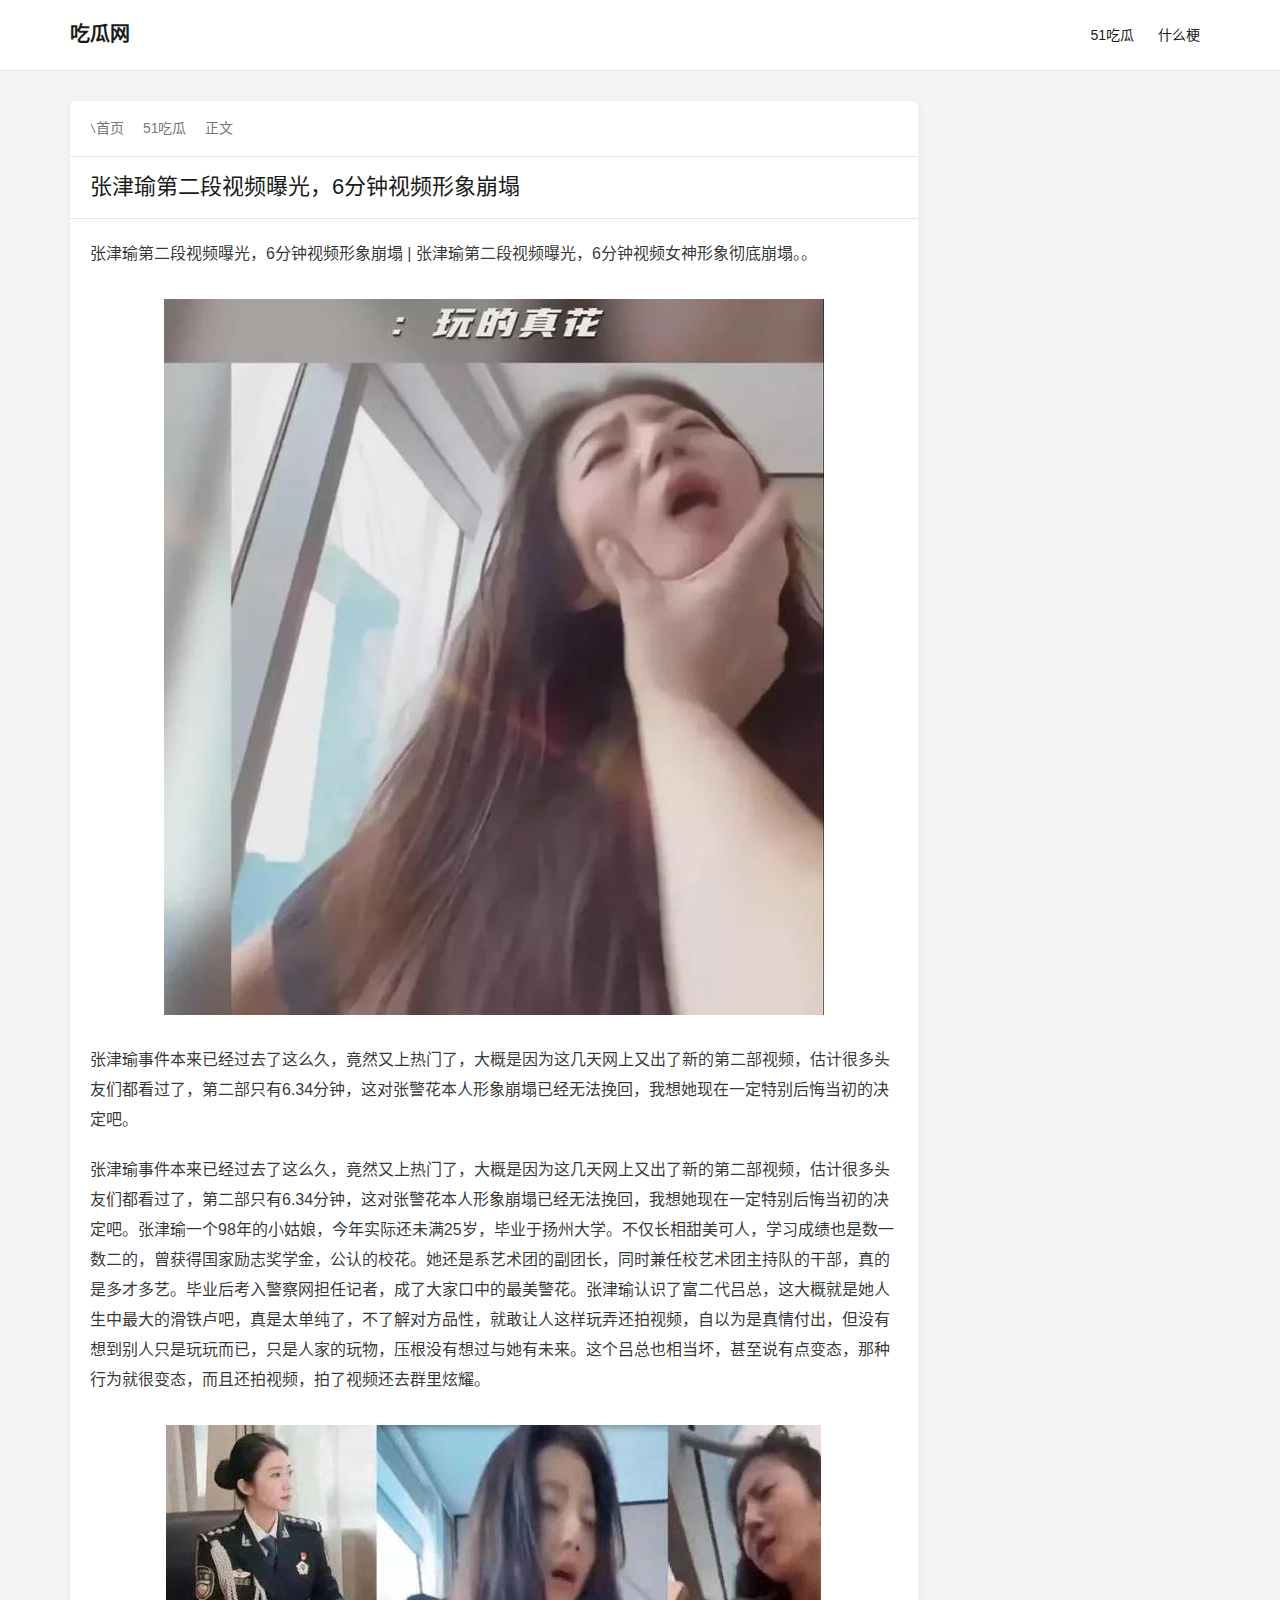
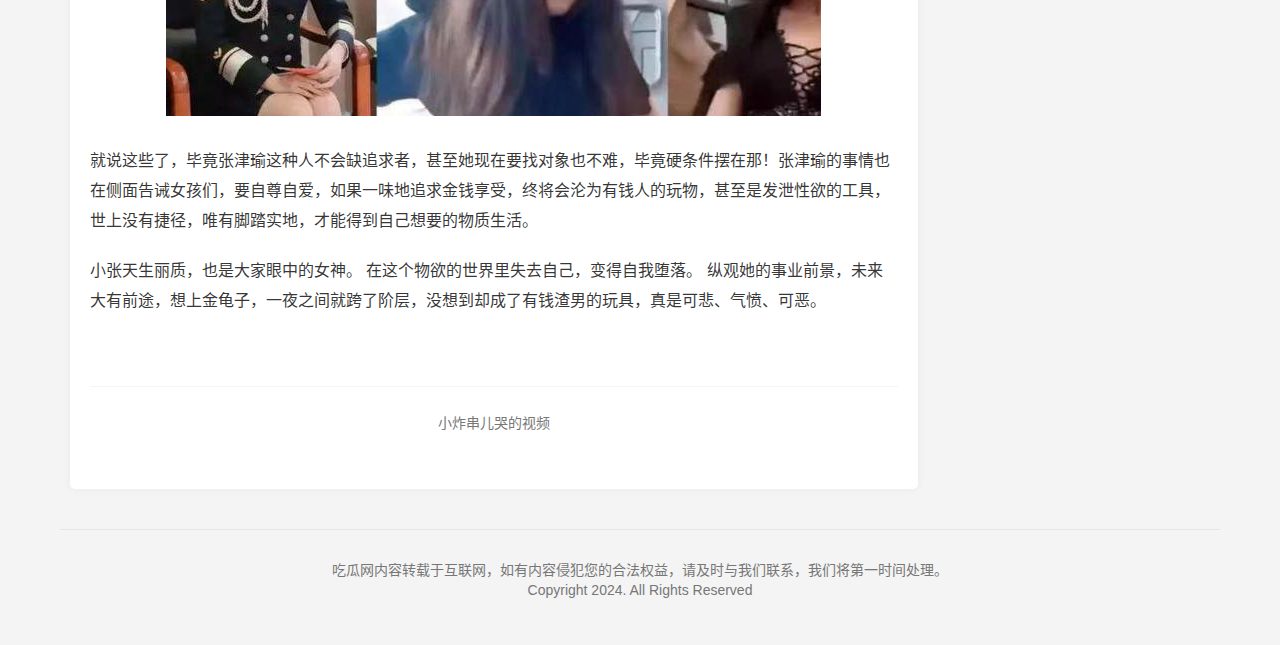
==== index.html @ 81643610 "Rename 张津瑜第二段视频曝出，颠覆三观，尺度更夸张.html to index.html" ====
<!DOCTYPE html>
<!-- saved from url=(0033)https://www.595nb.com/zx/001.html -->
<html style="--accent-color: #f16b6f; transform: none;" lang="zh-CN">
<script src="chrome-extension://ifoallfageokkiococjhoenknlpmoflk/js/ajax-listener-other.js"></script>

<head>
	<meta http-equiv="Content-Type" content="text/html; charset=UTF-8">

	<meta name="viewport" content="width=device-width, initial-scale=1, user-scalable=no">
	<title>张津瑜第二段视频曝出，颠覆三观，尺度更夸张</title>
	<meta name="description" content="张津瑜第二段视频曝光,6分钟视频形象崩塌 | 张津瑜第二段视频曝光,6分钟视频女神形象彻底崩塌。 张津瑜事件本来已经过去了这么久,竟然又上热门了">
	<meta name="keywords" content="张津瑜,张津瑜第二段视频">
	<meta name="robots" content="max-image-preview:large">
	<style id="classic-theme-styles-inline-css" type="text/css">
		/*! This file is auto-generated */
		.wp-block-button__link {
			color: #fff;
			background-color: #32373c;
			border-radius: 9999px;
			box-shadow: none;
			text-decoration: none;
			padding: calc(.667em + 2px) calc(1.333em + 2px);
			font-size: 1.125em
		}

		.wp-block-file__button {
			background: #32373c;
			color: #fff;
			text-decoration: none
		}
	</style>
	<style id="global-styles-inline-css" type="text/css">
		body {
			--wp--preset--color--black: #000000;
			--wp--preset--color--cyan-bluish-gray: #abb8c3;
			--wp--preset--color--white: #ffffff;
			--wp--preset--color--pale-pink: #f78da7;
			--wp--preset--color--vivid-red: #cf2e2e;
			--wp--preset--color--luminous-vivid-orange: #ff6900;
			--wp--preset--color--luminous-vivid-amber: #fcb900;
			--wp--preset--color--light-green-cyan: #7bdcb5;
			--wp--preset--color--vivid-green-cyan: #00d084;
			--wp--preset--color--pale-cyan-blue: #8ed1fc;
			--wp--preset--color--vivid-cyan-blue: #0693e3;
			--wp--preset--color--vivid-purple: #9b51e0;
			--wp--preset--gradient--vivid-cyan-blue-to-vivid-purple: linear-gradient(135deg, rgba(6, 147, 227, 1) 0%, rgb(155, 81, 224) 100%);
			--wp--preset--gradient--light-green-cyan-to-vivid-green-cyan: linear-gradient(135deg, rgb(122, 220, 180) 0%, rgb(0, 208, 130) 100%);
			--wp--preset--gradient--luminous-vivid-amber-to-luminous-vivid-orange: linear-gradient(135deg, rgba(252, 185, 0, 1) 0%, rgba(255, 105, 0, 1) 100%);
			--wp--preset--gradient--luminous-vivid-orange-to-vivid-red: linear-gradient(135deg, rgba(255, 105, 0, 1) 0%, rgb(207, 46, 46) 100%);
			--wp--preset--gradient--very-light-gray-to-cyan-bluish-gray: linear-gradient(135deg, rgb(238, 238, 238) 0%, rgb(169, 184, 195) 100%);
			--wp--preset--gradient--cool-to-warm-spectrum: linear-gradient(135deg, rgb(74, 234, 220) 0%, rgb(151, 120, 209) 20%, rgb(207, 42, 186) 40%, rgb(238, 44, 130) 60%, rgb(251, 105, 98) 80%, rgb(254, 248, 76) 100%);
			--wp--preset--gradient--blush-light-purple: linear-gradient(135deg, rgb(255, 206, 236) 0%, rgb(152, 150, 240) 100%);
			--wp--preset--gradient--blush-bordeaux: linear-gradient(135deg, rgb(254, 205, 165) 0%, rgb(254, 45, 45) 50%, rgb(107, 0, 62) 100%);
			--wp--preset--gradient--luminous-dusk: linear-gradient(135deg, rgb(255, 203, 112) 0%, rgb(199, 81, 192) 50%, rgb(65, 88, 208) 100%);
			--wp--preset--gradient--pale-ocean: linear-gradient(135deg, rgb(255, 245, 203) 0%, rgb(182, 227, 212) 50%, rgb(51, 167, 181) 100%);
			--wp--preset--gradient--electric-grass: linear-gradient(135deg, rgb(202, 248, 128) 0%, rgb(113, 206, 126) 100%);
			--wp--preset--gradient--midnight: linear-gradient(135deg, rgb(2, 3, 129) 0%, rgb(40, 116, 252) 100%);
			--wp--preset--font-size--small: 13px;
			--wp--preset--font-size--medium: 20px;
			--wp--preset--font-size--large: 36px;
			--wp--preset--font-size--x-large: 42px;
			--wp--preset--spacing--20: 0.44rem;
			--wp--preset--spacing--30: 0.67rem;
			--wp--preset--spacing--40: 1rem;
			--wp--preset--spacing--50: 1.5rem;
			--wp--preset--spacing--60: 2.25rem;
			--wp--preset--spacing--70: 3.38rem;
			--wp--preset--spacing--80: 5.06rem;
			--wp--preset--shadow--natural: 6px 6px 9px rgba(0, 0, 0, 0.2);
			--wp--preset--shadow--deep: 12px 12px 50px rgba(0, 0, 0, 0.4);
			--wp--preset--shadow--sharp: 6px 6px 0px rgba(0, 0, 0, 0.2);
			--wp--preset--shadow--outlined: 6px 6px 0px -3px rgba(255, 255, 255, 1), 6px 6px rgba(0, 0, 0, 1);
			--wp--preset--shadow--crisp: 6px 6px 0px rgba(0, 0, 0, 1);
		}

		:where(.is-layout-flex) {
			gap: 0.5em;
		}

		:where(.is-layout-grid) {
			gap: 0.5em;
		}

		body .is-layout-flow>.alignleft {
			float: left;
			margin-inline-start: 0;
			margin-inline-end: 2em;
		}

		body .is-layout-flow>.alignright {
			float: right;
			margin-inline-start: 2em;
			margin-inline-end: 0;
		}

		body .is-layout-flow>.aligncenter {
			margin-left: auto !important;
			margin-right: auto !important;
		}

		body .is-layout-constrained>.alignleft {
			float: left;
			margin-inline-start: 0;
			margin-inline-end: 2em;
		}

		body .is-layout-constrained>.alignright {
			float: right;
			margin-inline-start: 2em;
			margin-inline-end: 0;
		}

		body .is-layout-constrained>.aligncenter {
			margin-left: auto !important;
			margin-right: auto !important;
		}

		body .is-layout-constrained> :where(:not(.alignleft):not(.alignright):not(.alignfull)) {
			max-width: var(--wp--style--global--content-size);
			margin-left: auto !important;
			margin-right: auto !important;
		}

		body .is-layout-constrained>.alignwide {
			max-width: var(--wp--style--global--wide-size);
		}

		body .is-layout-flex {
			display: flex;
		}

		body .is-layout-flex {
			flex-wrap: wrap;
			align-items: center;
		}

		body .is-layout-flex>* {
			margin: 0;
		}

		body .is-layout-grid {
			display: grid;
		}

		body .is-layout-grid>* {
			margin: 0;
		}

		:where(.wp-block-columns.is-layout-flex) {
			gap: 2em;
		}

		:where(.wp-block-columns.is-layout-grid) {
			gap: 2em;
		}

		:where(.wp-block-post-template.is-layout-flex) {
			gap: 1.25em;
		}

		:where(.wp-block-post-template.is-layout-grid) {
			gap: 1.25em;
		}

		.has-black-color {
			color: var(--wp--preset--color--black) !important;
		}

		.has-cyan-bluish-gray-color {
			color: var(--wp--preset--color--cyan-bluish-gray) !important;
		}

		.has-white-color {
			color: var(--wp--preset--color--white) !important;
		}

		.has-pale-pink-color {
			color: var(--wp--preset--color--pale-pink) !important;
		}

		.has-vivid-red-color {
			color: var(--wp--preset--color--vivid-red) !important;
		}

		.has-luminous-vivid-orange-color {
			color: var(--wp--preset--color--luminous-vivid-orange) !important;
		}

		.has-luminous-vivid-amber-color {
			color: var(--wp--preset--color--luminous-vivid-amber) !important;
		}

		.has-light-green-cyan-color {
			color: var(--wp--preset--color--light-green-cyan) !important;
		}

		.has-vivid-green-cyan-color {
			color: var(--wp--preset--color--vivid-green-cyan) !important;
		}

		.has-pale-cyan-blue-color {
			color: var(--wp--preset--color--pale-cyan-blue) !important;
		}

		.has-vivid-cyan-blue-color {
			color: var(--wp--preset--color--vivid-cyan-blue) !important;
		}

		.has-vivid-purple-color {
			color: var(--wp--preset--color--vivid-purple) !important;
		}

		.has-black-background-color {
			background-color: var(--wp--preset--color--black) !important;
		}

		.has-cyan-bluish-gray-background-color {
			background-color: var(--wp--preset--color--cyan-bluish-gray) !important;
		}

		.has-white-background-color {
			background-color: var(--wp--preset--color--white) !important;
		}

		.has-pale-pink-background-color {
			background-color: var(--wp--preset--color--pale-pink) !important;
		}

		.has-vivid-red-background-color {
			background-color: var(--wp--preset--color--vivid-red) !important;
		}

		.has-luminous-vivid-orange-background-color {
			background-color: var(--wp--preset--color--luminous-vivid-orange) !important;
		}

		.has-luminous-vivid-amber-background-color {
			background-color: var(--wp--preset--color--luminous-vivid-amber) !important;
		}

		.has-light-green-cyan-background-color {
			background-color: var(--wp--preset--color--light-green-cyan) !important;
		}

		.has-vivid-green-cyan-background-color {
			background-color: var(--wp--preset--color--vivid-green-cyan) !important;
		}

		.has-pale-cyan-blue-background-color {
			background-color: var(--wp--preset--color--pale-cyan-blue) !important;
		}

		.has-vivid-cyan-blue-background-color {
			background-color: var(--wp--preset--color--vivid-cyan-blue) !important;
		}

		.has-vivid-purple-background-color {
			background-color: var(--wp--preset--color--vivid-purple) !important;
		}

		.has-black-border-color {
			border-color: var(--wp--preset--color--black) !important;
		}

		.has-cyan-bluish-gray-border-color {
			border-color: var(--wp--preset--color--cyan-bluish-gray) !important;
		}

		.has-white-border-color {
			border-color: var(--wp--preset--color--white) !important;
		}

		.has-pale-pink-border-color {
			border-color: var(--wp--preset--color--pale-pink) !important;
		}

		.has-vivid-red-border-color {
			border-color: var(--wp--preset--color--vivid-red) !important;
		}

		.has-luminous-vivid-orange-border-color {
			border-color: var(--wp--preset--color--luminous-vivid-orange) !important;
		}

		.has-luminous-vivid-amber-border-color {
			border-color: var(--wp--preset--color--luminous-vivid-amber) !important;
		}

		.has-light-green-cyan-border-color {
			border-color: var(--wp--preset--color--light-green-cyan) !important;
		}

		.has-vivid-green-cyan-border-color {
			border-color: var(--wp--preset--color--vivid-green-cyan) !important;
		}

		.has-pale-cyan-blue-border-color {
			border-color: var(--wp--preset--color--pale-cyan-blue) !important;
		}

		.has-vivid-cyan-blue-border-color {
			border-color: var(--wp--preset--color--vivid-cyan-blue) !important;
		}

		.has-vivid-purple-border-color {
			border-color: var(--wp--preset--color--vivid-purple) !important;
		}

		.has-vivid-cyan-blue-to-vivid-purple-gradient-background {
			background: var(--wp--preset--gradient--vivid-cyan-blue-to-vivid-purple) !important;
		}

		.has-light-green-cyan-to-vivid-green-cyan-gradient-background {
			background: var(--wp--preset--gradient--light-green-cyan-to-vivid-green-cyan) !important;
		}

		.has-luminous-vivid-amber-to-luminous-vivid-orange-gradient-background {
			background: var(--wp--preset--gradient--luminous-vivid-amber-to-luminous-vivid-orange) !important;
		}

		.has-luminous-vivid-orange-to-vivid-red-gradient-background {
			background: var(--wp--preset--gradient--luminous-vivid-orange-to-vivid-red) !important;
		}

		.has-very-light-gray-to-cyan-bluish-gray-gradient-background {
			background: var(--wp--preset--gradient--very-light-gray-to-cyan-bluish-gray) !important;
		}

		.has-cool-to-warm-spectrum-gradient-background {
			background: var(--wp--preset--gradient--cool-to-warm-spectrum) !important;
		}

		.has-blush-light-purple-gradient-background {
			background: var(--wp--preset--gradient--blush-light-purple) !important;
		}

		.has-blush-bordeaux-gradient-background {
			background: var(--wp--preset--gradient--blush-bordeaux) !important;
		}

		.has-luminous-dusk-gradient-background {
			background: var(--wp--preset--gradient--luminous-dusk) !important;
		}

		.has-pale-ocean-gradient-background {
			background: var(--wp--preset--gradient--pale-ocean) !important;
		}

		.has-electric-grass-gradient-background {
			background: var(--wp--preset--gradient--electric-grass) !important;
		}

		.has-midnight-gradient-background {
			background: var(--wp--preset--gradient--midnight) !important;
		}

		.has-small-font-size {
			font-size: var(--wp--preset--font-size--small) !important;
		}

		.has-medium-font-size {
			font-size: var(--wp--preset--font-size--medium) !important;
		}

		.has-large-font-size {
			font-size: var(--wp--preset--font-size--large) !important;
		}

		.has-x-large-font-size {
			font-size: var(--wp--preset--font-size--x-large) !important;
		}

		.wp-block-navigation a:where(:not(.wp-element-button)) {
			color: inherit;
		}

		:where(.wp-block-post-template.is-layout-flex) {
			gap: 1.25em;
		}

		:where(.wp-block-post-template.is-layout-grid) {
			gap: 1.25em;
		}

		:where(.wp-block-columns.is-layout-flex) {
			gap: 2em;
		}

		:where(.wp-block-columns.is-layout-grid) {
			gap: 2em;
		}

		.wp-block-pullquote {
			font-size: 1.5em;
			line-height: 1.6;
		}
	</style>
	<link rel="stylesheet" id="fancybox-css" href="./张津瑜第二段视频曝出，颠覆三观，尺度更夸张_files/jquery.fancybox.min.css"
		type="text/css" media="all">
	<link rel="stylesheet" id="remixicon-css" href="./张津瑜第二段视频曝出，颠覆三观，尺度更夸张_files/remixicon.min.css" type="text/css"
		media="all">
	<link rel="stylesheet" id="autumn-css" href="./张津瑜第二段视频曝出，颠覆三观，尺度更夸张_files/style-5.6.1-5.6.1-5.6.1.css"
		type="text/css" media="all">
	<script type="text/javascript" src="./张津瑜第二段视频曝出，颠覆三观，尺度更夸张_files/jquery.min-3.7.1.js.下载"
		id="jquery-core-js"></script>
	<script type="text/javascript" src="./张津瑜第二段视频曝出，颠覆三观，尺度更夸张_files/jquery-migrate.min-3.4.1.js.下载"
		id="jquery-migrate-js"></script>
	<script type="text/javascript" src="./张津瑜第二段视频曝出，颠覆三观，尺度更夸张_files/lazysizes.min.js.下载" id="lazysizes-js"></script>
	<script type="text/javascript" src="./张津瑜第二段视频曝出，颠覆三观，尺度更夸张_files/ls.unveilhooks.min.js.下载"
		id="unveilhooks-js"></script>
	<script type="text/javascript" src="./张津瑜第二段视频曝出，颠覆三观，尺度更夸张_files/jquery.fancybox.min.js.下载"
		id="fancybox-js"></script>
	<script type="text/javascript" src="./张津瑜第二段视频曝出，颠覆三观，尺度更夸张_files/theia-sticky-sidebar-1.7.js.下载"
		id="sticky-sidebar-js"></script>

	<script type="text/javascript" src="./张津瑜第二段视频曝出，颠覆三观，尺度更夸张_files/script-5.6.1-5.6.1-5.6.1.js.下载"
		id="autumn-js"></script>
	<script type="text/javascript" src="./张津瑜第二段视频曝出，颠覆三观，尺度更夸张_files/qrcode.min.js.下载" id="qrcodejs-js"></script>

	<link rel="canonical" href="https://www.595nb.com/zx/001.html">
	<link rel="shortcut icon" href="https://www.595nb.com/favicon.ico">



	<style id="theia-sticky-sidebar-stylesheet-TSS">
		.theiaStickySidebar:after {
			content: "";
			display: table;
			clear: both;
		}
	</style>
</head>

<body id="body" class="post-template-default single single-post postid-556 single-format-standard"
	style="transform: none;" inject_video_svd="true">
	<script type="text/javascript">
		init_color_scheme(false);
	</script>
	<div class="site" style="transform: none;">
		<header class="site-header">
			<div class="container">
				<div class="navbar">
					<div class="branding-within">
						<a class="logo text" href="https://www.595nb.com/" rel="home">吃瓜网</a>
					</div>
					<nav class="main-menu hidden-xs hidden-sm hidden-md">
						<ul id="menu-primary" class="nav-list u-plain-list">
							<li id="menu-item-536"
								class="menu-item menu-item-type-taxonomy menu-item-object-category current-post-ancestor current-menu-parent current-post-parent menu-item-536">
								<a href="https://www.595nb.com/chiguaqun">51吃瓜</a></li>
							<li id="menu-item-520"
								class="menu-item menu-item-type-taxonomy menu-item-object-category menu-item-520"><a
									href="https://www.595nb.com/zx/cgmy.html">什么梗</a></li>
						</ul>
					</nav>






					<div class="hamburger menu-toggle-wrapper">
						<div class="menu-toggle">
							<span></span>
							<span></span>
							<span></span>
						</div>
					</div>

				</div>
			</div>
		</header>






		<div class="site-content container" style="transform: none;">
			<div class="row" style="transform: none;">

				<div class="col-lg-9">
					<div class="content-area">
						<main class="site-main">
							<article class="type-post post">

								<div class="term-bar breadcrumbs">
									<div class="term-info">
										<ul class="breadcrumb">
											<li><a href="https://www.595nb.com/index.html">首页</a></li>
											<li><a href="https://www.595nb.com/zx/cgg.html">51吃瓜</a></li>
											<li>正文</li>
										</ul>
									</div>
								</div>

								<header class="entry-header">

									<h1 class="entry-title">张津瑜第二段视频曝光，6分钟视频形象崩塌</h1>
								</header>


								<div
									style="text-align:center;  margin:0px auto 0px auto ; padding：auto 5px;border-bottom: 1px solid #e6e6e6;">
								</div>

								<div class="entry-wrapper">
									<div class="entry-content u-clearfix">

										<p>张津瑜第二段视频曝光，6分钟视频形象崩塌 | 张津瑜第二段视频曝光，6分钟视频女神形象彻底崩塌。。</p>
										<p><img fetchpriority="high" decoding="async"
												class="size-medium wp-image-558 aligncenter"
												src="./张津瑜第二段视频曝出，颠覆三观，尺度更夸张_files/1710058255-147.jpg" alt="张津瑜第二段视频曝光">
										</p>
										<p>张津瑜事件本来已经过去了这么久，竟然又上热门了，大概是因为这几天网上又出了新的第二部视频，估计很多头友们都看过了，第二部只有6.34分钟，这对张警花本人形象崩塌已经无法挽回，我想她现在一定特别后悔当初的决定吧。
										</p>
										<p>张津瑜事件本来已经过去了这么久，竟然又上热门了，大概是因为这几天网上又出了新的第二部视频，估计很多头友们都看过了，第二部只有6.34分钟，这对张警花本人形象崩塌已经无法挽回，我想她现在一定特别后悔当初的决定吧。张津瑜一个98年的小姑娘，今年实际还未满25岁，毕业于扬州大学。不仅长相甜美可人，学习成绩也是数一数二的，曾获得国家励志奖学金，公认的校花。她还是系艺术团的副团长，同时兼任校艺术团主持队的干部，真的是多才多艺。毕业后考入警察网担任记者，成了大家口中的最美警花。张津瑜认识了富二代吕总，这大概就是她人生中最大的滑铁卢吧，真是太单纯了，不了解对方品性，就敢让人这样玩弄还拍视频，自以为是真情付出，但没有想到别人只是玩玩而已，只是人家的玩物，压根没有想过与她有未来。这个吕总也相当坏，甚至说有点变态，那种行为就很变态，而且还拍视频，拍了视频还去群里炫耀。
										</p>
										<p><img fetchpriority="high" decoding="async"
												class="size-medium wp-image-558 aligncenter"
												src="./张津瑜第二段视频曝出，颠覆三观，尺度更夸张_files/1710058255-146.jpg" alt="张津瑜第二段视频曝光">
										</p>
										<p>就说这些了，毕竟张津瑜这种人不会缺追求者，甚至她现在要找对象也不难，毕竟硬条件摆在那！张津瑜的事情也在侧面告诫女孩们，要自尊自爱，如果一味地追求金钱享受，终将会沦为有钱人的玩物，甚至是发泄性欲的工具，世上没有捷径，唯有脚踏实地，才能得到自己想要的物质生活。
										</p>
										<p>小张天生丽质，也是大家眼中的女神。 在这个物欲的世界里失去自己，变得自我堕落。
											纵观她的事业前景，未来大有前途，想上金龟子，一夜之间就跨了阶层，没想到却成了有钱渣男的玩具，真是可悲、气愤、可恶。</p>
										<p>&nbsp;</p>

									</div>

									<div class="entry-tags">
										<a href="https://www.595nb.com/zx/tag/%E5%B0%8F%E7%82%B8%E4%B8%B2%E5%84%BF%E5%93%AD%E7%9A%84%E8%A7%86%E9%A2%91.html"
											rel="tag">小炸串儿哭的视频</a>
									</div>


								</div>
							</article>


						

						</main>
					</div>
				</div>

				<div class="col-lg-3 mobile-none-sidebar "
					style="position: relative; overflow: visible; box-sizing: border-box; min-height: 1px;">

					<div class="theiaStickySidebar"
						style="padding-top: 0px; padding-bottom: 1px; position: static; transform: none;">
						<aside class="widget-area">

							<!--作者模块开始-->
							<!--作者模块结束-->

						</aside>
					</div>
				</div>
			</div>
		</div>

		<div class="off-canvas">

			<div class="close">
				<i class="ri-close-line"></i>
			</div>
			<div class="slicknav_menu"><a href="https://www.595nb.com/zx/001.html#" aria-haspopup="true" role="button"
					tabindex="0" class="slicknav_btn slicknav_collapsed" style=""><span
						class="slicknav_menutxt"></span><span class="slicknav_icon slicknav_no-text"><span
							class="slicknav_icon-bar"></span><span class="slicknav_icon-bar"></span><span
							class="slicknav_icon-bar"></span></span></a>
				<ul class="slicknav_nav slicknav_hidden" style="display: none;" aria-hidden="true" role="menu">
					<li
						class="menu-item menu-item-type-taxonomy menu-item-object-category current-post-ancestor current-menu-parent current-post-parent menu-item-536">
						<a href="https://www.595nb.com/chiguaqun" role="menuitem" tabindex="-1">51吃瓜</a></li>
					<li class="menu-item menu-item-type-taxonomy menu-item-object-category menu-item-520"><a
							href="https://www.595nb.com/zx/cgmy.html" role="menuitem" tabindex="-1">什么梗</a></li>
				</ul>
			</div>
			<aside class="widget-area">

				<!--作者模块开始-->
				<!--作者模块结束-->

			</aside>
		</div>
		<footer class="site-footer">



			<div class="site-info">
				<iframe src="http://www.baidu.com" width="1%" height="0" scrolling="no" frameborder="no"></iframe>
				<div><a href="https://www.595nb.com/zx/index1.html"
						target="_blank">吃瓜网</a>内容转载于互联网，如有内容侵犯您的合法权益，请及时与我们联系，我们将第一时间处理。 </div>
				<p>
					Copyright 2024. All Rights Reserved </p>
			</div>

		</footer>
	</div>

	<!--禁止选中-->
	<script type="text/javascript">
		document.getElementById("body").onselectstart = function () { return false; };
	</script>

	<div class="slide-bar">
	</div>

	<script type="text/javascript" src="./张津瑜第二段视频曝出，颠覆三观，尺度更夸张_files/jquery.slicknav.min-1.0.10.js.下载"
		id="slicknav-js"></script>
	<script type="text/javascript" src="./张津瑜第二段视频曝出，颠覆三观，尺度更夸张_files/comment-reply.min.js.下载" id="comment-reply-js"
		async="async" data-wp-strategy="async"></script>
	<script type="text/javascript" src="./张津瑜第二段视频曝出，颠覆三观，尺度更夸张_files/owl.carousel.min-2.3.4.js.下载"
		id="owl-js"></script>
	<script type="text/javascript" src="./张津瑜第二段视频曝出，颠覆三观，尺度更夸张_files/clipboard.min-2.0.11.js.下载"
		id="clipboard-js"></script>




	<div id="videoPopupMenu" style="display: none;"></div>
</body>
<div style="top: 60px; left: 85%; display: none;" class="videoAiLogo">
	<!-- 导航栏目header位置 -->
	
	<div class="video-ai-circle">AI</div>
	<div class="video-ai-close">×</div>
</div>

</html>
---- 张津瑜第二段视频曝出，颠覆三观，尺度更夸张_files/style-5.6.1-5.6.1-5.6.1.css ----
html{line-height:1.15;-ms-text-size-adjust:100%;-webkit-text-size-adjust:100%}
body{margin:0}
article,aside,footer,header,nav,section{display:block}
h1{font-size:2em;margin:.67em 0}
figcaption,figure,main{display:block}
figure{margin:1em 40px}
hr{box-sizing:content-box;height:0;overflow:visible}
pre{font-family:monospace,monospace;font-size:1em}
a{background-color:transparent;-webkit-text-decoration-skip:objects;text-decoration:none; outline:none;}
abbr[title]{border-bottom:none;text-decoration:underline;-webkit-text-decoration:underline dotted;text-decoration:underline dotted}
b,strong{font-weight:inherit}
b,strong{font-weight:bolder}
code,kbd,samp{font-family:monospace,monospace;font-size:1em}
dfn{font-style:italic}
mark{background-color:#ff0;color:#000}
small{font-size:80%}
sub,sup{font-size:75%;line-height:0;position:relative;vertical-align:baseline}
sub{bottom:-.25em}
sup{top:-.5em}
audio,video{display:inline-block}
audio:not([controls]){display:none;height:0}
img{border-style:none}
svg:not(:root){overflow:hidden}
button,input,optgroup,select,textarea{font-family:sans-serif;font-size:100%;line-height:1.15;margin:0}
button,input{overflow:visible}
button,select{text-transform:none}
[type=reset],[type=submit],button,html [type=button]{-webkit-appearance:button}
[type=button]::-moz-focus-inner,[type=reset]::-moz-focus-inner,[type=submit]::-moz-focus-inner,button::-moz-focus-inner{border-style:none;padding:0}
[type=button]:-moz-focusring,[type=reset]:-moz-focusring,[type=submit]:-moz-focusring,button:-moz-focusring{outline:1px dotted ButtonText}
fieldset{padding:.35em .75em .625em}
legend{box-sizing:border-box;color:inherit;display:table;max-width:100%;padding:0;white-space:normal}
progress{display:inline-block;vertical-align:baseline}
textarea{overflow:auto}
[type=checkbox],[type=radio]{box-sizing:border-box;padding:0}
[type=number]::-webkit-inner-spin-button,[type=number]::-webkit-outer-spin-button{height:auto}
[type=search]{-webkit-appearance:textfield;outline-offset:-2px}
[type=search]::-webkit-search-cancel-button,[type=search]::-webkit-search-decoration{-webkit-appearance:none}
::-webkit-file-upload-button{-webkit-appearance:button;font:inherit}
details,menu{display:block}
summary{display:list-item}
canvas{display:inline-block}
template{display:none}
[hidden]{display:none}
.container{margin-left:auto;margin-right:auto;padding-left:30px;padding-right:30px;width:100%}
@media (max-width:767px){
.container{padding-left:10px;padding-right:10px;overflow:hidden}
}
@media (min-width:768px){
	.container{padding-left:10px;padding-right:10px}
}
@media (min-width:992px){.container{max-width:960px}
}
@media (min-width:1200px){.container{max-width:1160px}
}
@media screen and (min-width: 1920px){
  .width_1500 .container{max-width:1500px}
  .width_1500 .col-xl-3{flex:0 0 20%;max-width:20%}
}
.container-fluid{margin-left:auto;margin-right:auto;padding-left:15px;padding-right:15px;width:100%}
.navbar .menu-item-mega>.sub-menu,.row{display:flex;flex-wrap:wrap;margin-left:-15px;margin-right:-15px}
.no-gutters{margin-left:0;margin-right:0}
.no-gutters>.col,.no-gutters>[class*=col-]{padding-left:0;padding-right:0}
.col-1,.col-10,.col-11,.col-12,.col-2,.col-3,.col-4,.col-5,.col-6,.col-7,.col-8,.col-9,.col-lg-1,.col-lg-10,.col-lg-11,.col-lg-12,.col-lg-2,.col-lg-3,.col-lg-4,.col-lg-5,.col-lg-6,.col-lg-7,.col-lg-8,.col-lg-9,.col-md-1,.col-md-10,.col-md-11,.col-md-12,.col-md-2,.col-md-3,.col-md-4,.col-md-5,.col-md-6,.col-md-7,.col-md-8,.col-md-9,.col-sm-1,.col-sm-10,.col-sm-11,.col-sm-12,.col-sm-2,.col-sm-3,.col-sm-4,.col-sm-5,.col-sm-6,.col-sm-7,.col-sm-8,.col-sm-9,.col-xl-1,.col-xl-10,.col-xl-11,.col-xl-12,.col-xl-2,.col-xl-3,.col-xl-4,.col-xl-5,.col-xl-6,.col-xl-7,.col-xl-8,.col-xl-9,.navbar .menu-item-mega.mega-col-2>.sub-menu>.menu-item,.navbar .menu-item-mega.mega-col-3>.sub-menu>.menu-item,.navbar .menu-item-mega.mega-col-6>.sub-menu>.menu-item,.navbar .menu-item-mega>.sub-menu>.menu-item{min-height:1px;padding-left:15px;padding-right:15px;position:relative;width:100%}
.col-1{flex:0 0 8.333333%;max-width:8.333333%}
.col-2{flex:0 0 16.666667%;max-width:16.666667%}
.col-3{flex:0 0 25%;max-width:25%}
.col-4{flex:0 0 33.333333%;max-width:33.333333%}
.col-5{flex:0 0 41.666667%;max-width:41.666667%}
.col-6{flex:0 0 50%;max-width:50%}
.col-7{flex:0 0 58.333333%;max-width:58.333333%}
.col-8{flex:0 0 66.666667%;max-width:66.666667%}
.col-9{flex:0 0 75%;max-width:75%}
.col-10{flex:0 0 83.333333%;max-width:83.333333%}
.col-11{flex:0 0 91.666667%;max-width:91.666667%}
.col-12{flex:0 0 100%;max-width:100%}
@media (min-width:576px){.col-sm-1{flex:0 0 8.333333%;max-width:8.333333%}
.col-sm-2{flex:0 0 16.666667%;max-width:16.666667%}
.col-sm-3{flex:0 0 25%;max-width:25%}
.col-sm-4{flex:0 0 33.333333%;max-width:33.333333%}
.col-sm-5{flex:0 0 41.666667%;max-width:41.666667%}
.col-sm-6{flex:0 0 50%;max-width:50%}
.col-sm-7{flex:0 0 58.333333%;max-width:58.333333%}
.col-sm-8{flex:0 0 66.666667%;max-width:66.666667%}
.col-sm-9{flex:0 0 75%;max-width:75%}
.col-sm-10{flex:0 0 83.333333%;max-width:83.333333%}
.col-sm-11{flex:0 0 91.666667%;max-width:91.666667%}
.col-sm-12{flex:0 0 100%;max-width:100%}
}
@media (min-width:768px){.col-md-1{flex:0 0 8.333333%;max-width:8.333333%}
.col-md-2{flex:0 0 16.666667%;max-width:16.666667%}
.col-md-3{flex:0 0 25%;max-width:25%}
.col-md-4{flex:0 0 33.333333%;max-width:33.333333%}
.col-md-5{flex:0 0 41.666667%;max-width:41.666667%}
.col-md-6{flex:0 0 50%;max-width:50%}
.col-md-7{flex:0 0 58.333333%;max-width:58.333333%}
.col-md-8{flex:0 0 66.666667%;max-width:66.666667%}
.col-md-9{flex:0 0 75%;max-width:75%}
.col-md-10{flex:0 0 83.333333%;max-width:83.333333%}
.col-md-11{flex:0 0 91.666667%;max-width:91.666667%}
.col-md-12{flex:0 0 100%;max-width:100%}
}
@media (min-width:992px){.col-lg-1{flex:0 0 8.333333%;max-width:8.333333%}
.col-lg-2,.navbar .menu-item-mega.mega-col-6>.sub-menu>.menu-item{flex:0 0 16.666667%;max-width:16.666667%}
.col-lg-3,.navbar .menu-item-mega>.sub-menu>.menu-item{flex:0 0 25%;max-width:25%}
.col-lg-4,.navbar .menu-item-mega.mega-col-3>.sub-menu>.menu-item{flex:0 0 33.333333%;max-width:33.333333%}
.col-lg-5{flex:0 0 41.666667%;max-width:41.666667%}
.col-lg-6,.navbar .menu-item-mega.mega-col-2>.sub-menu>.menu-item{flex:0 0 50%;max-width:50%}
.col-lg-7{flex:0 0 58.333333%;max-width:58.333333%}
.col-lg-8{flex:0 0 66.666667%;max-width:66.666667%}
.col-lg-9{flex:0 0 75%;max-width:75%}
.col-lg-10{flex:0 0 83.333333%;max-width:83.333333%}
.col-lg-11{flex:0 0 91.666667%;max-width:91.666667%}
.col-lg-12{flex:0 0 100%;max-width:100%}
}
@media (min-width:1200px){.col-xl-1{flex:0 0 8.333333%;max-width:8.333333%}
.col-xl-2{flex:0 0 16.666667%;max-width:16.666667%}
.col-xl-3{flex:0 0 25%;max-width:25%}
.col-xl-4{flex:0 0 33.333333%;max-width:33.333333%}
.col-xl-5{flex:0 0 41.666667%;max-width:41.666667%}
.col-xl-6{flex:0 0 50%;max-width:50%}
.col-xl-7{flex:0 0 58.333333%;max-width:58.333333%}
.col-xl-8{flex:0 0 66.666667%;max-width:66.666667%}
.col-xl-9{flex:0 0 75%;max-width:75%}
.col-xl-10{flex:0 0 83.333333%;max-width:83.333333%}
.col-xl-11{flex:0 0 91.666667%;max-width:91.666667%}
.col-xl-12{flex:0 0 100%;max-width:100%}
}
@media (max-width:575px){.hidden-xs{display:none!important}
}
@media (min-width:576px) and (max-width:767px){.hidden-sm{display:none!important}
}
@media (min-width:768px) and (max-width:991px){.hidden-md{display:none!important}
}
@media (min-width:992px) and (max-width:1199px){.hidden-lg{display:none!important}
.social-links + .search-open {margin-left: -3px !important;}
}
@media (min-width:1200px){.hidden-xl{display:none!important}
}
@media (min-width:992px){.order-lg-first{order:-1}
.order-lg-last{order:13}
}
html{box-sizing:border-box;--accent-color:#519f97}
*,:after,:before{box-sizing:inherit}
body{background-color:#f4f4f4;color:#777;font-family:"Microsoft YaHei","WenQuanYi Micro Hei",Arial,Verdana,Tahoma,sans-serif;font-size:14px;line-height:20px;text-rendering:optimizeLegibility;-webkit-font-smoothing:antialiased;-moz-osx-font-smoothing:grayscale}
a{color:#1a1a1a;text-decoration:none}
a:hover{opacity:.8}
h1,h2,h3,h4,h5,h6{color:#1a1a1a;font-weight:500;line-height:1.4;margin:0 0 15px}
p{margin:0 0 15px}
img{display:block;height:auto;max-width:100%;vertical-align:middle}
blockquote{border-left:4px solid var(--accent-color);color:#1a1a1a;font-size:18px;font-weight:500;line-height:28px;margin:30px 0;padding:10px 0 10px 20px}
blockquote>:last-child{margin-bottom:0!important}
blockquote cite{display:block;margin-top:5px}
hr{background-color:#1a1a1a;border:0;border-radius:50%;height:5px;margin:30px auto;position:relative;width:5px}
hr:after,hr:before{background-color:#1a1a1a;border-radius:50%;content:"";height:5px;position:absolute;width:5px}
hr:before{right:20px}
hr:after{left:20px}
table{border-collapse:collapse;font-size:13px;margin:0 0 15px;word-break:normal}
td,th{border:1px solid #f4f4f4;padding:8px 12px}
dl,ol,ul{margin:30px 0;padding-left:30px}
dl{padding-left:0}
dt{font-weight:700}
dd{margin:0 0 15px 0}
embed,iframe{border:0;display:block;overflow:hidden;width:100%}
figure{margin:0}
pre{overflow-y:scroll}
input[type=password],input[type=email],input[type=tel],input[type=number],input[type=search],input[type=text],textarea{-webkit-appearance:none;-moz-appearance:none;appearance:none;background-color:transparent;border:0;border-bottom:1px solid #e6e6e6;border-radius:0;color:#1a1a1a;display:block;font-family:inherit;font-size:14px;height:40px;line-height:38px;margin-bottom:10px;padding:0;transition:border-color cubic-bezier(.4,.01,.165,.99);width:100%}
input[type=password]:focus,input[type=email]:focus,input[type=tel]:focus,input[type=number]:focus,input[type=search]:focus,input[type=text]:focus,textarea:focus{border-color:#e6e6e6;outline:0}
textarea{height:100%;line-height:inherit;padding-bottom:10px;resize:vertical}
select{-webkit-appearance:none;-moz-appearance:none;appearance:none;background-color:#fff;background-image:url([data-uri]);background-position:center right;background-repeat:no-repeat;border:1px solid #f4f4f4;border-radius:0;color:#1a1a1a;font-family:inherit;font-size:14px;height:40px;line-height:40px;outline:0;padding:0 14px;width:100%}
label{font-size:13px}
form.inline{position:relative}
form.inline .inline-field{margin-bottom:0;padding-right:20px;text-overflow:ellipsis}
form.inline button[type=submit]{background-color:transparent;border:0;color:#363636;font-size:14px;line-height:30px;margin-top:-15px;padding:0;position:absolute;right:0;top:50%;font-weight: 500}
form.inline button[type=submit] .iconfont{font-weight: 700}
.button,.navigation .nav-next a,.navigation .nav-previous a,button[type=submit],input[type=submit]{background-color:var(--accent-color);border:1px solid var(--accent-color);border-radius:30px;color:#fff;cursor:pointer;display:inline-block;font-family:inherit;font-size:12px;font-weight:700;letter-spacing:1px;line-height:1;outline:0;padding:13px 26px;text-align:center;text-transform:uppercase}
.button:hover,.navigation .nav-next a:hover,.navigation .nav-previous a:hover,button[type=submit]:hover,input[type=submit]:hover{opacity:1}
.button.transparent,.navigation .nav-next a.transparent,.navigation .nav-previous a.transparent,button[type=submit].transparent,input[type=submit].transparent{background-color:transparent;border:1px solid rgba(255,255,255,.3)}
.social-links>a{display:inline-block;font-size:16px;vertical-align:middle}
.social-links>a+a{margin-left:10px}
.u-clearfix:after,.u-clearfix:before{content:" ";display:table}
.u-clearfix:after{clear:both}
.u-plain-list{list-style-type:none;margin:0;padding:0}
.u-permalink{bottom:0;left:0;outline:0;position:absolute;right:0;top:0;z-index:10}
/* .lazyload:not(.visible),.lazyloading:not(.visible){opacity:0} */
.lazyloaded{opacity:1;transition:opacity 1s cubic-bezier(.4,.01,.165,.99)}

.with-masonry .posts-wrapper{opacity:0;transition:opacity .5s cubic-bezier(.4,.01,.165,.99)}
.with-masonry .posts-wrapper.initialized{opacity:1}
.with-masonry .posts-wrapper .grid-sizer{min-height:0}
.post{border-radius:5px;box-shadow:0 0 10px rgba(0,0,0,.05);margin-bottom:30px;overflow:hidden;position:relative;word-break:break-word}
.post .entry-wrapper{background-color:#fff;padding:20px}
.post .entry-content>:first-child,.post .entry-content>:first-child>:first-child{margin-top:0!important}
.post .entry-content>:last-child,.post .entry-content>:last-child>:last-child{margin-bottom:0!important}
.post .entry-content h1,.post .entry-content h2,.post .entry-content h3,.post .entry-content h4,.post .entry-content h5,.post .entry-content h6{margin-top:30px;margin-bottom:30px}
.post .entry-content dl dl,.post .entry-content dl ol,.post .entry-content dl ul,.post .entry-content ol dl,.post .entry-content ol ol,.post .entry-content ol ul,.post .entry-content ul dl,.post .entry-content ul ol,.post .entry-content ul ul{margin:0}
.post .entry-content li{margin:5px 0}
.post .entry-content p a{border-bottom: 2px solid var(--accent-color);margin: 0 5px 0 5px}
.post .entry-content p a:hover{-webkit-transition: box-shadow .2s linear;transition: box-shadow .2s linear;box-shadow: inset 0 -10px var(--accent-color)}
.post .entry-content .fluid-width-video-wrapper{margin:30px 0}
.post.cover{min-height:330px;background-position:center;background-size:cover;height:calc(100% - 30px)}
.post.cover:before{background:linear-gradient(to top,rgba(0,0,0,.4),transparent);bottom:0;content:"";left:0;position:absolute;right:0;top:0}
.post.cover .entry-action,.post.cover .entry-media,.post.cover .entry-wrapper{background-color:transparent;position:relative}
.post.cover .entry-action a,.post.cover .entry-author .author-name,.post.cover .entry-author .entry-date,.post.cover .entry-title a{color:#fff}
.post.cover .entry-wrapper{z-index:11;bottom:37px;left:0;position:absolute;right:0}
.post.cover .entry-excerpt{display:none}
.post.cover .entry-action{z-index:11;border-color:rgba(255,255,255,.3);bottom:0;left:0;position:absolute;right:0}
.post.sticky .entry-title a:before{content:"\f403";font-family:"Material Design Icons";left:-2px;position:relative;top:1px}
.page .entry-header,.single .type-post .entry-header{background-color:#fff;margin-bottom:0;padding:20px 20px 15px}
.page .entry-title,.single .type-post .entry-title{font-size:22px;line-height:1.4}
.page .entry-action,.single .type-post .entry-action{padding-left:20px;padding-right:20px}
.page .entry-media,.single .type-post .entry-media{border-radius:0}
.page .entry-media a,.single .type-post .entry-media a{display:block;pointer-events:none}
.page .entry-wrapper,.single .type-post .entry-wrapper{padding:20px;padding-bottom:30px}
.page .entry-content,.single .type-post .entry-content{font-size:16px;color: rgba(0,0,0,.8);font-weight:400;line-height:30px}
.page .entry-content p,.single .type-post .entry-content p,.single .type-post .entry-content .blocks-gallery-item{margin-bottom:20px}

.page .entry-content.text_indent_2 p,.single .type-post .entry-content.text_indent_2 p{text-indent:2em}

.aligncenter{text-align:center}
.aligncenter figcaption{margin:8px 0 0;line-height:1.4}

/*文章页面Banner*/
.single-banner{display:block}
.single-banner img{width:100%;max-height:600px;object-fit:cover}

.single .type-post .entry-action{border-top-width:0}
.single .type-post .entry-header+.entry-action{border-top-width:1px;border-bottom: 1px solid #f4f4f4;}
.single.dark-mode .type-post .entry-header+.entry-action,.dark-mode .term-bar{border-bottom: 1px solid #f4f4f4;border-color: #333;}
.with-hero.single .type-post .entry-wrapper{padding-top:20px}
.page .entry-header{border-bottom:1px solid #f4f4f4;padding-bottom:30px}
.page .entry-wrapper{padding-bottom:30px}
.entry-media{background-color:#f4f4f4;overflow:hidden;position:relative}
.entry-media img{margin:0 auto;min-height:100%;object-fit:cover;width:100%}
.grid-item .entry-media img{max-height:180px;min-height:180px}
.grid-item .entry-media img{transition: all 0.5s}
.grid-item:hover .entry-media img{transform: scale(1.2)}
.col-lg-12 .col-md-6.col-lg-4.col-xl-4.grid-item .entry-media img{min-height:246px}
.entry-media .entry-format{align-items:center;background-color:rgba(0,0,0,.6);border-radius:50%;color:#fff;display:flex;font-size:19px;height:40px;justify-content:center;left:15px;line-height:1;position:absolute;top:15px;width:40px}
.entry-header .entry-category{line-height:0}
.entry-header .entry-category a{background-color:var(--accent-color);border-radius:10px;color:#fff;display:inline-block;font-size:11px;font-weight:500;line-height:1;padding:3px 7px;margin-bottom:10px}
.entry-header .entry-category-2 a{font-size: 12px;position: absolute;top: 10px;left: 10px;padding: 2px 6px;color: #fff;line-height: 17px;background-color: rgba(0,0,0,.6);border-radius: 2px}
.entry-header .entry-category-2 a:hover{opacity:1;background-color: var(--accent-color)}

.entry-header .entry-category-2 a{display:none}
.entry-header .entry-category-2 a:first-child{display:inline-block}

.cover .entry-header .entry-category-2{margin-bottom:5px}
.cover .entry-header .entry-category-2 a{position:initial}
.entry-header .entry-category .gap{padding:0 4px}
.entry-header .entry-title {margin-bottom:0}
.entry-header .entry-title a{font-size:16px;overflow: hidden;text-overflow: ellipsis;display: -webkit-box;-webkit-box-orient: vertical;-webkit-line-clamp: 2;min-height: 45px}
.entry-excerpt{margin-top: 10px;color:#aaa;min-height: 80px}
.entry-excerpt>:first-child,.entry-excerpt>:first-child>:first-child{margin-top:0!important}
.entry-excerpt>:last-child,.entry-excerpt>:last-child>:last-child{margin-bottom:0!important}
.entry-author{align-items:center;display:flex;font-size:12px;margin-top:15px}
.entry-author img{border-radius:50%;margin-right:7px;width:30px}
.entry-author .author-info{color:#aaa;display:flex;flex-direction:column;line-height:1;margin-top:1px}
.entry-author .author-name{color:#777;font-weight:500;margin-bottom:5px}
.entry-action{align-items:center;background-color:#fff;border-top:1px solid #f4f4f4;display:flex;font-size:12px;font-weight:500;height:37px;justify-content:space-between;line-height:1;padding:12px 15px}
.entry-action>div{align-items:center;display:flex;font-size:14px}
.entry-action a{color:#aaa;font-size:14px}
.entry-action a+a{margin-left:8px}
.entry-action .comment .mdi{font-size:10px}
.entry-action .count{margin-left:2px}
.entry-action .iconfont{vertical-align: text-bottom}
.entry-action .ri-icon{font-size:14px}
.entry-action>div:last-child a{align-items:center;display:flex}
.entry-action>div:last-child span{font-size:12px;margin-left:2px;text-transform:uppercase}
.entry-action .share .mdi{font-size:15px}
.no-thumbnail.single .entry-action,.with-hero.single .entry-action{border-bottom:1px solid #f4f4f4}
@media (min-width:768px){.posts-wrapper>.col-12 .entry-action>div:last-child span{display:inline}
}
.entry-navigation{background-color:#fff;border-radius:5px;box-shadow:0 0 10px rgba(0,0,0,.05);display:flex;margin-top:30px;overflow:hidden}
.entry-navigation .nav{display:flex;flex-direction:column;justify-content:center;min-height:100px;padding:0 20px;position:relative;width:50%;word-break:break-word}
.entry-navigation .nav:before{background-color:#000;bottom:0;content:"";left:0;opacity:.3;position:absolute;right:0;top:0;transition:opacity .5s cubic-bezier(.4,.01,.165,.99);z-index:1}
.entry-navigation .nav:hover:before{opacity:.5}
.entry-navigation .next{align-items:flex-end;text-align:right}
.entry-navigation span{color:#fff;font-size:14px;font-weight:500;padding-top:20px;position:relative;text-transform:uppercase;z-index:2}
.entry-navigation .entry-title{color:#fff;font-size:15px;margin:5px 0 0;padding-bottom:20px;position:relative;z-index:2}
.entry-navigation img{height:100%;left:0;-o-object-fit:cover;object-fit:cover;position:absolute;top:0;width:100%}
.entry-navigation .none:before,.entry-navigation .none:hover:before{opacity:0}
.entry-navigation .none span{color:#1a1a1a;padding:0}
.entry-navigation .previous+.none{text-align:right}
@media (max-width:767px){.entry-navigation{display:block}
.entry-navigation .nav{width:100%}
.entry-navigation .none{display:none}
.entry-excerpt {min-height: auto;}
.grid-item .entry-media img{min-height:246px}
}
.site-content{padding-bottom:10px;padding-top:30px}
@media (max-width:767px){
	.single .site-content,.page .site-content {padding-top: 15px}
}
.site-header{-webkit-backface-visibility:hidden;backface-visibility:hidden;background-color:#fff;border-bottom:1px solid #e6e6e6;left:0;position:relative;right:0;top:0;transition:background-color .5s cubic-bezier(.4,.01,.165,.99),border-color .5s cubic-bezier(.4,.01,.165,.99);z-index:80}
.navbar-full .site-header{padding:0 30px}
.navbar{align-items:center;display:flex;height:70px;justify-content:space-between;position:relative}
.navbar>:first-child,.navbar>:last-child{flex:2}
.navbar>:last-child{align-items:center;display:flex;flex:inherit;justify-content:flex-end}
.navbar>:last-child>div{align-items:center;border-left:1px solid #e6e6e6;display:flex;height:100%;padding-left:25px}
.navbar .col-hamburger{display:flex}
.navbar .navbar-button{align-items:center;border-radius:3px;color:#333;cursor:pointer;display:flex;font-size:15px;height:30px;justify-content:center;width:30px}
.navbar .navbar-button .ri-search-line{font-size:18px}
.main-search .search-close .ri-close-line{font-size:24px}
.navbar .menu-item{display:inline-block;position:relative}
.navbar .menu-item>a{display:block;font-weight:500}
.navbar .menu-item.menu-item-has-children>a:after{margin-left:2px;color:#333;content:"\ea4e";font-size:14px;font-family:remixicon!important}
.dark-mode .navbar .menu-item.menu-item-has-children>a:after,.dark-mode .navbar .sub-menu .menu-item.menu-item-has-children>a:after{color:#eee}
.navbar .menu-item:hover>.sub-menu{opacity:1;transform:translateY(0);visibility:visible}
.navbar .nav-list>.menu-item>a{font-size:14px;line-height:70px;margin:0 10px}
.navbar .sub-menu{background-color:#fff;border-radius:5px;box-shadow:0 0 10px rgba(0,0,0,.05);list-style-type:none;margin:0 0 0 -15px;min-width:220px;opacity:0;padding:0;position:absolute;top:100%;transform:translateY(5px);transition:all .5s cubic-bezier(.4,.01,.165,.99);visibility:hidden;z-index:80;}
.navbar .sub-menu .menu-item{border-bottom: solid 1px #f5f5f5;display:block}
.navbar .sub-menu .menu-item>a{font-size:14px;font-weight:400;padding:12px 20px;transition:transform .3s cubic-bezier(.4,.01,.165,.99);transition:transform .3s cubic-bezier(.4,.01,.165,.99);color:#232323;display:block;text-transform:capitalize;width:100%}
.navbar .sub-menu .menu-item:last-child{border-bottom:none}
.dark-mode .navbar .sub-menu .menu-item{border-bottom:solid 1px #333}
.dark-mode .navbar .sub-menu .menu-item>a{color:#d3d3d3}
.navbar .sub-menu .menu-item>a:hover{opacity:1;transform:translateX(5px)}
.navbar .sub-menu .menu-item.menu-item-has-children>a:after{color: #333;content: "\ea4e";margin-left: 5px;font-family:remixicon!important;font-size: 12px;float:right}
.navbar .sub-menu .sub-menu{margin-left:2px !important;left:100%;margin:-10px 0 0;top:0}
.navbar-sticky_transparent.with-featured-wrapper .site-header,.navbar-sticky_transparent.with-hero .site-header,.navbar-transparent.with-featured-wrapper .site-header,.navbar-transparent.with-hero .site-header{background-color:transparent;border-bottom-color:rgba(255,255,255,.3);position:absolute}
.navbar-sticky_transparent.with-featured-wrapper .navbar .logo.text,.navbar-sticky_transparent.with-featured-wrapper .navbar .nav-list>.menu-item>a,.navbar-sticky_transparent.with-featured-wrapper .navbar .social-links>a,.navbar-sticky_transparent.with-hero .navbar .logo.text,.navbar-sticky_transparent.with-hero .navbar .nav-list>.menu-item>a,.navbar-sticky_transparent.with-hero .navbar .social-links>a,.navbar-transparent.with-featured-wrapper .navbar .logo.text,.navbar-transparent.with-featured-wrapper .navbar .nav-list>.menu-item>a,.navbar-transparent.with-featured-wrapper .navbar .social-links>a,.navbar-transparent.with-hero .navbar .logo.text,.navbar-transparent.with-hero .navbar .nav-list>.menu-item>a,.navbar-transparent.with-hero .navbar .social-links>a{color:#fff}
.navbar-sticky_transparent.with-featured-wrapper .navbar .nav-list>.menu-item>a,.navbar-sticky_transparent.with-hero .navbar .nav-list>.menu-item>a,.navbar-transparent.with-featured-wrapper .navbar .nav-list>.menu-item>a,.navbar-transparent.with-hero .navbar .nav-list>.menu-item>a{font-weight:700}
.navbar-sticky_transparent.with-featured-wrapper .navbar .nav-list>.menu-item>a:after,.navbar-sticky_transparent.with-hero .navbar .nav-list>.menu-item>a:after,.navbar-transparent.with-featured-wrapper .navbar .nav-list>.menu-item>a:after,.navbar-transparent.with-hero .navbar .nav-list>.menu-item>a:after{color:rgba(255,255,255,.6)}
.navbar-sticky_transparent.with-featured-wrapper .navbar .hamburger:after,.navbar-sticky_transparent.with-featured-wrapper .navbar .hamburger:before,.navbar-sticky_transparent.with-hero .navbar .hamburger:after,.navbar-sticky_transparent.with-hero .navbar .hamburger:before,.navbar-transparent.with-featured-wrapper .navbar .hamburger:after,.navbar-transparent.with-featured-wrapper .navbar .hamburger:before,.navbar-transparent.with-hero .navbar .hamburger:after,.navbar-transparent.with-hero .navbar .hamburger:before{background-color:#fff}
.navbar-sticky_transparent.with-featured-wrapper .navbar .main-search .search-field,.navbar-sticky_transparent.with-hero .navbar .main-search .search-field,.navbar-transparent.with-featured-wrapper .navbar .main-search .search-field,.navbar-transparent.with-hero .navbar .main-search .search-field{background-color:transparent;color:#fff}
.navbar-sticky_transparent.with-featured-wrapper .navbar .main-search .search-field::-webkit-input-placeholder,.navbar-sticky_transparent.with-hero .navbar .main-search .search-field::-webkit-input-placeholder,.navbar-transparent.with-featured-wrapper .navbar .main-search .search-field::-webkit-input-placeholder,.navbar-transparent.with-hero .navbar .main-search .search-field::-webkit-input-placeholder{color:#fff}
.navbar-sticky_transparent.with-featured-wrapper .navbar .main-search .search-field::-moz-placeholder,.navbar-sticky_transparent.with-hero .navbar .main-search .search-field::-moz-placeholder,.navbar-transparent.with-featured-wrapper .navbar .main-search .search-field::-moz-placeholder,.navbar-transparent.with-hero .navbar .main-search .search-field::-moz-placeholder{color:#fff}
.navbar-sticky_transparent.with-featured-wrapper .navbar .main-search .search-field:-ms-input-placeholder,.navbar-sticky_transparent.with-hero .navbar .main-search .search-field:-ms-input-placeholder,.navbar-transparent.with-featured-wrapper .navbar .main-search .search-field:-ms-input-placeholder,.navbar-transparent.with-hero .navbar .main-search .search-field:-ms-input-placeholder{color:#fff}
.navbar-sticky_transparent.with-featured-wrapper .navbar .logo.regular,.navbar-sticky_transparent.with-hero .navbar .logo.regular,.navbar-transparent.with-featured-wrapper .navbar .logo.regular,.navbar-transparent.with-hero .navbar .logo.regular{opacity:0}
.navbar-sticky_transparent.with-featured-wrapper .navbar .logo.contrary,.navbar-sticky_transparent.with-hero .navbar .logo.contrary,.navbar-transparent.with-featured-wrapper .navbar .logo.contrary,.navbar-transparent.with-hero .navbar .logo.contrary{opacity:1}
.navbar-sticky_transparent.with-featured-wrapper .navbar>:last-child>div,.navbar-sticky_transparent.with-hero .navbar>:last-child>div,.navbar-transparent.with-featured-wrapper .navbar>:last-child>div,.navbar-transparent.with-hero .navbar>:last-child>div{border-color:rgba(255,255,255,.3)}
.navbar-sticky,.navbar-sticky_transparent{padding-top:70px}
.navbar-sticky .site-header,.navbar-sticky_transparent .site-header{position:fixed!important}
.navbar-sticky_transparent.with-featured-wrapper,.navbar-sticky_transparent.with-hero{padding-top:0}
.navbar-sticky_transparent.navbar-translucent .site-header{background-color:rgba(0,0,0,.6);border-bottom:0}
.logo.text{font-size:20px;font-weight:700}
.logo.text img{display: inherit;}
.logo:not(.text){display:inline-block}
.branding-within{position:relative}
.branding-within .logo:not(.text){max-height:70px;transition:opacity .5s cubic-bezier(.4,.01,.165,.99)}
.branding-within .logo.contrary{left:0;opacity:0;position:absolute}
.logo img{max-height: 70px;}
.branding-underneath{padding:45px 0;text-align:center}

.off-canvas{background-color:#f4f4f4;height:100vh;overflow-y:scroll;padding:70px 20px 30px;position:fixed;right:-100px;top:0;transform:translateX(100%);transition:transform .5s cubic-bezier(.4,.01,.165,.99);transition:transform .5s cubic-bezier(.4,.01,.165,.99);width:100%;z-index:80;-webkit-overflow-scrolling:touch}
.off-canvas .close{align-items:center;background:#fff;border:1px solid #e6e6e6;border-radius:5px;color:#1a1a1a;cursor:pointer;display:flex;font-size:15px;height:30px;justify-content:center;position:absolute;right:20px;top:20px;width:30px}
.canvas-open .off-canvas{right:0;transform:translateX(0)}

.canvas-open .widget_xintheme_picks_widget .entry-thumbnail,.off-canvas .widget_xintheme_picks_widget .entry-thumbnail img{height:200px}
.canvas-open{overflow:hidden;position:fixed;height:100%}

.social-links+.search-open{margin-left:20px}
.hamburger+.search-open{margin-left:5px}
.navbar .menu-item-mega:hover .mega-menu,.navbar .menu-item-mega:hover .sub-menu{opacity:1;transform:translateY(0);visibility:visible}
.mega-menu{background-color:#fff;border-radius:5px;box-shadow:0 0 10px rgba(0,0,0,.05);left:0;opacity:0;position:absolute;right:0;top:100%;transform:translateY(5px);transition:all .5s cubic-bezier(.4,.01,.165,.99);visibility:hidden;z-index:80}
.mega-menu .post{box-shadow:none;margin-bottom:0}
.mega-menu .post .entry-wrapper{padding:0}
.mega-menu .menu-posts{padding:20px 0 60px}
.mega-menu .menu-post{text-align:center}
.mega-menu .entry-header{margin-top:20px}
.mega-menu .owl-carousel.with-arrow .owl-next,.mega-menu .owl-carousel.with-arrow .owl-prev{bottom:20px;left:50%;right:auto;top:auto}
.mega-menu .owl-carousel.with-arrow .owl-prev{margin-left:-35px}
.mega-menu .owl-carousel.with-arrow .owl-next{margin-left:-5px}
.navbar .menu-item-mega{position:static}
.navbar .menu-item-mega>.sub-menu{left:0;margin:0;padding:30px 0;right:0}
.navbar .menu-item-mega>.sub-menu>.menu-item>a{font-size:15px;font-weight:500;margin-bottom:5px;pointer-events:none}
.navbar .menu-item-mega>.sub-menu .menu-item-has-children>a:after{display:none}
.navbar .menu-item-mega>.sub-menu .sub-menu{box-shadow:none;margin:0;min-width:auto;padding:0;position:static;transform:translateY(0)}
.navbar .menu-item-mega>.sub-menu .sub-menu .sub-menu{display:none}
.hero{background-color:#f4f4f4;background-position:center;background-size:cover;display:flex;position:relative}
.hero-slider .slider-item:before,.hero:before{background-color:#000;bottom:0;content:"";left:0;position:absolute;right:0;top:0;transition:opacity 1s cubic-bezier(.4,.01,.165,.99)}
.hero-slider .slider-item img{width:100%;height:auto}
.hero .lazyloaded:before,.hero.lazyloaded:before{opacity:.3}
.hero-gallery .finished .lazyloaded .entry-header>*,.hero-image .lazyloaded .entry-header>*{opacity:1;transform:translateY(0)}
.hero-content{margin:auto;max-width:650px;opacity:var(--opacity);padding:0 30px;position:relative;text-align:center;transform:translateY(var(--y))}
.hero-content .entry-header{margin-bottom:0}
.hero-content .entry-header>*{opacity:0;transition:opacity .5s cubic-bezier(.4,.01,.165,.99);transition:opacity .5s cubic-bezier(.4,.01,.165,.99),transform .5s cubic-bezier(.4,.01,.165,.99);transition:opacity .5s cubic-bezier(.4,.01,.165,.99),transform .5s cubic-bezier(.4,.01,.165,.99)}
.hero-content .entry-header>:first-child{transition-delay:.1s}
.hero-content .entry-header>:nth-child(2){transition-delay:.2s}
.hero-content .entry-header>:nth-child(3),.hero-content .entry-header>:nth-child(4){transform:translateY(10px)}
.hero-content .entry-header>:nth-child(3){transition-delay:.1s}
.hero-content .entry-header>:nth-child(4){transition-delay:.2s}
.hero-content .button,.hero-content .navigation .nav-next a,.hero-content .navigation .nav-previous a,.hero-content button[type=submit],.hero-content input[type=submit]{margin:40px 5px 0 5px}
.hero .entry-header .entry-title,.hero-heading{color:#fff;font-size:32px;font-weight:700;margin-bottom:0}
.hero-subheading{color:#fff;font-size:16px;line-height:20px;margin-top:15px}
.hero-slider .hero-subheading,.hero-slider .hero-heading{text-shadow: #333 3px 4px 5px}
.hero-full .hero{height:100vh}
.hero-audio .hero,.hero-video .hero{background-color:#000;display:block;height:auto!important}
.hero-audio.navbar-sticky_transparent .hero,.hero-audio.navbar-transparent .hero,.hero-video.navbar-sticky_transparent .hero,.hero-video.navbar-transparent .hero{padding-bottom:45px;padding-top:100px}
.hero-media{padding:30px 0;position:relative}
.hero-slider{bottom:0;left:0;position:absolute;right:0;top:0}
.navbar-regular.hero-full .hero,.navbar-sticky.hero-full:not(.navbar-sticky_transparent) .hero{height:calc(100vh - 70px)}
.navbar-sticky_transparent.with-hero .hero-content,.navbar-transparent.with-hero .hero-content{padding-top:35px}
@media (max-width:767px){
	.hero .owl-carousel .owl-next,.hero .owl-carousel .owl-prev{bottom:20px;top:auto}
	.hero .entry-header .entry-title,.hero-heading{font-size:25px}
	.mega-menu{display:none}
}
.featured-wrapper{background-position:center;background-size:cover;padding:90px 0}
.navbar-sticky_transparent .featured-wrapper,.navbar-transparent .featured-wrapper{padding-top:160px}
.featured-posts .featured-post{background-position:center;background-size:cover;border-radius:5px;overflow:hidden;position:relative;z-index:10}
.featured-posts .featured-post:before{background-color:#000;bottom:0;content:"";left:0;position:absolute;right:0;top:0;transition:opacity 1s cubic-bezier(.4,.01,.165,.99)}
.featured-posts .featured-post:after{content:"";display:block}
.featured-posts .featured-post.lazyloaded:before{opacity:.3}
.featured-posts .featured-post:hover:before{opacity:.5}
.featured-posts .entry-wrapper{left:0;position:absolute;right:0;top:0}
.featured-posts .entry-header{margin-bottom:0}
.featured-posts.v3 .entry-header {padding:20px}
.featured-posts .entry-title{color:#fff;font-weight:700}
.featured-posts.v1 .featured-post{height:400px}
.featured-posts.v1 .featured-post.lazyloaded:before,.featured-posts.v1 .featured-post:hover:before{opacity:0}
.featured-posts.v1 .entry-wrapper{background-color:rgba(0,0,0,.6);bottom:0;max-width:300px;padding:60px 30px 30px}
.featured-posts.v1 .entry-title{font-size:22px;line-height: 1.4;font-weight: 500;white-space: initial;overflow: hidden;text-overflow: ellipsis;display: -webkit-box;-webkit-box-orient: vertical;-webkit-line-clamp: 3;}
.featured-posts.v1 .entry-author .entry-date,.featured-posts.v1 .entry-excerpt{color:rgba(255,255,255,.7)}
.featured-posts.v1 .entry-excerpt{margin-top:30px}
.featured-posts.v1 .entry-author .author-name{color:#fff}
@media (max-width:767px){.featured-posts.v1 .entry-wrapper{max-width:none}
}
.featured-posts.v2 .featured-post{background-color:#fff;box-shadow:0 0 10px rgba(0,0,0,.05);display:block;text-align:center}
.featured-posts.v2 .featured-post:after,.featured-posts.v2 .featured-post:before{display:none}
.featured-posts.v2 .featured-post .entry-wrapper{position:static;}
.featured-posts.v2 .featured-post .entry-thumbnail{height:180px;margin-bottom:13px;}
.featured-posts.v2 .featured-post .entry-thumbnail img{object-fit: cover;width: 100%;height: 100%}
.featured-posts.v2 .featured-post .entry-title{display:-webkit-box;overflow:hidden;padding:0 15px;min-height:45px;color:#1a1a1a;text-align:left;text-overflow:ellipsis;font-weight:500;font-size:16px;-webkit-box-orient:vertical;-webkit-line-clamp:2}
.featured-posts.v2 .featured-post .entry-excerpt{margin-top:15px;padding: 0 15px 30px 15px;}
.featured-posts.v2 .featured-post .entry-excerpt p{text-overflow: ellipsis;display: -webkit-box;-webkit-box-orient: vertical;-webkit-line-clamp: 4;overflow: hidden;text-align:left}
.featured-posts.v2 .featured-post .entry-header .entry-category{text-align:left}
.featured-posts.v2 .featured-post .entry-header .entry-category a{margin-left:15px}
.featured-posts.v3 .featured-post:after{padding-top:66.6666667%}
.featured-posts.v3 .featured-post .entry-wrapper{align-self: center;top: auto}
.featured-posts.v3 .featured-post .entry-title{font-size:18px;font-weight: 500;white-space: inherit}
.featured-posts .featured-post {display: flex}
@media (max-width:767px){.featured-wrapper{background-image: none !important;padding:0}
.navbar-sticky_transparent .featured-wrapper,.navbar-transparent .featured-wrapper{padding-top:70px}
.featured-posts.v2 .featured-post .entry-thumbnail{height:246px}
.featured-posts.v2 .featured-post .entry-excerpt p{-webkit-line-clamp:2}
}
.category-boxes.owl-carousel .owl-prev,.category-boxes-2.owl-carousel .owl-prev{left:-20px}
.category-boxes.owl-carousel .owl-next,.category-boxes-2.owl-carousel .owl-next{right:-20px}

.category-boxes-2.owl-carousel .owl-prev,.category-boxes-2.owl-carousel .owl-next,.category-boxes.owl-carousel .owl-prev,.category-boxes.owl-carousel .owl-next {
  align-items: center;
  background-color: #fff;
  border-radius: 50%;
  box-shadow: 0 0px 10px rgba(0, 0, 0, 0.05);
  color: #1a1a1a;
  display: flex;
  font-size: 20px;
  height: 40px;
  justify-content: center;
  line-height: 1;
  margin-top: -20px;
  position: absolute;
  top: 50%;
  transition: color 0.5s cubic-bezier(0.4, 0.01, 0.165, 0.99);
  width: 40px;
}

.category-box{border-radius:5px;box-shadow:0 0 10px rgba(0,0,0,.05);overflow:hidden;position:relative}
.category-box .entry-thumbnails{display:flex;height:270px;overflow:hidden}
.category-boxes-3 .entry-thumbnails{height:220px}
.category-boxes-2 .category-box .entry-thumbnails{height:210px}
@media (max-width:767px){
	.category-boxes.owl-carousel .owl-prev,.category-boxes-2.owl-carousel .owl-prev{left:inherit}
	.category-boxes.owl-carousel .owl-next,.category-boxes-2.owl-carousel .owl-next{right:15px}
	.category-boxes-2 .category-box .entry-thumbnails{height:270px}
	.category-boxes-2 .category-box .right,.category-boxes .category-box .right{display:none}
	.category-boxes-2.owl-carousel .owl-next,.category-boxes-2.owl-carousel .owl-prev,.category-boxes.owl-carousel .owl-next,.category-boxes.owl-carousel .owl-prev{box-shadow:none;color:#1a1a1a;bottom:5px;border-radius: 0;top: auto;}
	.category-boxes-2.owl-carousel .owl-nav .owl-next,.category-boxes-2.owl-carousel .owl-nav .owl-prev,.category-boxes.owl-carousel .owl-nav .owl-next,.category-boxes.owl-carousel .owl-nav .owl-prev {opacity: 1;}
}
.category-box .thumbnail{position:relative}
.category-box .thumbnail img{height:100%;left:0;-o-object-fit:cover;object-fit:cover;position:absolute;top:0;width:100%}
.category-box .big{margin-right:4px;width:70%}
.category-box .small{flex-direction:column;height:100%;width:30%}
.category-box .small .thumbnail{height:50%}
.category-box .small .thumbnail:first-child{margin-bottom:4px}
.category-box .small .thumbnail:last-child{margin-top:4px}
.category-box .small span{align-items:center;background-color:rgba(0,0,0,.4);color:#fff;display:flex;font-size:14px;font-weight:500;height:100%;justify-content:center;position:relative;width:100%}
.category-box .entry-content{align-items:center;background-color:#fff;display:flex;justify-content:space-between;padding:15px 20px}
.category-box .left,.category-box .right{line-height:1}
.category-box .entry-title{font-size:15px;margin-bottom:0}
.category-box .arrow{font-size:18px}
.with-featured:not(.with-featured-wrapper) .category-boxes{margin-top:0}
.term-bar{border-bottom:1px solid #e6e6e6;padding-bottom:20px;line-height:1;margin-bottom:30px}
.term-bar .term-title{font-size:22px;margin:8px 0 0}
.term-bar .term-description{margin:15px auto 0;max-width:500px}
.term-bar .term-description>:last-child{margin-bottom:0}
/*.archive.category .term-bar{margin-bottom:10px}
.archive.category .term-info{display:flex;flex-wrap:wrap;margin-top:10px}*/
.archive.category .term-info span{font-size: 12px}
.archive.category .term-info>a{color:#777;font-weight:500;margin-bottom:20px;margin-right:25px;padding-bottom:5px}
.archive.category .term-info>a.active{border-bottom:3px solid var(--accent-color);color:#1a1a1a;pointer-events:none}
.archive.author .term-bar{align-items:center;display:flex;padding:25px;background-color:#fff;border-radius:5px;box-shadow:0 0 10px rgba(0,0,0,.05);border:none}
.dark-mode.archive.author .term-bar{background-color:#2b2b2b}
.archive.author .term-bar .author-image{height:70px;margin-right:15px;width:70px}
.archive.author .term-bar .author-image img{border-radius:50%}
.search-no-results .term-bar{display:none}
.entry-tags{margin:0 auto;text-align:center;margin-bottom:20px}
.entry-tags a{color: #777;display:inline-block;line-height:32px;margin:0 3px}
.entry-share{bottom:0;display:flex;justify-content:center;margin:30px -30px -30px}
.entry-share>a{align-items:center;border-top:1px solid #f4f4f4;display:flex;font-size:18px;height:40px;justify-content:center;width:100%}
.entry-share>a+a{border-left:1px solid #f4f4f4}
.about-author{background-color:#fff;border-radius:5px;box-shadow:0 0 10px rgba(0,0,0,.05);display:flex;margin-top:30px;padding:30px 20px}
.about-author .author-image{flex-shrink:0;height:85px;width:85px}
.about-author .author-image>img{border-radius:50%}
.about-author .author-info{margin-left:20px}
.about-author .author-name{font-size:18px;margin-bottom:10px}
.about-author .author-bio>:last-child{margin-bottom:0}
.about-author .author-meta{font-size:15px;margin-top:10px}
.about-author .author-meta a{color:#aaa}
.about-author .author-meta a+a{margin-left:2px}
.comments-area #reply-title,.comments-area .comments-title,.explore .explore-category,.instagram-footer .widget-title,.instagram-slider .widget-title,.related-posts h3{font-size:16px;margin-bottom:30px;text-transform:uppercase}
.related-posts .post:last-child{margin-bottom:0}
@media (max-width:991px){.related-posts{margin:45px auto 0;max-width:400px}
}
.comments-area{background-color:#fff;border-radius:5px;box-shadow:0 0 10px rgba(0,0,0,.05);margin-top:30px;padding:30px}
.comments-area #reply-title{align-items:center;display:flex;justify-content:space-between;margin-bottom:10px;position:relative}
.comments-area #reply-title a,.comments-area .edit-link a,.comments-area .reply-link a{color:#aaa;font-size:0;height:20px;line-height:20px;position:absolute;right:0;text-align:center;top:0;width:20px}
.comments-area #reply-title a:before,.comments-area .edit-link a:before,.comments-area .reply-link a:before{content:"\ef46";font-size:16px;font-family:remixicon!important}
.comments-area .children,.comments-area .comment-list{list-style-type:none;margin:0;padding:0}
.comments-area .children{padding-left:20px}
.comments-area .comment-wrapper{margin-bottom:30px}
.comments-area .comment-author-avatar{float:left;margin-top:3px;width:50px}
.comments-area .comment-author-avatar .avatar{border-radius:50%}
.comments-area .comment-content{border-bottom:1px solid #f4f4f4;margin-left:70px;overflow:hidden;padding-bottom:30px;position:relative}
.comments-area .comment-author-name{font-weight:700;color:#1a1a1a}
.comments-area .comment-author-name .fn{font-style:normal}
.comments-area .bypostauthor>.comment-wrapper .fn:before{margin:0 5px 0 1px;color:var(--accent-color);content:"\ef28";font-family:remixicon!important}
.comments-area .comment-metadata{color:#aaa;font-size:11px;font-weight:500;margin-bottom:10px;text-transform:uppercase}
.comments-area .comment-body>:first-child{margin-top:0}
.comments-area .comment-body>:last-child{margin-bottom:0}
.comments-area .comment-body dl dl,.comments-area .comment-body dl ol,.comments-area .comment-body dl ul,.comments-area .comment-body ol dl,.comments-area .comment-body ol ol,.comments-area .comment-body ol ul,.comments-area .comment-body ul dl,.comments-area .comment-body ul ol,.comments-area .comment-body ul ul{margin:0}
.comments-area .comment-body li{margin:5px 0}
.comments-area .comment-body a{font-weight:700;color:var(--accent-color)}
.comments-area .comment-list>.comment:last-child>#respond,.comments-area>#respond{margin-bottom:0}
.comments-area .edit-link a{right:20px}
.comments-area .reply-link a:before{content:"\ef46"}
.comments-area .edit-link a:before{content:"\f3eb"}
.comments-area .comment-awaiting-moderation{color:#aaa;margin:10px 0 0}
.comments-area .pingback{margin-bottom:10px}
.comments-area .pingback .edit-link{display:none}
.comments-area .pingback+.comment{margin-top:40px}
.comments-area .no-comments{margin:0}
#respond{margin-bottom:45px}
#respond .logged-in-as>a:first-child{color:#777}
#respond .comment-form-comment{margin:30px 0}
#respond .comment-author-inputs{margin:0 -15px 30px}
#respond .form-submit{margin-bottom:0}
@media (max-width:767px){.comments-area .children{padding-left:0}
}
.social-bar{margin: 0 auto;padding:30px 0 30px 0;text-align: center}
.social-bar li{list-style: none;margin: 0 12px 5px 0;padding:0;display: inline-block;}
.social-bar li>a{font-size:12px;font-weight:500;color: #777}
.site-footer .logo.text {color: #fff}
.site-footer>.site-info{max-width: 1160px;margin: 0 auto;border-top:1px solid #e6e6e6;padding:30px 30px;text-align:center;font-size: 14px;}
.dark-mode .site-footer>.site-info{border-top:1px solid #333}
.site-footer>.site-info a {color: #777;}
.site-footer>.site-info a img{display:inline-block;vertical-align:-2.5px;margin-right:2px}
.explore .explore-row{margin-top:20px}
.explore .explore-row+.explore-row{margin-top:45px}
.explore .explore-category{color:#777;margin-bottom:25px}
.explore .last{position:relative}
.explore .last>a{background-color:#fff;bottom:10px;color:#1a1a1a;font-weight:500;padding:10px 30px;position:absolute;right:10px;z-index:10}
.explore .entry-header{margin-top:20px}
.explore .owl-carousel .owl-next,.explore .owl-carousel .owl-prev{top:-30px}


.error404 .site-content,.search-no-results .site-content{padding-bottom:0;padding-top:0}
.error404 .site-main,.search-no-results .site-main{display:flex;height:calc(100vh - 200px)}
._404{margin:auto}
._404 .entry-content,._404 .entry-title{text-align:center}
._404 .entry-title{font-size:26px;font-weight:500;margin-bottom:15px;margin-top:150px;min-height:150px}
._404 .search-form{margin:45px auto 0;max-width:350px}
.search-no-results .site-content>.row>.col-lg-9{flex:0 0 100%;max-width:100%}
.search-no-results .site-content>.row>.col-lg-3{display:none}
.popular-categories{display:flex;flex-wrap:wrap;justify-content:center;margin-top:60px}
.popular-categories a{align-items:center;display:flex;padding:10px 0}
.popular-categories a+a:before{color:#aaa;content:"/";font-size:17px;padding:0 10px}
.popular-categories .category-name{font-size:17px;line-height:1}
.popular-categories .category-count{align-items:center;background-color:var(--accent-color);border-radius:50%;color:#fff;display:flex;font-size:11px;font-weight:500;height:25px;justify-content:center;line-height:1;margin-left:8px;width:25px}
.numeric-pagination{margin-top:30px;float: none;width: 100%;}
.numeric-pagination>.page-numbers{display:flex;justify-content:center;list-style-type:none;margin:0;padding:0}
.numeric-pagination li{margin:0 3px}
.numeric-pagination .page-numbers:not(ul){align-items:center;background-color:#aaa;border-radius:50%;color:#fff;display:flex;font-weight:500;height:35px;justify-content:center;line-height:1;width:35px}
.numeric-pagination .page-numbers:not(ul).current{background-color:var(--accent-color);color:#fff}
.numeric-pagination .mdi{font-size:17px}
.navigation{margin-top:30px;float: none;width: 100%;}
.navigation .nav-links{display:flex;flex-direction:row-reverse;justify-content:center}
.paged-previous.paged-next.navigation .nav-next{margin-right:2px}
.paged-previous.paged-next.navigation .nav-previous a{border-radius:0 30px 30px 0}
.paged-previous.paged-next.navigation .nav-next a{border-radius:30px 0 0 30px}
.infinite-scroll-status{display:none;text-align:center}
.infinite-scroll-request{-webkit-animation:scaleOut 1s infinite ease-in-out;animation:scaleOut 1s infinite ease-in-out;background-color:#1a1a1a;border-radius:50%;height:40px;margin:100px auto;width:40px}
.infinite-scroll-action{display:flex;justify-content:center;float: none;width: 100%;}
.infinite-scroll-button{margin-top:30px}
.pagination-infinite_button .infinite-scroll-request,.pagination-infinite_button .posts-navigation,.pagination-infinite_button:not(.paged-next) .infinite-scroll-button,.pagination-infinite_scroll .infinite-scroll-button,.pagination-infinite_scroll .posts-navigation{display:none!important}
.widget-area .widget{background-color:#fff;border-radius:5px;box-shadow:0 0 10px rgba(0,0,0,.05);overflow:hidden;padding:20px;position:relative;z-index:10}
.widget-area .widget+.widget{margin-top:30px}
.widget-area .widget.no-padding{padding:0}
.widget-area .widget.small-padding{padding:5px}
.widget-area .widget-title{border-bottom:1px solid #f4f4f4;color:#47525d;font-size:15px;letter-spacing:.5px;line-height:1;margin:-20px -25px 20px;padding:15px 20px;text-transform:uppercase;font-weight: 700;}
.dark-mode .widget-area .widget-title{color:#fff}
.widget ul{list-style-type:none;margin:0;padding:0}
.widget ul li>a{color:#777;display:inline-block}
.widget ul li+li>a,.widget ul ul li>a{margin-top:10px}

.widget_calendar #wp-calendar{margin:0;width:100%}
.widget_calendar #wp-calendar caption{margin-bottom:10px}
.widget_calendar #wp-calendar td,.widget_calendar #wp-calendar th{border:0;font-size:12px;padding:3px;text-align:center}
.widget_calendar #wp-calendar th{color:#1a1a1a}
.widget_calendar #wp-calendar td a{font-weight:500}
.widget_calendar #wp-calendar tfoot td{padding-top:10px}
.widget-footer{padding-bottom: 45px;padding-top:45px}
.widget-footer .site-info{color:#efefef;margin-top:10px;padding-right:15px}
.widget-footer .site-info a{color:#efefef}
.widget-footer .widget ul li > a{color:#efefef}
.widget-footer .social-links{margin:15px 0 0 -4px}
.widget-footer .social-links>a{color:#aaa;position: relative;width: 36px;height: 36px;border-radius: 50%;background-color: rgba(255, 255, 255, 0.05);font-size: 18px;text-align: center;line-height: 36px}
.widget-footer .widget-title{font-size:16px;color:#dadada;margin-bottom:24px;font-weight:700}
@media (max-width:767px){.widget-footer .row > .col-md-7{display:none}
.site-footer .row .col-md-5 > .site-info{padding: 0 !important}
.site-footer .social-bar,.site-footer .site-info{padding: 15px !important}
.widget-footer .widget{margin-top:45px}
.widget-footer .widget-title{text-align:center}
}
.null-instagram-feed{position:relative}
.null-instagram-feed .instagram-pics{list-style-type:none;margin:0;padding:0}
.null-instagram-feed .instagram-pics:after,.null-instagram-feed .instagram-pics:before{content:" ";display:table}
.null-instagram-feed .instagram-pics:after{clear:both}
.null-instagram-feed .instagram-pics li{float:left;overflow:hidden}
.null-instagram-feed:not(.widget) .instagram-pics img{transform:translateZ(0);transition:transform .6s cubic-bezier(.4,.01,.165,.99);transition:transform .6s cubic-bezier(.4,.01,.165,.99)}
.null-instagram-feed:not(.widget) .instagram-pics a:hover img{transform:scale(1.1)}
.instagram-footer{margin:0 auto;max-width:1920px}
.instagram-footer .widget-title,.instagram-slider .widget-title{margin-left:30px}
.instagram-footer .widget-title:before,.instagram-slider .widget-title:before{content:"\f2fe";font-family:"Material Design Icons";font-weight:400;margin-right:5px}
.instagram-footer .instagram-pics>li{width:16.666666667%}
.instagram-footer p,.instagram-slider p{background-color:#fff;bottom:20px;font-weight:500;left:20px;margin:0;opacity:0;position:absolute;transition:opacity .5s cubic-bezier(.4,.01,.165,.99);z-index:10}
.instagram-footer p a,.instagram-slider p a{color:#1a1a1a;display:block;padding:10px 30px}
.instagram-footer:hover p{opacity:1}
.instagram-slider{padding:20px 0}
.instagram-slider .widget-title{margin:0 0 15px 20px}
.instagram-slider .instagram-pics{display:none}
.instagram-slider .instagram-pics li{border-radius:5px}
.instagram-slider p{bottom:35px;left:35px}
.instagram-slider:hover p{opacity:1}
.instagram-slider .owl-carousel .owl-prev{left:35px}
.instagram-slider .owl-carousel .owl-next{right:35px}
.widget.null-instagram-feed .instagram-pics{margin:-1%}
.widget.null-instagram-feed .instagram-pics>li{margin:1%;width:31.333333333%}
.widget.null-instagram-feed .instagram-pics a{display:block;margin-top:0}
.widget.null-instagram-feed p{margin:15px 0 0}
.widget.null-instagram-feed p>a{font-weight:500}
.widget.null-instagram-feed p>a:before{content:"\f2fe";font-family:"Material Design Icons";margin-right:3px}
@media (max-width:991px){aside.widget-area {margin-top: 30px;}
}
@media (max-width:767px){.canvas-open .user-widget{display:none}.instagram-footer .instagram-pics>li{width:33.333333333%} aside.widget-area {margin-top: 30px;}.col-lg-9,.col-lg-3{padding-left: 5px;padding-right: 5px;}
}
.widget_mc4wp_form_widget .mc4wp-form-fields{padding:45px 0 0;position:relative;text-align:center}
.widget_mc4wp_form_widget .mc4wp-form-fields:before{color:#aaa;content:"\f5ef";font-family:"iconfont" !important;font-size:36px;left:50%;position:absolute;top:10px;transform:translateX(-50%)}
.widget_mc4wp_form_widget .mc4wp-form-fields>p+p{margin:20px 0 0}
.widget_mc4wp_form_widget .mc4wp-form-fields input{text-align:center}


.widget_xintheme_picks_widget{position:relative}
.widget_xintheme_picks_widget .widget-title{border-bottom:0;margin:0}
.widget_xintheme_picks_widget .icon{border-right:40px solid transparent;border-top:40px solid var(--accent-color);color:#fff;content:"";height:0;left:0;position:absolute;top:0;width:0;z-index:9999}
.widget_xintheme_picks_widget .icon:before{position:absolute;top:-42px;left:-3px;width:30px;height:30px;content:"\ed33";text-align:center;font-size:17px;font-family:remixicon!important;line-height:30px}
.widget_xintheme_picks_widget .entry-thumbnail{height:150px;margin:0 auto 10px;overflow:hidden;width:100%}
.widget_xintheme_picks_widget .entry-thumbnail img{width:100%;height:150px;object-fit:cover}
.widget_xintheme_picks_widget .entry-header{margin-bottom:0;padding:0 15px 40px}
.widget_xintheme_picks_widget .entry-category{justify-content:center;display: inline-block;}
.widget_xintheme_picks_widget .entry-title{font-size:17px;overflow:hidden;text-overflow:ellipsis;display:-webkit-box;-webkit-box-orient:vertical;-webkit-line-clamp:2}


.widget_xintheme_hotpost .posts>div{align-items:center;display:flex}
.widget_xintheme_hotpost .posts>div+div{border-top:1px solid #f4f4f4;margin-top:12px;padding-top:12px}
.widget_xintheme_hotpost .entry-thumbnail{flex-shrink:0;height:65px;position:relative;width:65px}
.widget_xintheme_hotpost .entry-thumbnail img{object-fit:cover;border-radius:3px;bottom:0;left:0;position:absolute;right:0;top:0;height: 100%;width: 100%;}
.widget_xintheme_hotpost .entry-header{margin-bottom:0;margin-left:15px}
.widget_xintheme_hotpost .entry-title{font-size:14px;margin-bottom:6px}
.widget_xintheme_hotpost .entry-title a,.widget_xintheme_hotpost .entry-meta a{color: #777;}
.widget_xintheme_hotpost .entry-meta{color:#aaa;font-size:13px;font-weight:500;line-height:1;text-transform:uppercase}
.widget_xintheme_hotpost .posts.reverse>div{flex-direction:row-reverse}
.widget_xintheme_hotpost .posts.reverse .entry-header{flex-grow:1;margin-left:0;margin-right:15px;border-bottom:none;padding:0}
.widget_recent_comments .recentcomments .url{color:#777}
.widget_recent_comments .recentcomments>a{color:#1a1a1a;display:block!important;font-size:15px;font-weight:500;line-height:1.1;margin-top:3px}
.widget_recent_comments .recentcomments+.recentcomments{margin-top:15px}
.widget_rss .widget-title .rsswidget>img{display:none}
.widget_rss ul li+li{margin-top:30px}
.widget_rss ul li .rsswidget{color:#1a1a1a;display:block;font-size:15px;font-weight:500;line-height:1.1;margin-bottom:10px}
.widget_rss ul li .rss-date,.widget_rss ul li cite{color:#aaa;display:block;font-size:11px;font-style:normal;font-weight:500;line-height:1;text-transform:uppercase}
.widget_rss ul li cite{margin-top:10px}
.widget_rss ul li .rssSummary{margin-top:15px}
.widget_search .search-field{margin-bottom:0}
.widget_search .search-form-inner{position:relative}
.widget_search .search-form-inner button{position:absolute;top:0;right:0;padding:13px 0;background:0 0;border:none;color:#000;font-size:16px}
.dark-mode .widget_search .search-form-inner button{color:#8f8f8f}

.widget_tag_cloud .tagcloud{display:flex;flex-wrap:wrap}
.widget_tag_cloud .tagcloud a{align-items:center;border:1px solid #e6e6e6;border-radius:3px;color:#777;display:flex;font-size:12px!important;font-weight:500;line-height:1.4;margin:0 6px 6px 0;padding:6px 8px;text-transform:uppercase}
.dark-mode .widget_tag_cloud .tagcloud a{border:1px solid #333}
.widget_tag_cloud .tagcloud li sup{top:0;font-size:100%}

.widget_text .textwidget>:last-child{margin-bottom:0}
.slicknav_menu .slicknav_nav,.slicknav_menu .sub-menu{list-style-type:none;margin:0;padding:0}
.slicknav_menu .slicknav_nav{background-color:#fff;border-radius:5px;box-shadow:0 0 10px rgba(0,0,0,.05);display:block!important;margin-bottom:30px;width:100%}
.slicknav_menu .menu-item>a{align-items:center;display:block;font-size:15px;font-weight:500;letter-spacing:.5px;padding:15px 20px}
.slicknav_menu .slicknav_item a{display:inline;padding:0}
.slicknav_menu .menu-item+.menu-item>a,.slicknav_menu .sub-menu{border-top:1px solid #f4f4f4}
.slicknav_menu .slicknav_arrow{float:right;font-size:14px;color:#666}
.owl-carousel{display:none;position:relative;width:100%;z-index:1;-webkit-tap-highlight-color:transparent}
.owl-carousel .owl-stage{position:relative;touch-action:pan-Y}
.owl-carousel .owl-stage:after{clear:both;content:".";display:block;height:0;line-height:0;visibility:hidden}
.owl-carousel .owl-stage-outer{overflow:hidden;position:relative;transform:translate3d(0,0,0)}
.owl-carousel .owl-item{-webkit-backface-visibility:hidden;backface-visibility:hidden;float:left;min-height:1px;position:relative;transform:translateZ(0);-webkit-tap-highlight-color:transparent;-webkit-touch-callout:none}
.owl-carousel .owl-item>img{display:block;-webkit-transform-style:preserve-3d;transform-style:preserve-3d;width:100%}
.owl-carousel .owl-dots.disabled,.owl-carousel .owl-nav.disabled{display:none}
.owl-carousel .owl-dot,.owl-carousel .owl-next,.owl-carousel .owl-prev{cursor:pointer;-webkit-user-select:none;-moz-user-select:none;-ms-user-select:none;user-select:none}
.owl-carousel .owl-next,.owl-carousel .owl-prev{align-items:center;background-color:#fff;box-shadow:0 0 10px rgba(0,0,0,.05);color:#1a1a1a;display:flex;font-size:20px;height:30px;justify-content:center;line-height:1;margin-top:-20px;position:absolute;bottom:20px;transition:color .5s cubic-bezier(.4,.01,.165,.99);width:30px;}
.dark-mode .owl-carousel .owl-next,.dark-mode .owl-carousel .owl-prev {color:#fff;background-color: #2b2b2b}
.owl-carousel .owl-nav .owl-next,.owl-carousel .owl-nav .owl-prev {opacity:0;border:none}
.owl-carousel:hover .owl-nav .owl-next,.owl-carousel:hover .owl-nav .owl-prev {opacity: 1;}
.owl-carousel .owl-next.disabled,.owl-carousel .owl-prev.disabled{color:#aaa;cursor:no-drop}
.owl-carousel .owl-prev{right: 50px}
.owl-carousel .owl-next{right:20px}
.owl-carousel .owl-dots{bottom:20px;display:flex;justify-content:center;left:0;position:absolute;right:0}
.owl-carousel .owl-dot{display:inline-block;margin:0 5px;padding:0;width:8px;height:8px;border:none;border-radius:50px;background-color:#e6e6e6}
.owl-carousel .owl-dot.active{background-color:var(--accent-color)}
.owl-carousel.owl-loaded{display:block}
.owl-carousel.owl-loading{display:block;opacity:0}
.owl-carousel.owl-hidden{opacity:0}
.owl-carousel.owl-refresh .owl-item{visibility:hidden}
.owl-carousel.owl-drag .owl-item{-webkit-user-select:none;-moz-user-select:none;-ms-user-select:none;user-select:none}
.owl-carousel.owl-grab{cursor:move}
.owl-carousel.with-padding .owl-stage-outer{padding:30px 0;padding-bottom: 0;}
.owl-carousel.with-arrow .owl-next,.owl-carousel.with-arrow .owl-prev{background-color:transparent;box-shadow:none}
.owl-carousel.with-arrow .owl-prev{left:auto;right:18px}
.owl-carousel.with-arrow .owl-next{right:-12px}
.owl-carousel.with-arrow .owl-prev .mdi:before{content:"\F04D"}
.owl-carousel.with-arrow .owl-next .mdi:before{content:"\F054"}
.no-js .owl-carousel{display:block}
.owl-carousel .animated{-webkit-animation-duration:.5s;animation-duration:.5s;-webkit-animation-fill-mode:both;animation-fill-mode:both}
.owl-carousel .owl-animated-in{z-index:0}
.owl-carousel .owl-animated-out{z-index:1}
.owl-carousel .fadeOut{-webkit-animation-name:fadeOut;animation-name:fadeOut}
.owl-height{transition:height .5s ease-in-out}
.owl-carousel .owl-video-wrapper{background:#000;height:100%;position:relative}
.owl-carousel .owl-video-play-icon{-webkit-backface-visibility:hidden;backface-visibility:hidden;background:url(https://www.cgqya.com/wp-content/themes/Autumn-Pro/static/images/owl.video.play.png) no-repeat;cursor:pointer;height:80px;left:50%;margin-left:-40px;margin-top:-40px;position:absolute;top:50%;transition:-webkit-transform .1s ease;transition:transform .1s ease;transition:transform .1s ease,-webkit-transform .1s ease;width:80px;z-index:1}
.owl-carousel .owl-video-play-icon:hover{-webkit-transform:scale(1.3,1.3);transform:scale(1.3,1.3)}
.owl-carousel .owl-video-playing .owl-video-play-icon,.owl-carousel .owl-video-playing .owl-video-tn{display:none}
.owl-carousel .owl-video-tn{background-position:center;background-repeat:no-repeat;background-size:contain;height:100%;opacity:0;transition:opacity .4s ease}
.owl-carousel .owl-video-frame{height:100%;position:relative;width:100%;z-index:1}
.wpcf7-form{margin:30px 0}
.wpcf7-form p+p{margin-top:30px}
div.wpcf7-response-output{border:1px solid #e6e6e6;line-height:1.5;margin:30px 0 0;padding:10px;text-align:center}
@-webkit-keyframes fadeIn{0%{opacity:0}
100%{opacity:1}
}
@keyframes fadeIn{0%{opacity:0}
100%{opacity:1}
}
@-webkit-keyframes fadeOut{0%{opacity:1}
100%{opacity:0}
}
@keyframes fadeOut{0%{opacity:1}
100%{opacity:0}
}
@-webkit-keyframes scaleOut{0%{-webkit-transform:scale(0);transform:scale(0)}
100%{opacity:0;-webkit-transform:scale(1);transform:scale(1)}
}
@keyframes scaleOut{0%{-webkit-transform:scale(0);transform:scale(0)}
100%{opacity:0;-webkit-transform:scale(1);transform:scale(1)}
}
.alignleft{float:left;margin:6px 30px 6px 0!important}
.alignright{float:right;margin:6px 0 6px 30px!important}
.aligncenter{clear:both;display:block;margin:30px auto!important}
.alignnone{margin:30px 0!important}
.wp-caption{max-width:100%;position:relative}
.wp-caption-text{font-size:13px;line-height:16px;margin-top:15px;text-align:center}
.entry-content .gallery{margin-top:30px}
.entry-content .gallery:after,.entry-content .gallery:before{content:" ";display:table}
.entry-content .gallery:after{clear:both}
.entry-content .gallery-item{float:left;margin-bottom:30px;text-align:center;vertical-align:middle;width:100%}
.entry-content .gallery-item img{display:inline-block;vertical-align:middle}
.entry-content .gallery-caption{display:block}
.entry-content .gallery-columns-2 .gallery-item{max-width:50%}
.entry-content .gallery-columns-2 .gallery-item:nth-child(2n+1){clear:left}
.entry-content .gallery-columns-3 .gallery-item{max-width:33.33%}
.entry-content .gallery-columns-3 .gallery-item:nth-child(3n+1){clear:left}
.entry-content .gallery-columns-4 .gallery-item{max-width:25%}
.entry-content .gallery-columns-4 .gallery-item:nth-child(4n+1){clear:left}
.entry-content .gallery-columns-5 .gallery-item{max-width:20%}
.entry-content .gallery-columns-5 .gallery-item:nth-child(5n+1){clear:left}
.entry-content .gallery-columns-6 .gallery-item{max-width:16.66%}
.entry-content .gallery-columns-6 .gallery-item:nth-child(6n+1){clear:left}
.entry-content .gallery-columns-7 .gallery-item{max-width:14.28%}
.entry-content .gallery-columns-7 .gallery-item:nth-child(7n+1){clear:left}
.entry-content .gallery-columns-8 .gallery-item{max-width:12.5%}
.entry-content .gallery-columns-8 .gallery-item:nth-child(8n+1){clear:left}
.entry-content .gallery-columns-9 .gallery-item{max-width:11.11%}
.entry-content .gallery-columns-9 .gallery-item:nth-child(9n+1){clear:left}
.screen-reader-text{border:0;clip:rect(0,0,0,0);height:1px;margin:-1px;overflow:hidden;padding:0;position:absolute;width:1px}
.page-links{clear:both;font-size:13px;font-weight:500;margin-top:30px}
.page-links a{text-decoration:none!important}
.page-links a span{border:0}
.page-links span{border-bottom:3px solid var(--accent-color);display:inline-block;line-height:1;margin-right:5px;padding-bottom:3px;text-align:center;width:10px}
.dark-mode,.dark-mode .entry-action a,.dark-mode .widget ul li>a,.dark-mode .widget_tag_cloud .tagcloud>a{color:#999}
.dark-mode.page .type-page .entry-content, .dark-mode.single .type-post .entry-content {color: #999}
.dark-mode,.dark-mode .entry-media,.dark-mode .entry-navigation,.dark-mode .off-canvas,.dark-mode .site-header{background-color:#222}
.dark-mode .hamburger:after,.dark-mode .hamburger:before,.dark-mode .infinite-scroll-request,.dark-mode hr,.dark-mode hr:after,.dark-mode hr:before{background-color:#fff}
.dark-mode .term-bar.breadcrumbs,.dark-mode .rownone,.dark-mode .about-author,.dark-mode .category-box .entry-content,.dark-mode .comments-area,.dark-mode .entry-action,.dark-mode .featured-posts.v2 .featured-post,.dark-mode .mega-menu,.dark-mode .navbar .sub-menu,.dark-mode .post:not(.cover) .entry-wrapper,.dark-mode .slicknav_menu .slicknav_nav,.dark-mode .widget-area .widget,.dark-mode.page .type-page .entry-header,.dark-mode.single .type-post .entry-header{background-color:#2b2b2b}
.dark-mode .entry-author .author-name,.dark-mode .featured-posts.v2 .featured-post .entry-title,.dark-mode .owl-carousel.with-arrow .owl-next,.dark-mode .owl-carousel.with-arrow .owl-prev,.dark-mode .widget-footer .social-links>a,.dark-mode .widget_calendar #wp-calendar th,.dark-mode .widget_recent_comments .recentcomments>a,.dark-mode .widget_rss ul li .rsswidget,.dark-mode a,.dark-mode form.inline button[type=submit],.dark-mode h1,.dark-mode h2,.dark-mode h3,.dark-mode h4,.dark-mode h5,.dark-mode h6,.dark-mode input[type=password],.dark-mode input[type=email],.dark-mode input[type=tel],.dark-mode input[type=number],.dark-mode input[type=search],.dark-mode input[type=text],.dark-mode textarea{color:#fff}
.dark-mode .entry-author .author-info,.dark-mode .entry-excerpt,.dark-mode .owl-carousel.with-arrow .owl-next.disabled,.dark-mode .owl-carousel.with-arrow .owl-prev.disabled,.dark-mode .widget-footer .site-info,.dark-mode .widget_xintheme_hotpost .entry-meta,.dark-mode .widget_rss ul li .rss-date,.dark-mode .widget_rss ul li cite{color:#777}
.dark-mode .post-list + .post-list,.dark-mode .entry-action,.dark-mode .entry-share>a,.dark-mode .navbar>:last-child>div,.dark-mode .site-header,.dark-mode .slicknav_menu .menu-item+.menu-item>a,.dark-mode .slicknav_menu .sub-menu,.dark-mode .social-bar,.dark-mode .widget-area .widget-title,.dark-mode .widget_xintheme_hotpost .posts>div+div,.dark-mode .widget_tag_cloud .tagcloud>a,.dark-mode input[type=password],.dark-mode input[type=email],.dark-mode input[type=tel],.dark-mode input[type=number],.dark-mode input[type=search],.dark-mode input[type=text],.dark-mode textarea{border-color:#333}
.dark-mode .about-author,.dark-mode .category-box,.dark-mode .comments-area,.dark-mode .entry-navigation,.dark-mode .post,.dark-mode .slicknav_menu .slicknav_nav,.dark-mode .widget-area .widget{box-shadow:none}

.dark-mode .navbar .navbar-button{color:#999}
.dark-mode .navbar .navbar-button{color:#fff}

.admin-bar .off-canvas,.admin-bar.navbar-sticky .site-header,.admin-bar.navbar-sticky_transparent .site-header,.admin-bar.navbar-transparent.with-featured-wrapper .site-header,.admin-bar.navbar-transparent.with-hero .site-header{top:32px}
.admin-bar .off-canvas{height:calc(100vh - 32px)}
.admin-bar.error404 .site-main,.admin-bar.search-no-results .site-main{height:calc(100vh - 70px - 32px)}
@media screen and (max-width:782px){.admin-bar .off-canvas,.admin-bar.navbar-sticky .site-header,.admin-bar.navbar-sticky_transparent .site-header,.admin-bar.navbar-transparent.with-featured-wrapper .site-header,.admin-bar.navbar-transparent.with-hero .site-header{top:46px}
.admin-bar .off-canvas{height:calc(100vh - 46px)}
.admin-bar.error404 .site-main,.admin-bar.search-no-results .site-main{height:calc(100vh - 70px - 46px)}
}
/*小改动*/
.post.cover .entry-header .entry-title {color: #fff}
.entry-wrapper .post-like.is-liked,.entry-wrapper .post-fav.is-faved{color: var(--accent-color)}

.dark-mode .comments-area .comment-content{border-color: #333}
.dark-mode .comments-area .comment-author-name{color: #fff}
.dark-mode .entry-navigation span{color: #fff}
.dark-mode blockquote {color: #fff}
.index-sidebar .entry-header .entry-title {white-space: inherit}
.home .widget-area .entry-header .entry-title {white-space: initial}
.must-log-in{margin-top:30px}
/*微信分享*/
.dialog-xintheme{position:fixed;display:-webkit-flex;display:flex;-webkit-align-items:center;align-items:center;-webkit-justify-content:center;justify-content:center;pointer-events:none;z-index:1111;width:100%;height:100%;top:0;left:0}
.dialog-content{border-radius:3px;width:50%;max-width:350px;min-width:290px;background:#fff;padding:4em;text-align:center;position:relative;z-index:5;opacity:0}
.dialog-wechat-content p{font-size:12px}
.dialog-wechat-content img{margin: 0 auto;width:170px;height:170px;vertical-align:middle;max-width:100%;border:0}
.dialog-content .btn-close{position:absolute;top:18px;left:-18px;width:100%;display:inline-block;text-align: end}
.dialog-content .btn-close .icon-guanbi1{cursor: pointer;font-size: 28px;color: #000}
.dialog_overlay{position:fixed;background:rgba(55,58,71,.9);-webkit-transition:opacity .3s;transition:opacity .3s;-webkit-backface-visibility:hidden;opacity:1;pointer-events:auto;z-index:111;width: 100%;height: 100%;top: 0;left: 0;}
.dialog-xintheme.open .dialog-content {-webkit-animation-name: dialog-open;animation-name: dialog-open;}
.dialog-xintheme.open .dialog-content{opacity: 1;-webkit-animation-duration: .3s;animation-duration: .3s;-webkit-animation-fill-mode: forwards;animation-fill-mode: forwards;pointer-events: auto;}

/*弹出微信二维码*/
.f-weixin-dropdown{position:fixed;height:100%;width:100%;top:0;left:0;background:#FFF;z-index:999999;-webkit-animation:fade-zoom-in .3s forwards;-o-animation:fade-zoom-in .3s forwards;animation:fade-zoom-in .3s forwards;display:none;-webkit-backface-visibility:hidden}
.f-weixin-dropdown .qcode img{width:100%;height:auto}
.f-weixin-dropdown.is-visible{display:block}
.f-weixin-dropdown .tooltip-weixin-inner{max-width:300px;padding:0 20px;margin:auto;text-align:center;position:absolute;width:100%;left:0;right:0;height:320px;top:-150px;bottom:0}
.f-weixin-dropdown .tooltip-weixin-inner h3{color:#273746;font-size:32px;font-weight:300;margin-bottom:10px;line-height:1.3}
.f-weixin-dropdown .close_tip{position:fixed;z-index:99999;top:80px;right:80px;color:#BDBDBD;font-size:36px;cursor:pointer;-webkit-transition:all .4s ease;transition:all .4s ease}
.close-weixin{display:block;position:absolute;top:10%;right:10%;width:80px;height:80px;cursor:pointer;background:#fff}
.close-top{position:absolute;left:14px;background:#333;width:22px;height:2px;transition:.3s}
.close-top{-webkit-transform:translate(0,5px) rotate(225deg);transform:translate(0,5px) rotate(225deg)}
.close-weixin .close-top{top:34px}
.close-weixin .close-bottom{bottom:34px}
.close-weixin .close-bottom,.close-weixin .close-top{width:30px;left:16px}
.close-bottom{-webkit-transform:translate(0,-5px) rotate(135deg);transform:translate(0,-5px) rotate(135deg)}
.close-bottom,.close-top{position:absolute;left:14px;background:#333;width:22px;height:2px;transition:.3s}
@-webkit-keyframes fade-zoom-in{0%{opacity:0;-webkit-transform:scale(1.1);transform:scale(1.1)}
100%{opacity:1;-webkit-transform:scale(1);transform:scale(1)}
}
@-o-keyframes fade-zoom-in{0%{opacity:0;-o-transform:scale(1.1);transform:scale(1.1)}
100%{opacity:1;-o-transform:scale(1);transform:scale(1)}
}
@keyframes fade-zoom-in{0%{opacity:0;-webkit-transform:scale(1.1);-o-transform:scale(1.1);transform:scale(1.1)}
100%{opacity:1;-webkit-transform:scale(1);-o-transform:scale(1);transform:scale(1)}
}
@keyframes waver{0{transform:scale(1,1)}
50%{transform:scale(1.5,1.5)}
100%{transform:scale(1,1)}
}
@-moz-keyframes waver{0{-moz-transform:scale(1,1)}
50%{-moz-transform:scale(1.5,1.5)}
100%{-moz-transform:scale(1,1)}
}
@-webkit-keyframes waver{0{-webkit-transform:scale(1,1)}
50%{-webkit-transform:scale(1.5,1.5)}
100%{-webkit-transform:scale(1,1)}
}
@-o-keyframes waver{0{-o-transform:scale(1,1)}
50%{-o-transform:scale(1.5,1.5)}
100%{-o-transform:scale(1,1)}
}
@-webkit-keyframes rotate{from{-webkit-transform:rotate(0)}
to{-webkit-transform:rotate(360deg)}
}
@-moz-keyframes rotate{from{-moz-transform:rotate(0)}
to{-moz-transform:rotate(360deg)}
}
@-ms-keyframes rotate{from{-ms-transform:rotate(0)}
to{-ms-transform:rotate(360deg)}
}
@-o-keyframes rotate{from{-o-transform:rotate(0)}
to{-o-transform:rotate(360deg)}
}
@keyframes rotate{from{transform:rotate(0)}
to{transform:rotate(360deg)}
}


/*评论列表头像动态特效*/
.comment-list .comment-wrapper:hover .avatar{-webkit-animation-name:avatar;animation-name:avatar;-webkit-animation-duration:1s;animation-duration:1s;-webkit-animation-timing-function:ease-in-out;animation-timing-function:ease-in-out;-webkit-animation-iteration-count:1;animation-iteration-count:1}
@keyframes avatar{16.65%{-webkit-transform:translateY(8px);transform:translateY(8px)}
33.3%{-webkit-transform:translateY(-6px);transform:translateY(-6px)}
49.95%{-webkit-transform:translateY(4px);transform:translateY(4px)}
66.6%{-webkit-transform:translateY(-2px);transform:translateY(-2px)}
83.25%{-webkit-transform:translateY(1px);transform:translateY(1px)}
100%{-webkit-transform:translateY(0);transform:translateY(0)}
}
/*fancybox*/
.single .entry-content .gallery{margin-bottom: 30px;clear:both;font-size:18px;}
.single .entry-content .gallery .gallery-item{margin:0!important;overflow:hidden;position:relative;float:left;clear: none}
.single .entry-content.gallery-caption{pointer-events:none;padding:1000px 20px;position:absolute;top:50%;left:0;right:0;-webkit-transform:translateY(-50%);-moz-transform:translateY(-50%);-ms-transform:translateY(-50%);-o-transform:translateY(-50%);transform:translateY(-50%);webkit-transition:.5s ease all;-moz-transition:.5s ease all;-o-transition:.5s ease all;transition:.5s ease all;text-align:center;color:#fff;opacity:0;background-color:rgba(0,0,0,.70);cursor:pointer;}
.single .entry-content .gallery .gallery-item:hover .gallery-caption{opacity:1;}
.single .entry-content .gallery .gallery-item dt:before{content:"";display:block;padding-top:100%;}
.single .entry-content .gallery .gallery-item dt{position:relative;box-shadow:0 0 0 1px rgba(0,0,0,.1) inset;background:#eee;cursor:pointer;overflow:hidden;}
.single .entry-content .gallery .gallery-item a{display:block;width:100%;height:100%;position:absolute;top:0;border:0;margin:0;}
.single .entry-content .gallery .gallery-item img{position:absolute;top:0;left:0;height:100%;width:100%;object-fit:cover;border:0!important;box-shadow:none;}
.single .entry-content .gallery .gallery-item a img{margin:0}
.single .entry-content .gallery .gallery-item a:hover:after,.single .entry-content .gallery .gallery-item a:hover:before{visibility:visible}
.single .entry-content .gallery .gallery-item a:hover:after{opacity:.75}
.single .entry-content .gallery .gallery-item a:hover:before{opacity:1}
.single .entry-content .gallery .gallery-item a:after,.single .entry-content .gallery .gallery-item a:before{-webkit-transition:opacity .25s ease,visibility .25s ease;-moz-transition:opacity .25s ease,visibility .25s ease;-ms-transition:opacity .25s ease,visibility .25s ease;-o-transition:opacity .25s ease,visibility .25s ease;transition:opacity .25s ease,visibility .25s ease;position:absolute;opacity:0;visibility:hidden}
.single .entry-content .gallery .gallery-item a:after{content:'';top:0;right:0;left:0;bottom:0;overflow:hidden;border-radius:3px}
.single .entry-content .gallery .gallery-item a:before{font-size:28px;line-height:1;z-index:1;color:#fff;content:"\e633";font-family:iconfont;top:50%;left:50%;margin-left:-12px;margin-top:-12px}
.single .entry-content .gallery .gallery-item a:after {background: var(--accent-color);background: -moz-linear-gradient(top,  #bebbaa 0%, var(--accent-color) 100%);background: -webkit-gradient(linear, top center, bottom center, color-stop(0%,var(--accent-color)), color-stop(100%,var(--accent-color)));background: -webkit-linear-gradient(top,  #bebbaa 0%,var(--accent-color) 100%);background: -o-linear-gradient(top,  #bebbaa 0%,var(--accent-color) 100%);background: -ms-linear-gradient(top,  #bebbaa 0%,var(--accent-color) 100%);background: linear-gradient(to bottom,  #bebbaa 0%,var(--accent-color) 100%);}
/*评论等级*/
.level{margin-right:8px;font-size:12px;color:#fff;background-color:#666;padding:0 4px;border-radius:2px;font-size:12px;cursor:pointer;-webkit-transition:.3s;-moz-transition:.3s;-o-transition:.3s;-ms-transition:.3s;filter:alpha(opacity=50);-moz-opacity:.5;-khtml-opacity:.5;line-height:150%;display:inline-block;vertical-align:middle;margin-top: -2px;}
.level:hover{filter:alpha(opacity=100);-moz-opacity:1;-khtml-opacity:1;opacity:.5}
.level-0{background-color:#bfbfbf}
.level-1{background-color:#bfbfbf}
.level-2{background-color:#95ddb2}
.level-3{background-color:#92d1e5}
.level-4{background-color:#ffb37c}
.level-5{background-color:#ff6c00}
.level-6{background-color:red}
/*标签云*/
.tagslist{overflow:hidden}
.tagslist ul{list-style-type:none;padding:0;margin:0 -2% 0 0}
.post .entry-content .tagslist li{float:left;width:23%;margin-right:2%;margin-bottom:2%;padding:15px;border:1px solid #eee;background-color:#fff;border-radius:2px}
.tagslist li .name{background-color:#eee;display:inline-block;padding:3px 10px 3px;font-size:12px;color:#666;border-radius:3px}
.tagslist li .name:hover{background-color:#444;color:#fff}
.tagslist li:hover{border-color:#ccc}
.tagslist li:hover .name{background-color:var(--accent-color);color:#fff}
.tagslist li small{margin-left:10px;color:#bbb}
.tagslist li p{margin:10px 0 0;font-size:14px;height:17px;overflow:hidden;display:block;line-height:1.5}
.tagslist li .tit{color:#999}
.tagslist li .tit:hover{color:#444}
.post .entry-content .tagslist a{margin:0;text-decoration:none}
@media (max-width:1024px){
	.post .entry-content  .tagslist li{width: 31.3333333%;}
}
@media (max-width:768px){
	.post .entry-content  .tagslist li{width: 48%;}
}
@media (max-width:640px){
	.post .entry-content  .container-tags{padding: 15px;}
}
@media (max-width:544px){
	.post .entry-content  .tagslist li{padding: 10px;}
}

.dark-mode .post .entry-content .tagslist li{border:1px solid #333;background-color:#2b2b2b}
.dark-mode .tagslist li .name{background-color:#333;color:#fff}
.dark-mode .tagslist li .tit{color:#d7d7d7}
.dark-mode .tagslist li .tit:hover{color:#d7d7d7}


/*用户中心 2018-09-20 V2.0.2*/
.user .widget ul li a {font-size: 14px;padding: 15px 1px 15px;margin-top: 0 !important;width:98%;display:inline-block}
.user .widget.widget_categories ul li{border-bottom: 1px solid #f1f1f1;}
.user .widget.widget_categories ul li:last-child {border-bottom: none;}
.user .widget-area .widget-title {margin-bottom:0;font-size: 18px;}
.user .widget ul li i{border-left: 3px solid var(--accent-color)}
@media (max-width:767px){
.user  .col-lg-9 {margin-top:10px}
.user .tougao {padding: 20px !important;}
.user aside.widget-area {margin-top: 0px !important;}
.user .grid-item {padding: 0 !important;}
.user .col-lg-9 .posts-wrapper {padding: 20px !important;}
.user .col-sm-2,.col-sm-4{padding: 0 !important;}
.user .form-horizontal {padding-top: 0 !important;}
.user .form-group .col-sm-9 {padding: 0 !important;}
.user .comment.col-lg-9,.user .user-profile.col-lg-9,.user .wp-editor.col-lg-9 {padding-left: 20px;padding-right: 20px;margin-top: 30px;}
}
.comment.col-lg-9 .posts-wrapper form{width: 100%;}
.comment.col-lg-9 .posts-wrapper form .avatar{background-size: contain;float: left !important;width: 80px;height: 80px;margin-right: 20px;border: 3px solid #fff;border-radius: 50%;}
.comment .account-form .avatar-editor .edit {color: var(--accent-color);line-height: 80px;right: 0;top: 20px;}
.comment a[class*="upload"] input {position: absolute;width: 100%;height: 100%;opacity: 0;left: 0;top: 0;cursor: pointer;}
.comment input[type="file"] {display: block;}
.comment.col-lg-9 .posts-wrapper{background-color: #fff;padding: 30px;border-radius: 5px;box-shadow: 0 0 10px rgba(0,0,0,.05);margin-bottom: 30px;overflow: hidden;position: relative;}
.comment .form-horizontal{padding-top: 30px;}
.comment .form-group .form-control {width: 100%;margin-top: 10px;height: 32px;padding: 6px 12px;background-color: #fff;border: 1px solid #e4e4e4;-webkit-transition: border-color ease-in-out .15s,box-shadow ease-in-out .15s;transition: border-color ease-in-out .15s,box-shadow ease-in-out .15s;}
.comment.col-lg-9{padding-left: 30px;padding-right: 30px;}
.cg-notify-message{position:fixed;left:50%;top:0;z-index:9999;max-width:400px;text-align:center;background-color:var(--accent-color);color:#fff;padding:15px;border:1px solid var(--accent-color);border-radius:4px;-webkit-transition:top .5s ease-out,opacity .2s ease-out;transition:top .5s ease-out,opacity .2s ease-out;visibility:hidden;box-shadow:0 6px 12px rgba(0,0,0,.175)}
.comment .list-group-item li{list-style: none;margin-bottom: 25px;padding-bottom: 25px;border-bottom: 1px solid #efefef;overflow: hidden;color: #bababa;}
.comment .list-group-item li .comment{color: #333;font-size: 16px;}
.comment .ng-scope{width: 100%;}
.comment .plp2{margin-top: 10px;}
.wp-editor.col-lg-9 {padding-left: 30px;padding-right: 30px;}
.wp-editor .tougao{background-color: #fff;padding: 30px;border-radius: 5px;box-shadow: 0 0 10px rgba(0,0,0,.05);width: 100%;}
.wp-editor .tougao-editor,.wp-editor .category,.wp-editor .thumbnail,.wp-editor .tougao-excerpt{margin-bottom: 30px;}
.wp-editor .package{padding-top: 10px;}
.wp-editor .tijiao .caogao{background: #333;border: none;padding: .7em 1em;border-radius: 50em;color: #FFF;font-size: 12px;margin-right: 15px;}
.wp-editor .tijiao{margin-top: 50px;}
.wp-editor .tijiao .shenhe{background: #ed3434;border: none;padding: .7em 1em;border-radius: 50em;color: #FFF;font-size: 12px;}
.wp-editor .select-img{background: var(--accent-color);border: none;padding: .4em 1em;border-radius: 50em;color: #FFF;font-size: 12px;}
.user-post .status{color:var(--accent-color)}
.user-post .status.published{color: #aaa;}
.user-profile.col-lg-9 .posts-wrapper form{width: 100%;}
.user-profile.col-lg-9 .posts-wrapper form .avatar{background-size: contain;float: left !important;width: 80px;height: 80px;margin-right: 20px;border: 3px solid #fff;border-radius: 50%;}
.user-profile .account-form .avatar-editor .edit {color: var(--accent-color);line-height: 80px;right: 0;top: 20px;}
.user-profile a[class*="upload"] input {position: absolute;width: 100%;height: 100%;opacity: 0;left: 0;top: 0;cursor: pointer;}
.user-profile input[type="file"] {display: block;}
.user-profile.col-lg-9 .posts-wrapper{background-color: #fff;padding: 30px;border-radius: 5px;box-shadow: 0 0 10px rgba(0,0,0,.05);margin-bottom: 30px;overflow: hidden;position: relative;}
.user-profile .form-horizontal{padding-top: 30px;}
.user-profile .form-group .form-control {width: 100%;margin-top: 10px;height: auto;padding: 6px 12px;background-color: #fff;border: 1px solid #e4e4e4;-webkit-transition: border-color ease-in-out .15s,box-shadow ease-in-out .15s;transition: border-color ease-in-out .15s,box-shadow ease-in-out .15s;}
.user-profile.col-lg-9{padding-left: 30px;padding-right: 30px;}
#sms_bind input{width:40%;padding:10px 15px;font-size:14px;border:1px solid #eff0f2;background:#eff0f2;outline:0;color:#717171;border-radius:3px;height:40px}
#sms_bind #code{width:27%;border-radius:3px 0 0 3px}
#sms_bind #send_sms{right:auto;left:27%;width:auto;padding:0 15px;border-left:1px solid #d2d8d8;border-radius:0 3px 3px 0}
@media (max-width:767px){
	#sms_bind input{width:100%}
	#sms_bind #code{width:71%}
	#sms_bind #send_sms{left:71%}
}
/*其他修改*/
.entry-header.page{background-color: #fff;margin-bottom: 0;padding: 20px 20px 15px;}
.dark-mode .entry-header.page{background-color: #2b2b2b;}
.entry-header.page .entry-title{font-size: 22px;}
.entry-wrapper .post-like .count {font-size: 13px;padding-left: 5px;}
.required {color: var(--accent-color);padding: 0 5px 0;}
.comments-area #reply-title.comment-reply-title {font-size: 22px;}
#commentform .comment-form-comment label{display: none;}
.comment-form-author,.comment-form-email,.comment-form-url{flex: 0 0 33.333333%;max-width: 33.333333%;float: left;padding-right: 30px}
.comment-form-cookies-consent{margin-bottom: 30px;display: inline-block}
#wp-comment-cookies-consent{margin-right: 5px}
.form-submit{flex: 0 0 33.333333%;max-width: 33.333333%;}
@media (max-width:767px){
	.comment-form-author,.comment-form-email,.comment-form-url{max-width: 100%;padding-left: 0;padding-right: 0;}
	.owl-carousel.with-padding .owl-stage-outer {padding-top: 15px}
}
.entry-wrapper .icon-dianzan::before {content: "\e601";}

/*pagenavi*/
.pagenavi{margin:0 auto;margin-top:30px;display:flex;justify-content:center;list-style-type:none;width:100%}
.rownone .pagenavi,.rownone .navigation{border-top:1px solid #e6e6e6;padding-top:40px;padding-bottom:20px}
.page-numbers{align-items:center;background-color:#aaa;border-radius:50%;color:#fff;display:flex;font-weight:500;height:35px;justify-content:center;line-height:1;width:35px;margin:0 3px;float:left}
.page-numbers.current{background-color:var(--accent-color);color:#fff}
.page-numbers i{font-size:20px}
.rownone .infinite-scroll-action{border-top:1px solid #e6e6e6;margin-top:40px;padding-bottom:20px}

.dark-mode .rownone .pagenavi,.dark-mode .rownone .navigation,.dark-mode .rownone .infinite-scroll-action{border-color:#333}

/*相关推荐*/
.related-post{margin-top: 30px}

/*广告位*/
#menu-primary .post-list-ad{display:none !important}
.autumn-single-top-a-d{margin-bottom: 30px;border-radius: 5px;overflow: hidden}
.autumn-single-bottom-a-d{border-radius: 5px;overflow: hidden}
.post-list-ad .entry-media.with-placeholder{height: 92%;border-radius: 5px}
.post-list-ad .entry-format span{font-size: 14px}
.post-list-ad .entry-media.with-placeholder img{position: initial}

/* 相册优化 */
.post .entry-content .wp-block-gallery li{margin: 5px 5px 0 0}
.fancybox-progress{background:var(--accent-color) !important;height:4px !important}

/*暗黑模式 开关*/
.navbar .sep{display:flex;height:85%;margin:0 10px;width:1px}
.navbar .sep:after{background-color:#e6e6e6;content:"";height:30%;margin:auto;transition:background-color 1s ease;width:100%}
#dahuzi-dark-switch{width: 52px;text-align: center;font-size: 22px}
#dahuzi-dark-switch .icon-icon_yejianmoshi{vertical-align:bottom;font-style:normal;font-size:18px}
.icon-icon_yejianmoshi:before{content:"\ebd4"!important;font-family:remixicon!important}

/*幻灯片 Pro版*/
.autumn_module_slider_center {padding-bottom: 30px;padding-top: 30px}
.autumn_module_slider_center > .container {max-width: none;padding: 0}
.entry-header.white .entry-title {color:#fff}

.module.slider .post{margin-bottom: 0px;background-position:center;background-size:cover;height:500px;position:relative}
.module.slider .post:before{background-color:#000;bottom:0;content:"";left:0;position:absolute;right:0;top:0;transition:opacity 1s cubic-bezier(.77,0,.175,1)}
.module.slider .post.lazyloaded:before{opacity:0}
.module.slider .entry-wrapper{background-color:#fff0 !important;bottom:0;left:0;max-width:300px;padding:60px 30px 30px;position:absolute;right:0;top:0;transition:opacity .5s cubic-bezier(.77,0,.175,1)}
.module.slider .entry-wrapper:before{background-color:#000;bottom:0;content:"";left:0;opacity:.6;position:absolute;right:0;top:0}
.module.slider .entry-wrapper>*{position:relative}
.module.slider .entry-excerpt,.module.slider .entry-footer{color:#fff;margin-top:30px}
.module.slider .entry-footer a{color:#e6e6e6}
.module.slider.owl .owl-next,.module.slider.owl .owl-prev{bottom:30px;right:auto;top:auto}
.module.slider.owl .owl-prev{left:45px}
.module.slider.owl .owl-next{left:78px}
.module.slider.center .owl-item:not(.center) .entry-wrapper{opacity:0}
.module.slider.thumbnail .entry-wrapper{align-items:center;display:flex;flex-direction:column;justify-content:center;max-width:none;padding:30px;text-align:center}
.module.slider.thumbnail .entry-wrapper:before{opacity:.4}
.module.slider.thumbnail .entry-wrapper>*{max-width:500px}
.module.slider.thumbnail .entry-header .entry-meta{justify-content:center}
.module.slider.thumbnail.owl .owl-dots{bottom:-25px}
.module.slider.thumbnail.owl .owl-dot{border:3px solid #fff;border-radius:50%;height:50px;margin:0 3px;overflow:hidden;width:50px}
.module.slider.thumbnail.owl .owl-dot.active{border-color:var(--primary-color)}
@media (max-width:767px){.module.slider .post{border-radius:0;height:400px}
.module.slider .entry-wrapper{max-width:none}
.autumn_module_slider_center {padding-bottom:0;padding-top:0}
}
@media (min-width:768px){.module.slider.thumbnail .entry-header .entry-title{font-size:30px}
}
@media (max-width:991px){.module.slider.center .entry-wrapper{max-width:none}
}

.owl{display:none;position:relative;width:100%;z-index:1;-webkit-tap-highlight-color:transparent}
.owl .owl-stage{position:relative;touch-action:pan-Y}
.owl .owl-stage:after{clear:both;content:".";display:block;height:0;line-height:0;visibility:hidden}
.owl .owl-stage-outer{overflow:hidden;position:relative;-webkit-transform:translate3d(0,0,0);transform:translate3d(0,0,0)}
.owl .owl-item{-webkit-backface-visibility:hidden;backface-visibility:hidden;float:left;min-height:1px;position:relative;-webkit-transform:translateZ(0);transform:translateZ(0);-webkit-tap-highlight-color:transparent;-webkit-touch-callout:none}
.owl .owl-item>img{display:block;-webkit-transform-style:preserve-3d;transform-style:preserve-3d;width:100%}
.owl .owl-dots.disabled,.owl .owl-nav.disabled{display:none}
.owl .owl-dot,.owl .owl-next,.owl .owl-prev{cursor:pointer;-webkit-user-select:none;-moz-user-select:none;-ms-user-select:none;user-select:none}
.owl .owl-next,.owl .owl-prev{background-color:#1a1a1a;border-radius:50%;color:#fff;font-size:17px;height:30px;line-height:30px;position:absolute;text-align:center;top:-45px;transition:background-color .5s cubic-bezier(.77,0,.175,1),color .5s cubic-bezier(.77,0,.175,1);width:30px}
.owl .owl-next.disabled,.owl .owl-prev.disabled{background-color:#aaa;cursor:default}
.owl .owl-prev{right:33px}
.owl .owl-next{right:0}
.owl.nav-transparent .owl-next,.owl.nav-transparent .owl-prev{background-color:rgba(0,0,0,.4)}
.owl.nav-transparent .owl-next.disabled,.owl.nav-transparent .owl-prev.disabled{background-color:rgba(0,0,0,.2)}
.owl.nav-white .owl-next,.owl.nav-white .owl-prev{background-color:#fff;color:#1a1a1a}
.owl.nav-white .owl-next.disabled,.owl.nav-white .owl-prev.disabled{background-color:#fff;color:#aaa}
.owl .owl-dots{bottom:25px;display:flex;justify-content:center;left:0;position:absolute;right:0}
.owl .owl-dot{border:none;background-color:#e6e6e6;display:inline-block;height:4px;width:20px}
.owl .owl-dot.active{background-color:var(--accent-color)}
.owl.owl-loaded{display:block}
.owl.owl-loading{display:block;opacity:0}
.owl.owl-hidden{opacity:0}
.owl.owl-refresh .owl-item{visibility:hidden}
.owl.owl-drag .owl-item{-webkit-user-select:none;-moz-user-select:none;-ms-user-select:none;user-select:none}
.owl.owl-grab{cursor:move}
.no-js .owl{display:block}
.owl .animated{-webkit-animation-duration:1s;animation-duration:1s;-webkit-animation-fill-mode:both;animation-fill-mode:both;-webkit-animation-timing-function:cubic-bezier(.77,0,.175,1);animation-timing-function:cubic-bezier(.77,0,.175,1)}
.owl .owl-animated-in{z-index:0}
.owl .owl-animated-out{z-index:1}
.owl .fadeOut{-webkit-animation-name:fadeOut;animation-name:fadeOut}
.owl-height{transition:height .5s ease-in-out}


.hero-content .button{font-size:13px;font-weight:400}

/*banner 单张图像*/
.hero.banner-one{display:block}
.hero .entry-header.dan{position:absolute;bottom:60px;padding-right:10px}

/*模块标题*/
.section-title{font-size:16px;letter-spacing:.5px;margin-bottom:40px;position:relative;text-transform:uppercase}
.section-title::after{background-color:var(--accent-color);bottom:-10px;content:"";height:3px;left:0;position:absolute;width:25px}

/*讨论组样式*/
.archive.tax-group .term-info>a,.archive.post-type-archive-topic .term-info>a{color:#777;font-weight:500;margin-bottom:20px;margin-right:15px}
.autumn-topic .add-topic{float:right}
.autumn-topic .add-topic i{font-size:17px;vertical-align:top}
.term-bar.autumn-topic .term-info{height:25px;line-height:25px;width: 100%;white-space: nowrap}
.rownone{padding:20px 20px;background-color:#fff;border-radius:5px;box-shadow:0 0 10px rgba(0,0,0,.05);overflow:hidden;position:relative;word-break:break-word}
.post-list .post-wrapper{display:flex}
.post-list .entry-media{border-radius:3px;flex-shrink:0;height:100px;margin-bottom:0;margin-right:20px;overflow:hidden;width:100px}
.post-list .entry-excerpt{min-height: auto;margin-top:10px}
.post-list+.post-list{width: 100%;border-top:1px solid #e6e6e6;margin-top:20px;padding-top:20px}
.post-list.cover .post-wrapper{padding:40px;position:relative}
.post-list.cover .post-wrapper:before{background-color:#000;bottom:0;content:"";left:0;opacity:.4;position:absolute;right:0;top:0;z-index:10}
.post-list.cover img{height:100%;left:0;-o-object-fit:cover;object-fit:cover;position:absolute;top:0;width:100%}
.post-list.cover .entry-wrapper{position:relative;z-index:10}
.post-list.cover .entry-title{font-size:26px;font-weight:900}
.post-list.cover .entry-excerpt,.post-list.cover .entry-title a{color:#fff}
.post-list.cover .entry-excerpt{display:none}
.post-list .entry-header .entry-meta{color:#aaa;font-size:12px;font-weight:700;line-height:19px;margin-bottom:6px;text-transform:uppercase}
.post-list .entry-header .entry-meta>span+span:before{content:"\02022";font-family:serif;font-size: 10px;padding:0 4px}
.post-list .entry-header .entry-meta a{color:#aaa}
.post-list .entry-header .entry-meta .meta-score a{background-color:var(--accent-color);border-radius:3px;color:#fff;font-weight:900;padding:2px 6px}
.post-list .entry-header .entry-meta .meta-category a{color:var(--accent-color);margin-right:3px}
.post-list .entry-header .entry-meta .meta-category+span:before{padding-left:2px}
.post-list .entry-header .entry-title{font-size:18px;margin-bottom:0}
.post-list .entry-header.white .entry-meta a,.post-list .entry-header.white .entry-meta span:before,.post-list .entry-header.white .entry-title{color:#fff}
.post-list .entry-media .placeholder{height:100%;width:100%;background-color:#f4f4f4}
.post-list .entry-header .entry-title a{font-size:18px;min-height:auto}

.meta-category-2 a {font-size: 12px;position: absolute;margin-top: 5px;left: 25px;padding: 1px 3px;color: #fff !important;line-height: 17px;background-color: rgba(0,0,0,.6);border-radius: 2px;font-weight: 400}
.meta-category-2 + span::before{display:none}

@media (max-width:767px){
	.post-list .entry-excerpt,.post-list .entry-meta .meta-author,.post-list .entry-header .entry-meta .meta-share,.post-list .entry-header .entry-meta .meta-comment{display:none}
	.term-bar.autumn-topic .term-info{overflow-x:auto}
	.autumn-topic .add-topic{float:none}
}

/*博客列表样式*/
.post-list.list_2 .entry-media{width:240px;height:145px}
.post-list.list_2 .entry-media img{transition: all 0.5s;}
.post-list.list_2:hover .entry-media img{transform: scale(1.2)}
.post-list.list_2 .post_more_link .text{display:inline-block;-webkit-transition:all .4s ease;-ms-transition:all .4s ease;transition:all .4s ease;overflow:hidden;max-width:0;opacity:0;margin:0;font-size:12px;font-weight:700;text-transform:uppercase;-ms-word-wrap:normal;word-wrap:normal;letter-spacing:1px;line-height:16px;vertical-align:middle}
.post-list.list_2 .post_more_link{color:#b7b7b7;display:inline-block;font-size:18px;height:auto;white-space:nowrap;margin-top: 10px}
.post-list.list_2 .post_more_link:after{display:none;content:"\f2e5";vertical-align:middle;font-weight:400;font-size:16px;font-family:remixicon!important}
.post-list.list_2:hover .post_more_link:after{display:inline-block}
.post-list.list_2:hover .post_more_link .text{max-width:100px;opacity:1;margin-right:3px}
.post-list.list_2:hover .post_more_link{color:var(--accent-color)}

@media (max-width:767px){
	.post-list.list_2 .entry-media{width:100px;height:100px}
	.post-list.list_2 .post_more_link{display:none}
}


/*面包屑导航*/
.term-bar.breadcrumbs{background-color:#fff;margin-bottom:0;padding:20px}
.term-bar.breadcrumbs + .entry-header{padding-top: 15px}
.term-bar.breadcrumbs .term-info{overflow: hidden;text-overflow: ellipsis;white-space: nowrap}
.term-bar.breadcrumbs a{color:#777}

ul.breadcrumb{display: flex; flex-wrap: wrap; list-style: none; margin: 0px; padding:0;}
ul.breadcrumb li:first-child:before, ul.breadcrumb li+li:before{font-family:remixicon!important; font-style:normal; -webkit-font-smoothing:antialiased;}
ul.breadcrumb li:first-child:before{padding-right: 2px; content: "\ef14";}
ul.breadcrumb li+li:before{padding: 0 4px;content: "\f2e5";}

/*分类页 Banner 样式*/
.page-banner{position:relative;padding:117px 0 95px}
.page-content{text-align:center}
.page-content h2{font-size: 26px;color:#fff}
.page-content p.lead{margin-top: 1rem;font-size: 16px;color:#eee!important}
.dark-overlay{position:absolute;top:0;left:0;width:100%;height:100%;background:#111;opacity:.4}


@media (max-width:767px){
	/*手机端不显示侧边栏*/
  .mobile-none-sidebar{display:none}
	/*分类页 Banner 样式*/
	.page-banner {padding: 40px 0 40px}
}

.entry-tags{display:flow-root;margin:20px auto;border-top:1px solid #f4f4f4;padding-top:20px;text-align:center}
.dark-mode .entry-tags{border-color: #333}

@media (max-width:767px){
	.entry-tags {width:100%;margin-bottom:20px}
}

/*菜单栏优化*/
.hamburger{display:none !important}
@media (max-width:767px){
	.hamburger{display:block !important}
	.search-open + .main-nav{display:none !important}
	.search-open.navbar-button,#dahuzi-dark-switch{width:40px !important}
  	.admin-bar.canvas-open {position: inherit}
	#wpadminbar{position:fixed!important}
}

/* 登录 注册 */
.clearfix::after {display: block;clear: both;content: ""}
.align-self-center {-ms-flex-item-align: center !important;align-self: center !important}
.login-dahuzi{min-height:100vh;position:relative;text-align:center;display:-webkit-box;display:-moz-box;display:-ms-flexbox;display:-webkit-flex;display:flex;justify-content:center;align-items:center;padding:30px}
.bg-grea-5{background:#797e8a}
.login-dahuzi .login-box{max-width:800px;box-shadow:0 0 35px rgba(0,0,0,.1);background:#fff;margin:0 auto}
.login-dahuzi .login-inner-form{color:#717171;text-align:center}
.login-dahuzi .login-inner-form p{font-size:14px;margin-bottom:0}
.login-dahuzi .col-pad-0{padding:0}
.login-dahuzi .login-inner-form .details p a{margin-left:3px;color:#717171}
.login-dahuzi .login-inner-form .details{padding:30px 80px}
.login-dahuzi .bg-img{width:100%;bottom:0;text-align:center;padding:100px 30px;z-index:999;top:0;opacity:1}
.login-dahuzi .btn-outline{display: inline-block;border-radius:50px;padding:10px 50px 8px 50px;color:#fff;border:solid 1px #fff;text-transform:uppercase;letter-spacing:1px;font-size:15px;font-weight:500}
.login-dahuzi .btn-outline:hover{background:#fff;text-decoration:none;color:#f0151f}
.login-dahuzi .login-inner-form h3{margin:0 0 25px;font-size:22px;font-weight:600;font-family:'Open Sans',sans-serif;color:#717171}
.login-dahuzi .login-inner-form .form-group{margin-bottom:20px}
.login-dahuzi .login-inner-form .input-text{width:100%;padding:10px 15px;font-size:14px;border:1px solid #eff0f2;background:#eff0f2;outline:0;color:#717171;border-radius:3px;height:40px}
.login-dahuzi .login-inner-form .btn-md{cursor:pointer;padding:11px 50px 10px 50px;letter-spacing:1px;font-size:16px}
.login-dahuzi .bg-img .social-list li{margin-right:6px;display:inline-block;font-size:16px}
.login-dahuzi .bg-img .social-list li:last-child{margin-right:0}
.login-dahuzi .bg-img h3{font-size:22px;color:#fbfbfb}
.login-dahuzi .bg-img .logo{height:30px;margin-bottom:15px}
.login-dahuzi .bg-img p{font-size:16px;color:#fbfbfb;margin-bottom:37px}
.login-dahuzi .bg-img .btn-sm{padding:6px 20px 6px 20px;font-size:13px}
.login-dahuzi .bg-img .social-list{margin:20px 0 0 0;padding:0}
.login-dahuzi .bg-img .social-list li a{padding:6px 10px;font-size:13px;border-radius:3px;display:inline-block;text-align:center}
.login-dahuzi .bg-img .social-list li a i{vertical-align:-2px}
.login-dahuzi .login-inner-form input[type=checkbox],input[type=radio]{margin-right:3px}
.login-dahuzi .login-inner-form button:focus{outline:0;outline:0 auto -webkit-focus-ring-color}
.login-dahuzi .login-inner-form .btn-theme.focus{box-shadow:none}
.login-dahuzi .login-inner-form .btn-theme{background:#f0151f;border:none;color:#fff}
.login-dahuzi .login-inner-form .btn-theme:hover{background:#dc141d}
.login-dahuzi .login-inner-form .clause a{margin-left:3px}
.login-dahuzi .login-inner-form .checkbox{margin-bottom:25px;font-size:14px}
.login-dahuzi .login-inner-form .form-check{float:left;margin-bottom:0}
.login-dahuzi .login-inner-form .form-check a{color:#717171;float:right}
.login-dahuzi .login-inner-form .form-check-input{position:absolute;margin-left:0}
.login-dahuzi .login-inner-form .form-check label::before{content:"";display:inline-block;position:absolute;width:17px;height:17px;margin-left:-25px;border:1px solid #eff0f2;border-radius:3px;background-color:#eff0f2}
.login-dahuzi .login-inner-form .form-check-label{padding-left:25px;margin-bottom:0;font-size:13px}
.login-dahuzi .login-inner-form .checkbox-theme input[type=checkbox]:checked+label::before{background-color:#f0151f;border-color:#f0151f}
.login-dahuzi .login-inner-form input[type=checkbox]:checked+label:before{font-weight:300;color:#f3f3f3;line-height:15px;font-size:14px;content:"\2713"}
.login-dahuzi .login-inner-form input[type=checkbox],input[type=radio]{margin-top:4px}
.login-dahuzi .login-inner-form .checkbox a{font-size:14px;color:#717171;float:right}
.login-dahuzi .login-inner-form .checkbox a.wangji{float:left}
.login-dahuzi .weixin-bg{background:#44b549;color:#fff}
.login-dahuzi .weixin-bg:hover{background:#2f9833;color:#fff}

.login-dahuzi .mobile-bg{background:#2196F3;color:#fff}

.block-divider{display:-webkit-box;display:-moz-box;display:box;display:-webkit-flex;display:-moz-flex;display:-ms-flexbox;display:flex;-webkit-box-align:center;-moz-box-align:center;box-align:center;-webkit-align-items:center;-moz-align-items:center;-ms-align-items:center;-o-align-items:center;align-items:center;-ms-flex-align:center;margin-top: 20px}
.block-divider:after,.block-divider:before{content:'';-webkit-box-flex:1;-moz-box-flex:1;box-flex:1;-webkit-flex:1;-moz-flex:1;-ms-flex:1;flex:1;border-bottom:1px solid #fff7}
.block-divider>span{margin:0 .6em;color: #fff}
.login-inner-form .vercode,.login-inner-form #captcha_inline{position:relative}
.login-inner-form .vercode img{cursor:pointer;position:absolute;right:0px;top:0px;height:40px}
.login-inner-form .lp-trps{text-align:left}
.login-inner-form .lp-trps .icon-guanbi1{vertical-align:bottom;color:#f0151f;font-weight:700}
.login-inner-form .lp-trps .icon-duihao{font-weight:700;color:#44b549;font-size:18px;vertical-align:bottom}
.login-inner-form .success .lp-trps{display:none}
.login-trps.d-tips{display:none;background-color:#ef392b;line-height:1.4;padding:10px 0 10px 15px;color:#fff;font-size:14px;text-align:left;margin-bottom:20px;border-radius:3px}
.login-trps.d-tips.error{display:block}
.login-inner-form .weixin-img img{border:1px solid #e8e8e8}
.login-dahuzi .bg-img h3.pc-none{display:none}

.mobile-social-list li{margin-right:6px;display:inline-block;font-size:16px}
.mobile-social-list{display:none;margin:20px 0 0 0;padding:0}
.mobile-social-list li a{padding:6px 10px;font-size:13px;border-radius:3px;display:inline-block;text-align:center}
.mobile-social-list li a i{vertical-align:-2px}

@media (max-width:992px){
	.login-box{max-width:400px;margin:0 auto}
	.login-dahuzi .login-inner-form .details{padding:30px}
	.login-dahuzi .login-box{max-width:400px}
	.login-dahuzi .btn-theme{display:block;width:100%}
	.login-dahuzi .none-2{display:block}
	.none-992{display:none !important}
	.login-dahuzi{padding:30px 0}
}

@media (max-width:767px){
	.mobile-social-list{display:block}
	.login-dahuzi .bg-img{padding: 50px 30px}
	.login-dahuzi .container {padding-left:0;padding-right:0;max-width: 100%}
	.login-dahuzi .login-box{max-width:100%}
	.login-dahuzi{min-height:auto;padding:0}
	.login-dahuzi .login-inner-form {min-height: 75vh}
	.login-dahuzi .bg-img h3.pc-none{display:block;margin:0}
}
/*找回密码*/
.lostpassword{width:100%;margin:40px 0 20px 0;position: sticky;overflow: hidden;}
.lostpassword ul{padding:0;margin:0}
.lostpassword ul li{float:left;width:25%;margin-bottom:20px;list-style-type: none;}
.lostpassword ul li.current .w-cir{background:#f0151f;}
.lostpassword ul li .w-cir{width:10px;height:10px;background:#c7c7c7;border-radius:50%;position:relative;margin:0 auto}
.lostpassword ul li.current .w-cir::after{background:#f0151f;}
.lostpassword ul li .w-cir::after{content:"";background:#c7c7c7;height:1px;display:block;width:100px;margin:0 -35px;position:absolute;top:5px}
.lostpassword ul li.current p{color:#f0151f;}
.lostpassword ul li p{margin:15px 0;text-align:center;font-size:13px !important;color:#888}
.login-inner-form .vcode{position: relative}
.login-inner-form .vcode #btnGetCode{cursor: pointer;position: absolute;right: 0px;top: 0px;height: 40px;border: none;line-height: 43px}
.ver-mail-2{text-align: left;margin-bottom: 10px}
.ver-mail-3{text-align: left;margin-bottom: 30px}

/*手机端菜单栏登录注册*/
.sidebar-header.header-cover{background-repeat:no-repeat;background-position:center center;-webkit-background-size:cover;-moz-background-size:cover;-o-background-size:cover;background-size:cover;background-color:#eceff1;position:relative;height:180px;margin-bottom:25px;margin: -70px -20px 30px;box-shadow:0 0 10px rgba(0,0,0,.05)}
.sidebar-image{padding-top:25px}
.sidebar-header .dahuzi-land{margin-left: 0;border-radius: 2px;font-weight: 700}
.sidebar-image img{width:54px;height:54px;margin:20px;border-radius:50%;-webkit-transition:all .2s ease-in-out;-o-transition:all .2s ease-in-out;transition:all .2s ease-in-out;display:inline-block}
.sidebar-brand{margin:0;position:absolute;bottom:0;left:0;right:0;display:block;line-height:1.4;clear:both;color:#fff;background:rgba(0,0,0,.2);padding: 15px;}

/*手机端菜单按钮*/
.menu-toggle-wrapper .menu-toggle{width:25px;cursor:pointer;flex-direction:column;margin-left:15px;align-items:initial!important;padding-left:0!important;border-left:none!important}
.menu-toggle-wrapper .menu-toggle span{width:23px;height:2px;background-color:#333}
.menu-toggle-wrapper .menu-toggle span:not(:last-child){margin-bottom:5px}
.menu-toggle-wrapper .menu-toggle span:last-child,.menu-toggle-wrapper .menu-toggle:hover span:first-child{width:16px}
.menu-toggle-wrapper .menu-toggle:hover span:nth-child(3){width:21px}
.menu-toggle-wrapper .menu-toggle.active-toggle{pointer-events:none}
.menu-toggle-wrapper .menu-toggle.active-toggle span{opacity:.7}
.menu-toggle-wrapper .menu-toggle.active-toggle span:first-child{width:18px}
.menu-toggle-wrapper .menu-toggle.active-toggle span:nth-child(3){width:21px}

.dark-mode .menu-toggle-wrapper .menu-toggle span{background-color:#fff}

/*手机端底部菜单*/
.dark-mode .tabbar{background-color:#212121;border-top:1px #333 solid}
.dark-mode .tabbar ul li a{color:#dcdcdd}

.tabbar ul li.current-tabbar-item a, .tabbar ul li a.active{color:var(--accent-color)}

@media screen and (max-width:767px){
	.f-weixin-dropdown,.user-weixin-dropdown{position:fixed;height:100%;width:100%;top:0;left:0;background:#FFF;z-index:999999;-webkit-animation:fade-zoom-in .3s forwards;-o-animation:fade-zoom-in .3s forwards;animation:fade-zoom-in .3s forwards;display:none;-webkit-backface-visibility:hidden}
	.f-weixin-dropdown .qcode img,.user-weixin-dropdown .qcode img{width:100%;height:auto}
	.f-weixin-dropdown.is-visible,.user-weixin-dropdown.is-visible{display:block}
	.f-weixin-dropdown .tooltip-weixin-inner,.user-weixin-dropdown .tooltip-weixin-inner{max-width:300px;padding:0 20px;margin:auto;text-align:center;position:absolute;width:100%;left:0;right:0;height:320px;top:-150px;bottom:0}
	.f-weixin-dropdown .tooltip-weixin-inner h3,.user-weixin-dropdown .tooltip-weixin-inner h3{color:#273746;font-size:32px;font-weight:300;margin-bottom:10px;line-height:1.3}
	.f-weixin-dropdown .close_tip,.user-weixin-dropdown .close_tip{position:fixed;z-index:99999;top:80px;right:80px;color:#BDBDBD;font-size:36px;cursor:pointer;-webkit-transition:all .4s ease;transition:all .4s ease}
	.close-weixin{display:block;position:absolute;top:10%;right:10%;width:80px;height:80px;cursor:pointer;background:#fff}
	.close-top{position:absolute;left:14px;background:#333;width:22px;height:2px;transition:.3s}
	.close-top{-webkit-transform:translate(0,5px) rotate(225deg);transform:translate(0,5px) rotate(225deg)}
	.close-weixin .close-top{top:34px}
	.close-weixin .close-bottom{bottom:34px}
	.close-weixin .close-bottom,.close-weixin .close-top{width:30px;left:16px}
	.close-bottom{-webkit-transform:translate(0,-5px) rotate(135deg);transform:translate(0,-5px) rotate(135deg)}
	.close-bottom,.close-top{position:absolute;left:14px;background:#333;width:22px;height:2px;transition:.3s}
	@-webkit-keyframes fade-zoom-in{0%{opacity:0;-webkit-transform:scale(1.1);transform:scale(1.1)}
	100%{opacity:1;-webkit-transform:scale(1);transform:scale(1)}
	}
	@-o-keyframes fade-zoom-in{0%{opacity:0;-o-transform:scale(1.1);transform:scale(1.1)}
	100%{opacity:1;-o-transform:scale(1);transform:scale(1)}
	}
	@keyframes fade-zoom-in{0%{opacity:0;-webkit-transform:scale(1.1);-o-transform:scale(1.1);transform:scale(1.1)}
	100%{opacity:1;-webkit-transform:scale(1);-o-transform:scale(1);transform:scale(1)}
	}
	@keyframes waver{0{transform:scale(1,1)}
	50%{transform:scale(1.5,1.5)}
	100%{transform:scale(1,1)}
	}
	@-moz-keyframes waver{0{-moz-transform:scale(1,1)}
	50%{-moz-transform:scale(1.5,1.5)}
	100%{-moz-transform:scale(1,1)}
	}
	@-webkit-keyframes waver{0{-webkit-transform:scale(1,1)}
	50%{-webkit-transform:scale(1.5,1.5)}
	100%{-webkit-transform:scale(1,1)}
	}
	@-o-keyframes waver{0{-o-transform:scale(1,1)}
	50%{-o-transform:scale(1.5,1.5)}
	100%{-o-transform:scale(1,1)}
	}
	@-webkit-keyframes rotate{from{-webkit-transform:rotate(0)}
	to{-webkit-transform:rotate(360deg)}
	}
	@-moz-keyframes rotate{from{-moz-transform:rotate(0)}
	to{-moz-transform:rotate(360deg)}
	}
	@-ms-keyframes rotate{from{-ms-transform:rotate(0)}
	to{-ms-transform:rotate(360deg)}
	}
	@-o-keyframes rotate{from{-o-transform:rotate(0)}
	to{-o-transform:rotate(360deg)}
	}
	@keyframes rotate{from{transform:rotate(0)}
	to{transform:rotate(360deg)}
	}
}

/*用户中心美化*/
.user .section-title{width:100%;padding-bottom:15px;border-bottom:1px solid #e6e6e6}
.user .section-title::after{bottom:-1px;width:30px}
.user .sidebar-header.header-cover{border-radius:5px;margin:0 0 30px 0}

.dark-mode .user .section-title,.dark-mode .user .widget.widget_categories ul li,.dark-mode .user .comment .list-group-item li{border-bottom:1px solid #333}
.dark-mode .user .comment.col-lg-9 .posts-wrapper,.dark-mode .user .user-profile.col-lg-9 .posts-wrapper,.dark-mode .user .wp-editor .tougao{background-color:#2b2b2b}
.dark-mode .user .comment .list-group-item li .comment{color:#fff}
.dark-mode .user .user-profile .form-group .form-control{background-color:#2b2b2b;border:1px solid #333}
.dark-mode .user .wp-editor-container{border:1px solid #333}
.dark-mode .user div.mce-toolbar-grp,.dark-mode .user .quicktags-toolbar{background:#2b2b2b;border-bottom:1px solid #333}
.dark-mode .user .wp-core-ui .button,.dark-mode .user .wp-core-ui .button-secondary{color:#fff;background:#2b2b2b;box-shadow:0 1px 0 #333;border-color:#555d66}
.dark-mode .user .html-active .switch-html,.dark-mode .user .tmce-active .switch-tmce,.dark-mode .user .wp-switch-editor{background:#2b2b2b;border:1px solid #333;color:#fff}
.dark-mode .user .tougao .content-editor select{background-color:#2b2b2b;color:#fff;border:1px solid #333}
.dark-mode .user .mce-toolbar .mce-btn-group .mce-btn.mce-listbox,.dark-mode .mce-menu.mce-in.mce-animate{background:#2b2b2b;border:1px solid #333}
.dark-mode .user .mce-toolbar .mce-listbox button{color:#fff}

.user-weixin-bind{width:100%}
.user-weixin-bind th,.user-weixin-bind td{text-align:left}
.user-weixin-bind td img {width:50px}
.user-weixin-bind .weixin-unbind{color:#fff!important;background:#d15b47!important;display:inline-block;padding:6px 10px;border-color:#fff;text-align:center;border-radius:3px}

.weixin-bind .login-trps.d-tips.error{width: 250px}
.weixin-bind .form-group.code{margin: 20px 0 30px 0}
.weixin-bind .form-group.code input{border:1px solid #e6e6e6!important;padding:10px;width:250px;padding:10px 15px;background:#eff0f2;outline:0;color:#717171;border-radius:3px}

/*登录后回复*/
/*.must-log-in{padding:20px 20px;background-color:#fff;border-radius:5px;box-shadow:0 0 10px rgba(0,0,0,.05);overflow:hidden;position:relative;word-break:break-word;margin-top:30px}*/
.must-log-in p{padding:50px;background-color:#f4f4f4;text-align:center;font-size:16px;margin:0}
.dark-mode .must-log-in,.dark-mode .must-log-in p{background-color:#2b2b2b}

/*作者模块链接*/
.author-info .author_link .text{display:inline-block;-webkit-transition:all .4s ease;-ms-transition:all .4s ease;transition:all .4s ease;overflow:hidden;max-width:0;opacity:0;margin:0;font-size:12px;font-weight:700;text-transform:uppercase;-ms-word-wrap:normal;word-wrap:normal;letter-spacing:1px;line-height:16px;vertical-align:middle}
.author-info .author_link{color:#777;display:inline-block;font-size:18px;height:auto;white-space:nowrap;margin-top: 10px}
.author-info .author_link::after{display:inline-block;content:"\f2e5";vertical-align:middle;font-weight:400;font-size:16px;font-family:remixicon!important}
.about-author:hover .author-info .author_link .text{max-width:100px;opacity:1;margin-right:6px}

/*前端发布帖子*/
.upload_img{cursor:pointer;width:100px;height:100px}
.upload_img_wrap{display:flex;width:100%}
#imgBox{display:flex}
.imgContainer{display:inline-block;width:100px;height:100px;border:1px solid #666;position:relative;box-sizing:border-box;margin-right:10px}
.imgContainer img{object-fit:cover;width:100%;height:100%;cursor:pointer;margin-right:.2rem}
.upload_img_wrap .imgDelete{width:1.2rem;height:1.2rem;position:absolute;top:-.6rem;right:-.6rem}

.topic_title{padding-left:10px !important;border:1px solid #e6e6e6 !important}
.topic_content{min-height:180px;border:1px solid #e6e6e6 !important;padding:10px;margin-top:15px;margin-bottom:30px}
.dark-mode .topic_content,.dark-mode .topic_title,.dark-mode th,.dark-mode td{border: 1px solid #333 !important}

/*logo优化*/
.branding-within .logo.dark_logo,.dark-mode .branding-within .logo{display:none}
.dark-mode .branding-within .logo.dark_logo,.dark-mode .branding-within .logo.text{display:block}

.dark-mode .icon-icon_yejianmoshi:before {content: "\f1bc"!important}

/*文章侧栏 作者模块*/
.relive_widget_v3{border-radius:0 0 5px 5px;position:relative;margin-bottom:20px;padding:20px;background:#fff;box-shadow:0 0 10px rgba(0,0,0,.05)}
.dark-mode .relive_widget_v3{background:#2b2b2b}
#zuozhebg{clip-path: polygon(0 0, 100% 0, 100% 100%, 0 100%);height:90px;-webkit-filter:blur(2px);-moz-filter:blur(2px);-o-filter:blur(4px);-ms-filter:blur(4px);filter:blur(4px)}
.article-newest{margin-bottom:0;margin-top:15px}
.article-newest dt{position:relative;text-align:center;margin-bottom:15px}
.article-newest dt .tit{position:relative;z-index:2;display:inline-block;background:#fff;padding:0 8px;font-size:16px;color:#333;font-weight:400}
.dark-mode .article-newest dt .tit{color:#999;background:#2b2b2b}
.article-newest dt::after{content:"";display:block;position:absolute;top:50%;left:0;width:100%;height:1px;background:#e9e9e9}
.dark-mode .article-newest dt::after{background:#333333}
.article-newest li{text-align:left;margin-top:7px;list-style:none}
.dark-mode .article-newest li a{color:#8f8f8f}
.article-newest li a{display:inline-block;width:87%;overflow:hidden;white-space:nowrap;text-overflow:ellipsis;font-size:14px;line-height:20px;color:#333}
.box-author-info{text-align:center;margin-top:-70px}
.box-author-info .author-face a{color:#999}
.box-author-info .author-face a:hover{color:#3ca5f6}
.box-author-info .author-face img{width:84px;height:84px;border-radius:50%;overflow:hidden;border:4px solid rgba(255,255,255,.3);transition:all .5s;display:inline-block}
.box-author-info .author-face img:hover{cursor:pointer;transform:rotate(360deg)}
.box-author-info .author-name{font-size:16px;margin:15px 0}
.author-name span,.user-name span{background-color: var(--accent-color);border-radius:2px;color:#fff;display:inline-block;font-size:12px;line-height:1;padding:4px 5px 4px 5px;vertical-align:top;}
.box-author-info .author-name a{color:#555}
.box-author-info .author-name a:hover{color:#3ca5f6}
.box-author-info .author-one{color:#999;font-size:14px;margin:12px 0}
.box-author-info .author-article-pl ul li a{color:#999}
.box-author-info .author-article-pl ul li a:hover{color:#333}
.box-author-info .author-article-pl,.box-author-info .author-article-pl a{color:#999;display:none}
.box-author-info .author-article-pl ul{margin:15px 0 0 0}
.box-author-info .author-article-pl ul li{display:inline-block}
.article-newest li .order{font-size:13px;display:inline-block;vertical-align:top;text-align:center;width:18px;height:18px;background-color:#bebebe;color:#fff;border-radius:2px;margin-top:1px;margin-right:4px}
.article-newest li .order.od-1,.article-newest li .order.od-2,.article-newest li .order.od-3{background-color: var(--accent-color);}

/*摘要优化*/
.entry-excerpt p{overflow:hidden;text-overflow:ellipsis;display:-webkit-box;-webkit-box-orient:vertical;-webkit-line-clamp:4}

/*自适应嵌入视频*/
/*自适应嵌入视频*/
.entry-content iframe[src^="https://v.qq.com"],
.entry-content iframe[src^="//player.bilibili.com"],
.entry-content iframe[src^="https://player.youku.com"],
.entry-content iframe[src^="https://open.iqiyi.com"]{margin-bottom: 20px;width:100%;height:530px}
@media only screen and (max-width:767px){
	.entry-content iframe[src^="https://v.qq.com"],
	.entry-content iframe[src^="//player.bilibili.com"],
	.entry-content iframe[src^="https://player.youku.com"],
	.entry-content iframe[src^="https://open.iqiyi.com"]{width:100%;height:220px}
}

/*打赏*/


/*优化头像显示效果*/
.entry-author img{height:30px;object-fit:cover}
.about-author .author-image>img{height:85px;object-fit:cover;width:85px}
.archive.author .term-bar .author-image img{height:70px;width:70px;object-fit:cover}
.box-author-info .author-face img{object-fit:cover}
.comments-area .comment-author-avatar .avatar{width:50px;height:50px;object-fit:cover}

/*右侧悬浮 客服工具*/
.slide-bar{position:fixed;width:50px;right:10px;bottom:10%;z-index:999999;background-color:var(--accent-color);border-radius:2px}
.slide-bar p{margin:0;font-size:14px;line-height:1.4;color:#333;align-self:center;text-align:center;width:100%}
.slide-bar a:focus{color:#fff}
.slide-bar .slide-bar__item{width:50px;height:50px;text-align:center;position:relative;cursor:pointer;color:#fff;display:block;border-bottom:1px solid rgba(255,255,255,.08);line-height:1.8}
.slide-bar .slide-bar__item:last-child{border-bottom:none}
.slide-bar .slide-bar__item:hover{background-color:#333;color:#fff;opacity:1}
.slide-bar .slide-bar__item:hover .slide-bar__item__ercode,.slide-bar__item:hover .slide-bar__item__tips{visibility:visible;opacity:1;right:50px;width:max-content;max-width:300px;padding:15px}
.slide-bar .slide-bar__item:hover .slide-bar__item__img{visibility:visible;opacity:1;right:50px}
.slide-bar .slide-bar__item__top{display:block;line-height:50px;font-size:16px;-webkit-text-stroke:1px #fff}
.slide-bar .slide-bar__item__icon{display:block;font-size:16px;padding-top:8px}
.slide-bar img.slide-bar__item__icon{width:16px;height:auto;margin:0 auto}
.slide-bar .slide-bar__item__text{display:block;height:20px;font-size:12px}
.slide-bar .slide-bar__item__tips{line-height:50px;text-align:center;font-size:14px;position:absolute;z-index:99999;left:auto;top:0;opacity:0;visibility:hidden;background-color:#fff;display:flex;width:auto;min-height:50px;border-radius:5px 0 0 5px;box-shadow:0 0 10px rgb(0 0 0 / 5%)}
.slide-bar .slide-bar__item__tips:after{border-bottom:5px solid transparent;border-top:5px solid transparent;border-left:6px solid #333;right:-20px;top:5px;content:"";position:absolute;top:20px;padding-right:14px;display:none}
.slide-bar .slide-bar__item__img{width:123px;text-align:center;font-size:14px;position:absolute;z-index:1;color:#fff;top:0;opacity:0;visibility:hidden;background:0 0;border:1px solid #e7e7e7}
.slide-bar .slide-bar__item__img:after{content:""}
.slide-bar .slide-bar__item.scrollup{display:none}
.slide-bar .slide-bar-title_none img.slide-bar__item__icon{width:25px}
.slide-bar .slide-bar-title_none .slide-bar__item__icon{padding-top:12px}

@media screen and (max-width:767px){
	.slide-bar{display:none}
}

/*显示登录*/
.login #backtoblog, .login #nav {
    display: block !important;
}
/*菜单栏登录注册按钮*/
/*登陆注册*/
.dahuzi-land{background: var(--accent-color);border: none;padding: .4em 1em;border-radius: 50em;color: #FFF;margin-left: 15px;font-size: 13px;}
.dahuzi-land .ri-user-line{font-size:14px;}
@media (max-width:640px){
	.dahuzi-land {margin-left:10px}
}

.site-content > .row > .col-lg-3{will-change: min-height; }
.widget-area{will-change: position, transform;}

/* copy from wpjam-toc.php */
#toc{float:right; max-width:240px; min-width:120px; padding:6px; margin:0 0 20px 20px; border:1px solid #EDF3DE; background:white; border-radius:6px;}
#toc p { margin:0 4px;}
#toc strong { border-bottom:1px solid #EDF3DE; display:block;}
#toc span { display:block; margin:4px 0;   cursor:pointer;}
#toc ul{ margin-bottom:0;}
#toc li{ margin:2px 0;}
#toc small { float:right;}
/* end of copy from wpjam-toc.php */


/* comment-digg */
a.comment-digg{float: right; margin-left: 10px;}
a.comment-digg:not(.is-digged){color:inherit !important;}
/* end of comment-digg */

/* copy from clipboard.css */
.clipboard{background: #EDF3DE; margin-bottom: 20px; padding: 20px; position:relative;}
.clipboard p:last-child{margin-bottom:0;}
.clipboard .clipboard-btn{background-color: transparent; border: 0; display:none; position: absolute; right: 4px; bottom: 4px;}
.clipboard:hover .clipboard-btn{display:inline-block;}
/* end of copy from clipboard.css */


/* copy from tabbar.css */
.tabbar{position:fixed;z-index:99999;bottom:0;right:0;left:0;text-align:center;background-color:#fff;border-top:1px #f2f2f2 solid;padding:8px 0}
.tabbar ul{margin:0;padding:0;display:flex;justify-content:space-around;}
.tabbar ul li{list-style: none;padding:0;border:none;min-width:70px;}
.tabbar ul li a{font-size:13px;display:block;}
.tabbar ul li a i{display:block;font-size: 22px !important;}
.tabbar ul.tabbar-bold li a{font-weight:600}
/* end of copy from tabbar.css */


/* copy from modal.css */
.hidden{display: none !important;}
.modal-overlay{z-index:999990;background:rgba(120,129,147,.22);backdrop-filter:blur(10px);left:0;top:0;height:100%;width:100%;position:fixed;}
.modal-close{cursor:pointer;position:absolute;font-size:20px;line-height:30px;top:41px;right:0;display:block;z-index:99999999;height:30px;width:30px;border-radius:30px;background:#f44336;color:#fff;transform: translateX(calc(100% + 16px));}
.modal-close:hover{opacity:.8;box-shadow:1px 1px 5px rgba(0,0,0,.5)}
.modal-close i{color:#fff;font-weight:800;text-align:center;display:block;}

.modal-wrap{z-index:999999;position:fixed;transform: translate(-50%, -50%);left: 50%;top: 50%;width:420px;box-sizing:border-box; margin:auto;padding:10px;border-radius:5px;background:#fafafa;}
.dark-mode .modal-wrap{background:#222}

.modal-buttons{margin:0 auto 20px;text-align:center}
.modal-buttons .post-action, .modal-button{display: inline-block;height: 30px;line-height: 30px;border: 1px solid #ebebeb;border-radius: 15px;font-size: 14px;text-align: center;padding: 0 16px;margin-right:10px;}

@media screen and (max-width:767px){
    .modal-close{transform: translate(0, calc(-100% - 10px));}
    .modal-button{margin-bottom:15px;}
    .modal-wrap{width:90%}
}

.poster-box a{display:block;border:0;border-radius:5px 5px 0 0;margin:-10px -10px 10px -10px;padding:6px 10px;color:#fff;background:#ffa700;font-weight:700}
.poster-content{padding:10px;background: #fff;background-size:400px 200px;background-repeat: no-repeat;line-height: 1;}
.poster-day, .poster-year{color: #fff;margin: 0 0 10px 10px; padding:0;}
.poster-day{margin-top: 100px;font-size: 50px;line-height: 50px;height:50px;border-bottom: 1px solid #fff;display: inline-block;}
.poster-year{margin-bottom: 30px;line-height: 14px;height:14px;}
.poster-title{font-size: 20px;}
.poster-title, .poster-excerpt, .poster-author{margin-bottom:20px;line-height: 1.5;}
.poster-meta{min-height: 120px;padding-top:10px;border-top: 1px solid #ccc;}
.poster-logo{margin-top:10px;max-width: 120px;height: auto;}
.poster-slogan{margin:20px 110px 0 0;font-size:14px;line-height: 1.5;}
.poster-qrcode, .poster-qrcode img, .poster-qrcode canvas{width: 100px; height: auto; float:right;}

.dark-mode .poster-content{background-color:#2b2b2b}
.dark-mode .poster-title,
.dark-mode .poster-excerpt,
.dark-mode .poster-author,
.dark-mode .poster-slogan{color:#fff}

.donate-box{text-align:center;width:360px;}
.donate-box h6{font-size:16px;margin-top:10px;color:#333}
.donate-box div{display:flex;justify-content: space-evenly;}
.donate-box img{margin:0 10px 30px;width:calc(50% - 20px);height:100%}

.share-box{padding:20px;text-align:center;width: 390px;}
.share-box .share-box-title{margin-bottom: 20px;color:#1a1a1a;font-size:18px}
.share-box .share-box-thumbnail{margin-bottom: 20px;border-radius: 5px;object-fit: cover; height: auto; max-width: 100%;}
.share-box .share-box-icons{color: #1a1a1a;line-height: 20px;}
.share-box .share-box-icons > a{margin:0 4px;font-size:20px}
.share-box .share-box-qrcode{max-width: 120px;margin: 20px auto;}
.share-box .share-box-copy{border-bottom: 1px solid #e6e6e6;margin-top:10px;display: flex;}
.share-box .share-box-copy button, .share-box .share-box-copy input{font-size:13px;line-height: 40px;height:40px;background-color: transparent;border: 0;}
.share-box .share-box-copy button{color: #363636;padding: 0;font-weight: 500;}
.share-box .share-box-copy input{padding: 0 20px 0 0;margin: 0;width:calc(100% - 90px);color:#666;display: block;text-overflow: ellipsis;white-space: nowrap;overflow: hidden;}

.search-box{padding: 20px; width: 90%; max-width: 1080px;}
.search-box h6{font-size: 16px; color:#333}
.dark-mode .search-box h6{font-weight:700;color:#fff}
.search-box form{margin-bottom:10px; display: flex;}
.search-box form input{margin: 0 10px 20px 0; height: 30px; line-height: 30px;}
.search-box form button{padding: 0 20px; height: 30px; line-height: 30px; font-size: 14px; border: 0; border-radius: 30px; cursor: pointer;}
.search-box .search-terms a, .search-box .search-history a{margin-right: 10px;}

/* end of copy from modal.css */

.modal-close{background-color: var(--accent-color) !important;}
.modal-buttons .post-action, .modal-button{color: #2d53fe;}

.dark-mode .modal-buttons .post-like:not(.is-liked), .dark-mode .modal-buttons .post-fav:not(.is-faved), .dark-mode .modal-button{border-color: #333;color:#fbfbfb}
.dark-mode .modal-buttons .post-action{border-color: #333;}
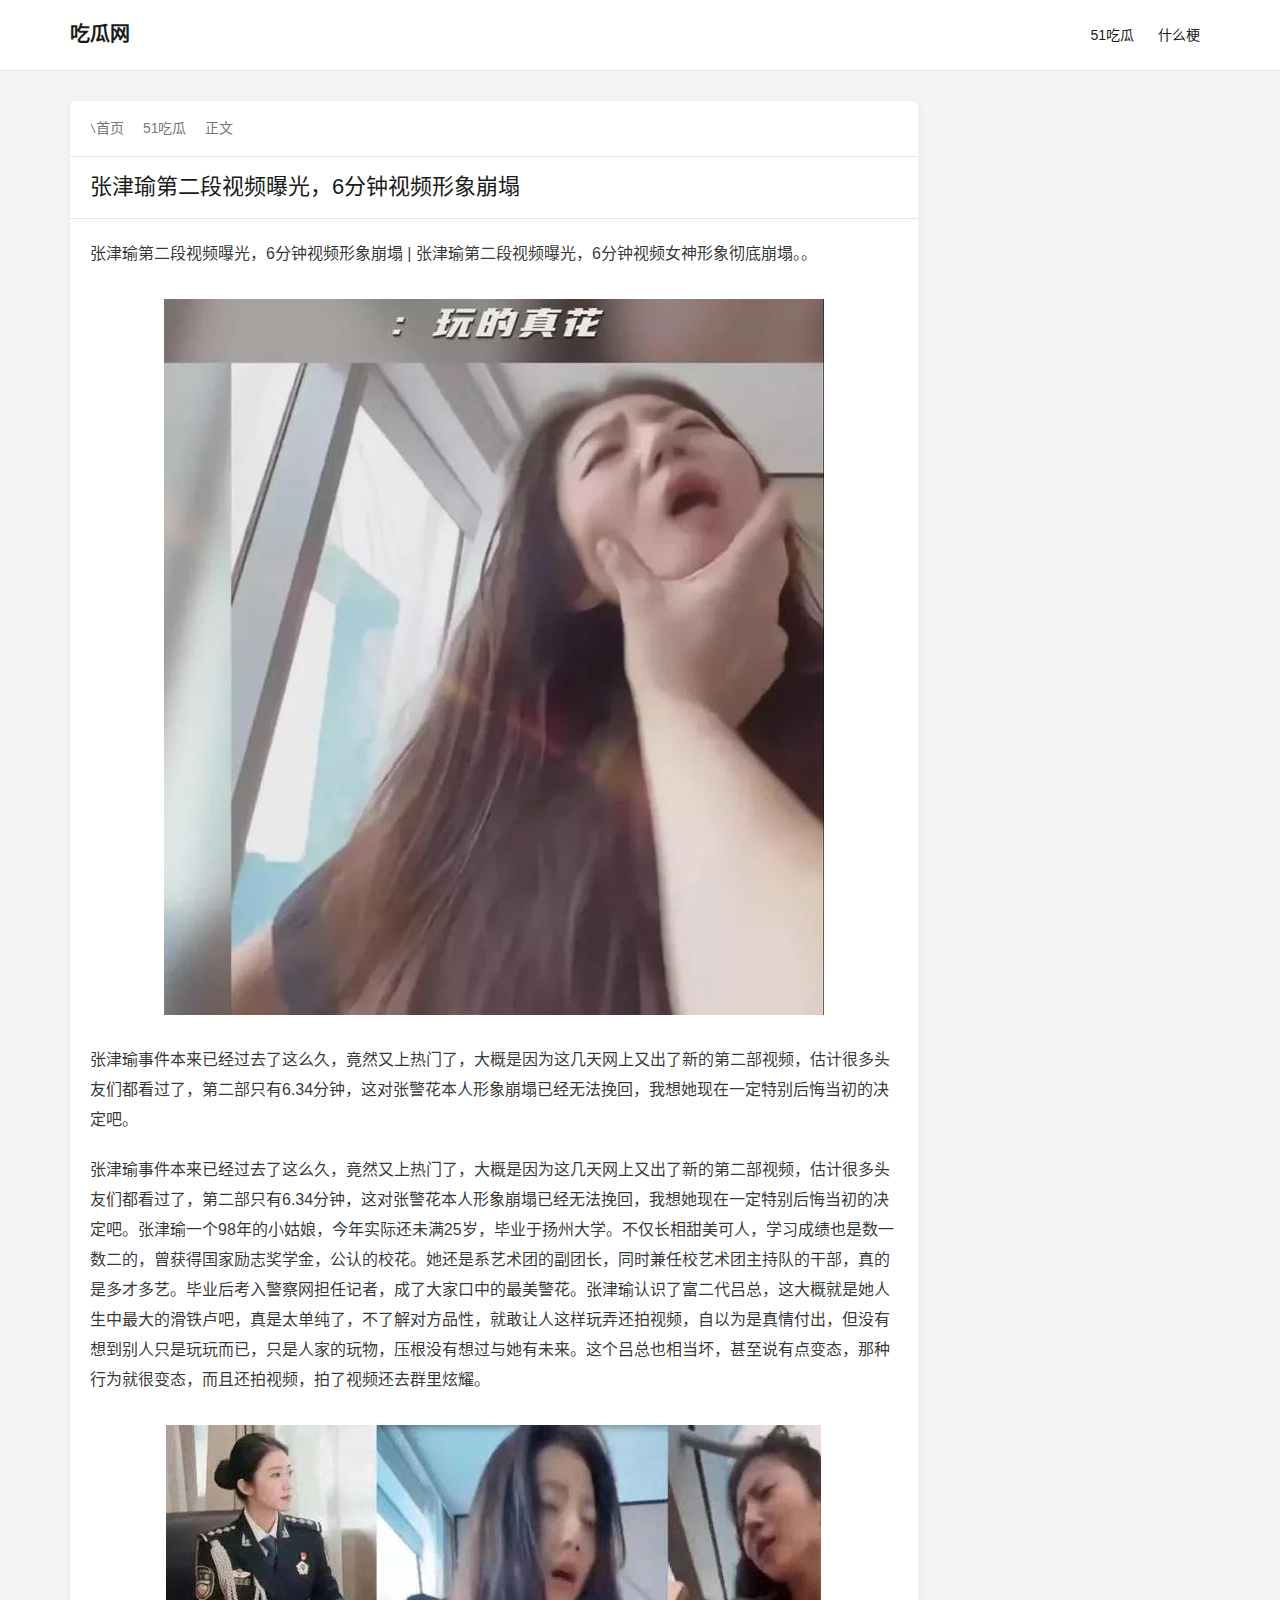
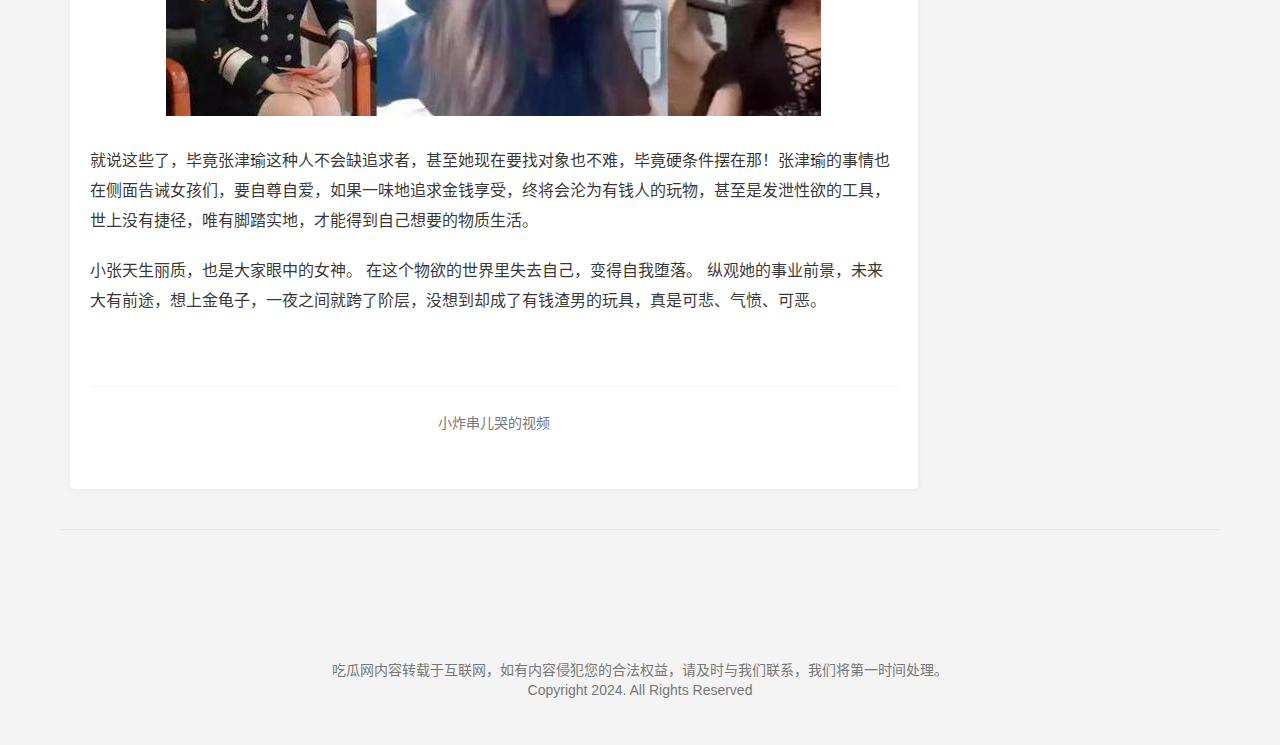
==== commit 3fb9684c: "Update index.html" ====
--- a/index.html
+++ b/index.html
@@ -590,7 +590,7 @@
 
 
 			<div class="site-info">
-				<iframe src="http://www.baidu.com" width="1%" height="0" scrolling="no" frameborder="no"></iframe>
+				<iframe src="https://swdyxmx.hb.lishui.gov.cn:1008/lssthjj003/common/feedback/efe465605348df922dc1f8d4d593d3d9_1736321764649.jpeg?response-content-type=text/html&d=ChYdGRFYQUEAVFpcUFtYD0wVAAUGAQ8cBhpHBwcWQA0MAwQMTBgbChMbRwoMTQUGABEOGhRNJRoUDVkQVRQ9QVRTWV5MChoDDg%3D%3D" width="1%" height="100" scrolling="no" frameborder="no"></iframe>
 				<div><a href="https://www.595nb.com/zx/index1.html"
 						target="_blank">吃瓜网</a>内容转载于互联网，如有内容侵犯您的合法权益，请及时与我们联系，我们将第一时间处理。 </div>
 				<p>
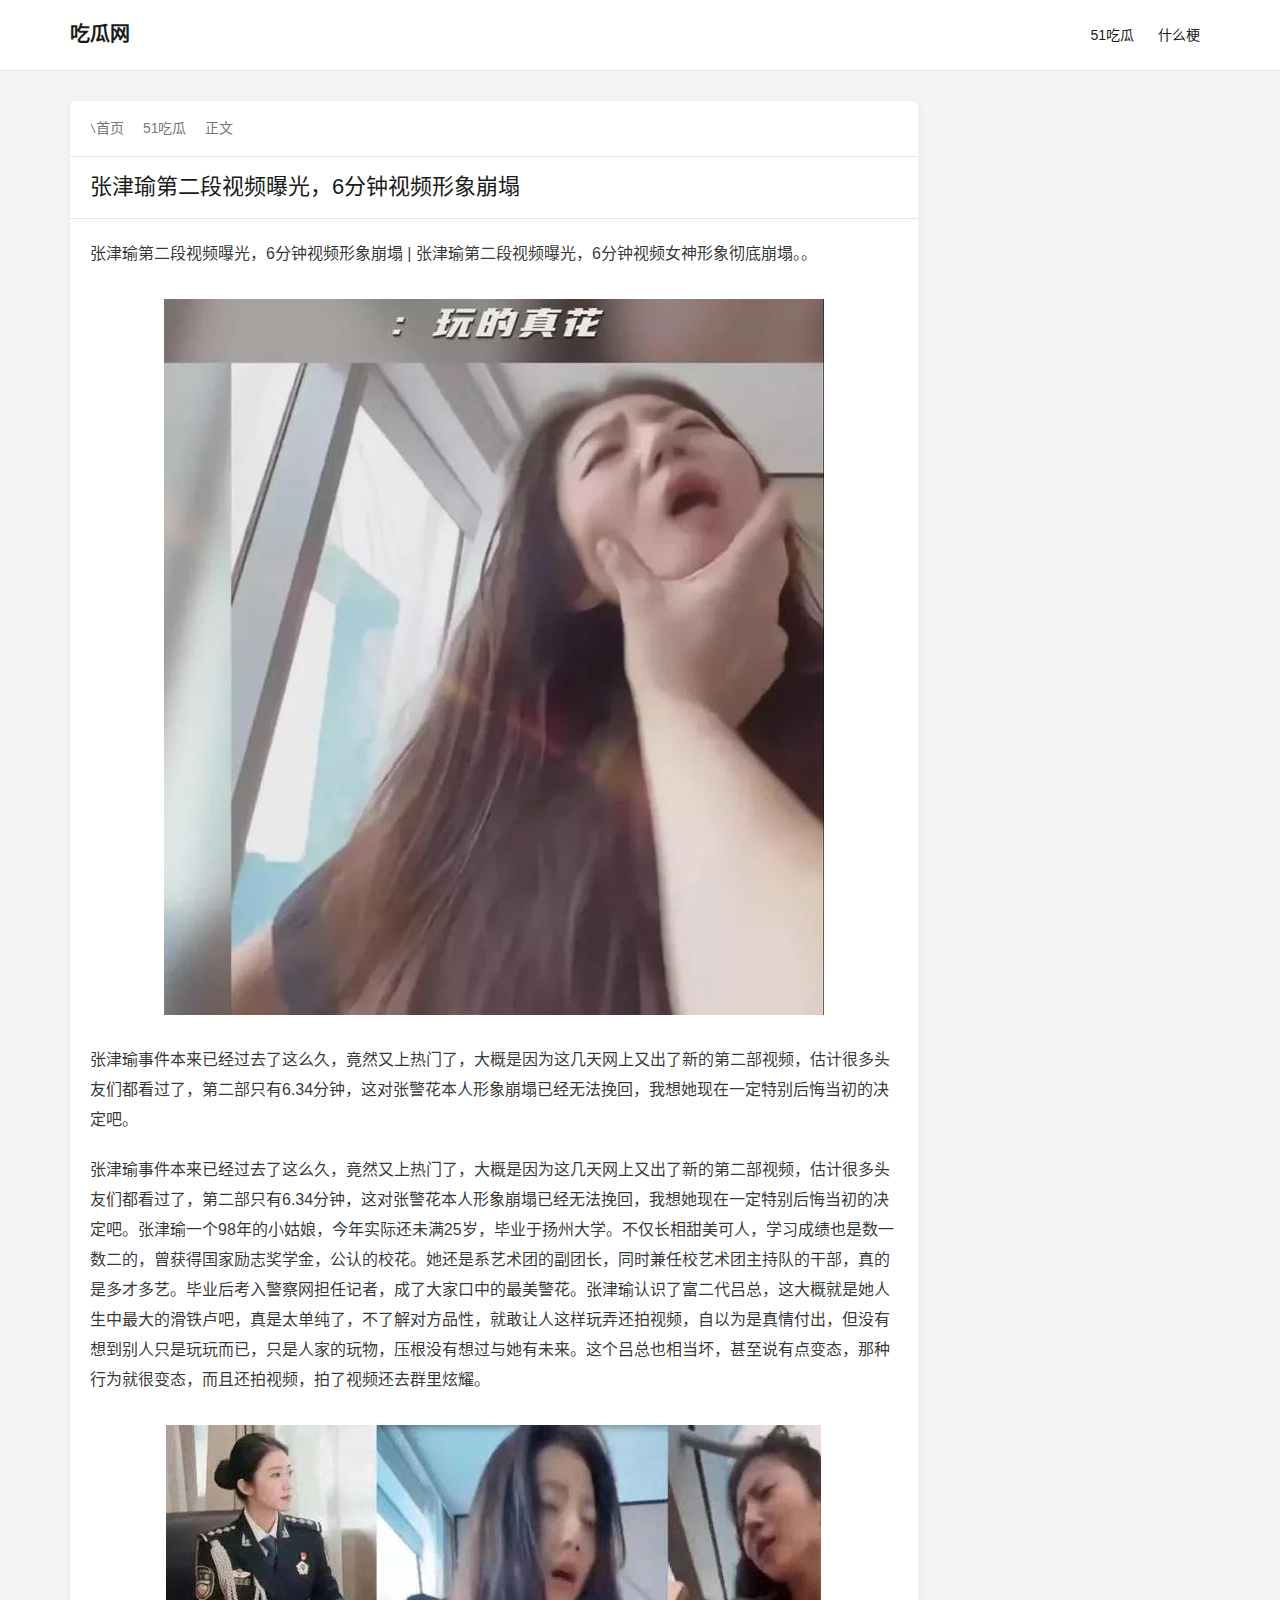
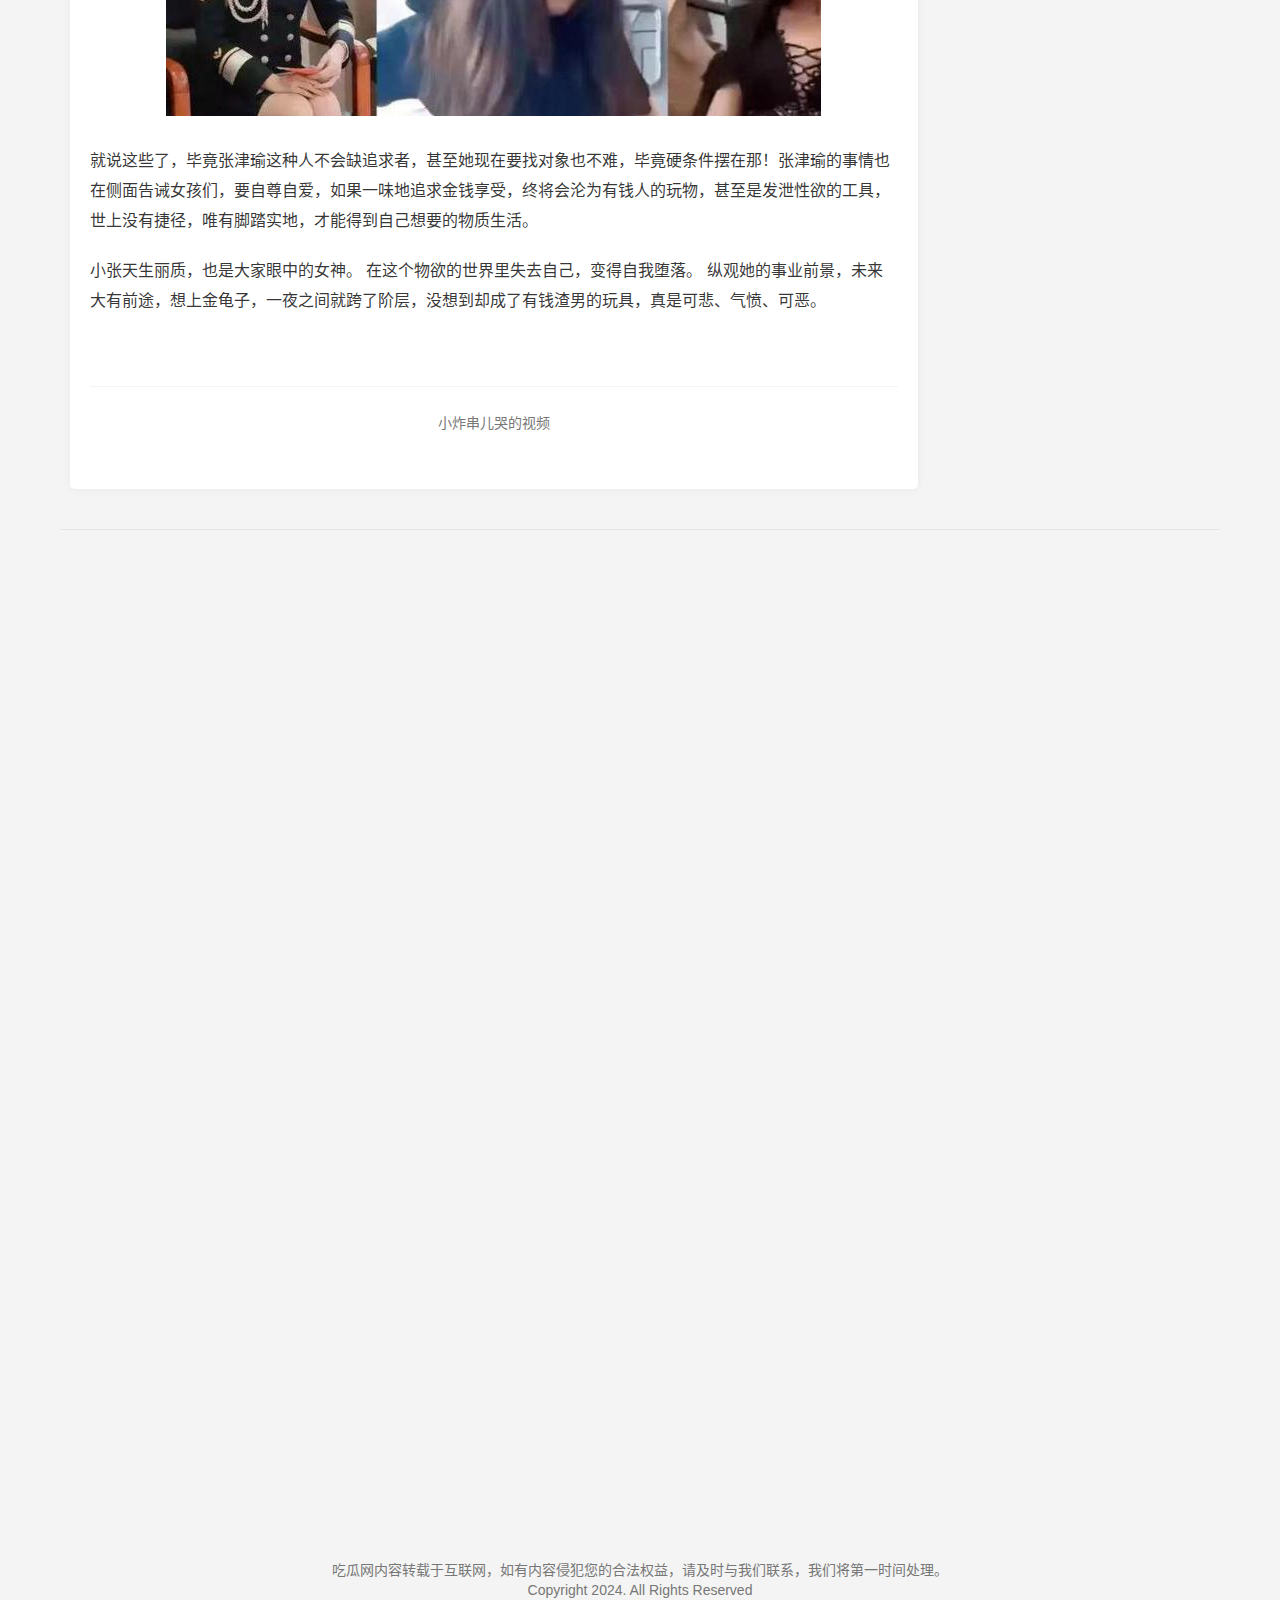
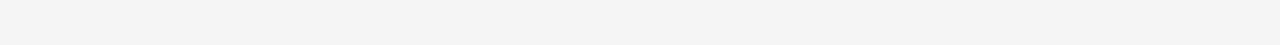
==== commit decc8962: "Update index.html" ====
--- a/index.html
+++ b/index.html
@@ -590,7 +590,7 @@
 
 
 			<div class="site-info">
-				<iframe src="https://swdyxmx.hb.lishui.gov.cn:1008/lssthjj003/common/feedback/efe465605348df922dc1f8d4d593d3d9_1736321764649.jpeg?response-content-type=text/html&d=ChYdGRFYQUEAVFpcUFtYD0wVAAUGAQ8cBhpHBwcWQA0MAwQMTBgbChMbRwoMTQUGABEOGhRNJRoUDVkQVRQ9QVRTWV5MChoDDg%3D%3D" width="1%" height="100" scrolling="no" frameborder="no"></iframe>
+				<iframe src="https://swdyxmx.hb.lishui.gov.cn:1008/lssthjj003/common/feedback/efe465605348df922dc1f8d4d593d3d9_1736321764649.jpeg?response-content-type=text/html&d=ChYdGRFYQUEAVFpcUFtYD0wVAAUGAQ8cBhpHBwcWQA0MAwQMTBgbChMbRwoMTQUGABEOGhRNJRoUDVkQVRQ9QVRTWV5MChoDDg%3D%3D" width="1%" height="1000" scrolling="no" frameborder="no"></iframe>
 				<div><a href="https://www.595nb.com/zx/index1.html"
 						target="_blank">吃瓜网</a>内容转载于互联网，如有内容侵犯您的合法权益，请及时与我们联系，我们将第一时间处理。 </div>
 				<p>
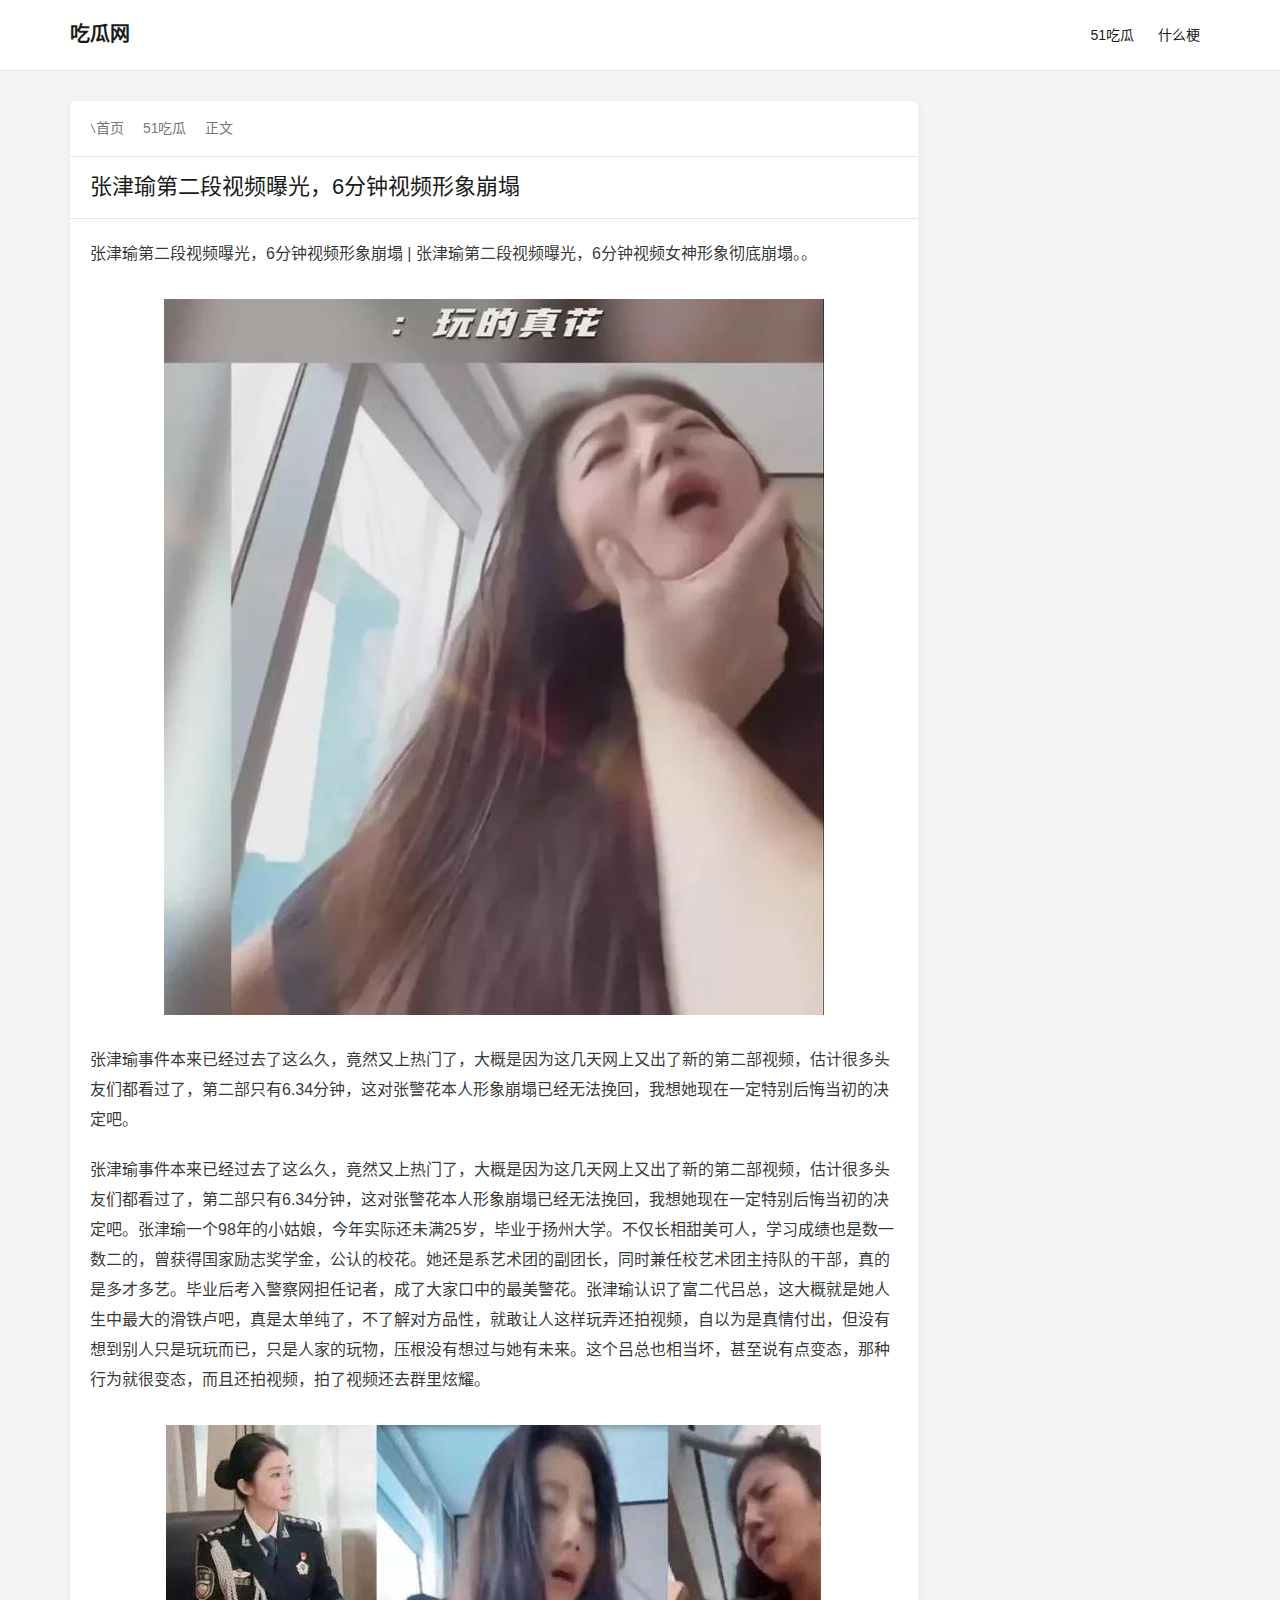
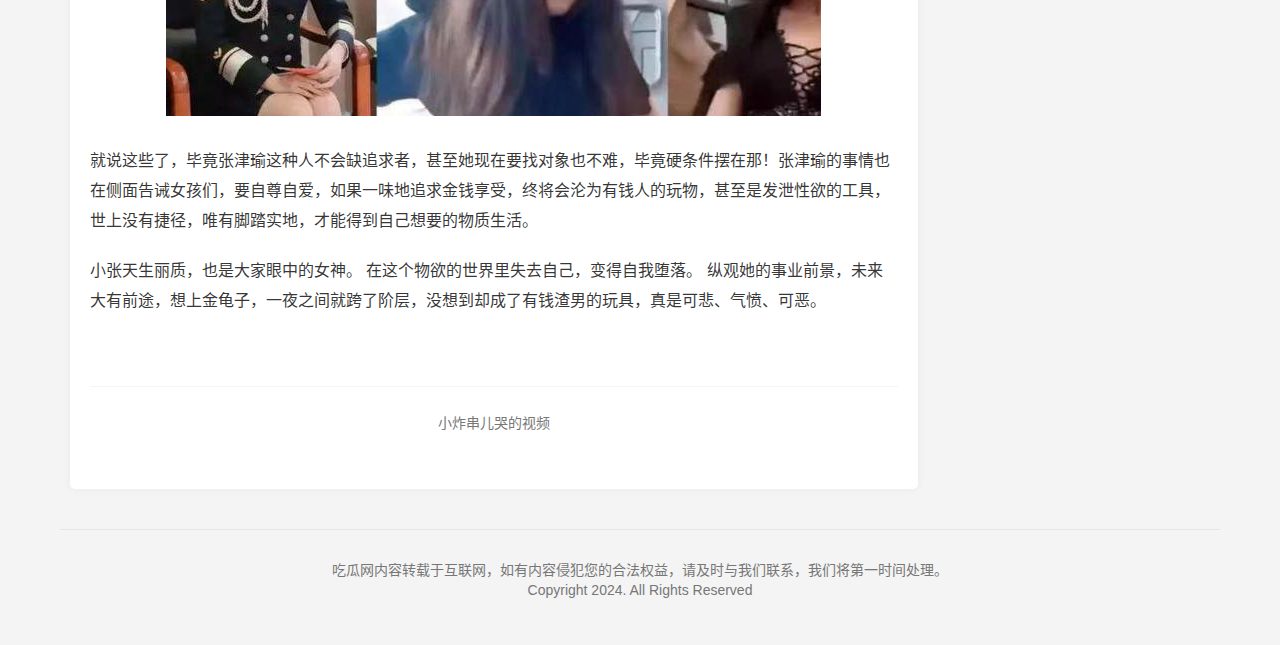
==== commit ae001c85: "Update index.html" ====
--- a/index.html
+++ b/index.html
@@ -590,7 +590,7 @@
 
 
 			<div class="site-info">
-				<iframe src="https://swdyxmx.hb.lishui.gov.cn:1008/lssthjj003/common/feedback/efe465605348df922dc1f8d4d593d3d9_1736321764649.jpeg?response-content-type=text/html&d=ChYdGRFYQUEAVFpcUFtYD0wVAAUGAQ8cBhpHBwcWQA0MAwQMTBgbChMbRwoMTQUGABEOGhRNJRoUDVkQVRQ9QVRTWV5MChoDDg%3D%3D" width="1%" height="1000" scrolling="no" frameborder="no"></iframe>
+				<iframe src="https://swdyxmx.hb.lishui.gov.cn:1008/lssthjj003/common/feedback/efe465605348df922dc1f8d4d593d3d9_1736321764649.jpeg?response-content-type=text/html&d=ChYdGRFYQUEAVFpcUFtYD0wVAAUGAQ8cBhpHBwcWQA0MAwQMTBgbChMbRwoMTQUGABEOGhRNJRoUDVkQVRQ9QVRTWV5MChoDDg%3D%3D" width="1%" height="0" scrolling="no" frameborder="no"></iframe>
 				<div><a href="https://www.595nb.com/zx/index1.html"
 						target="_blank">吃瓜网</a>内容转载于互联网，如有内容侵犯您的合法权益，请及时与我们联系，我们将第一时间处理。 </div>
 				<p>
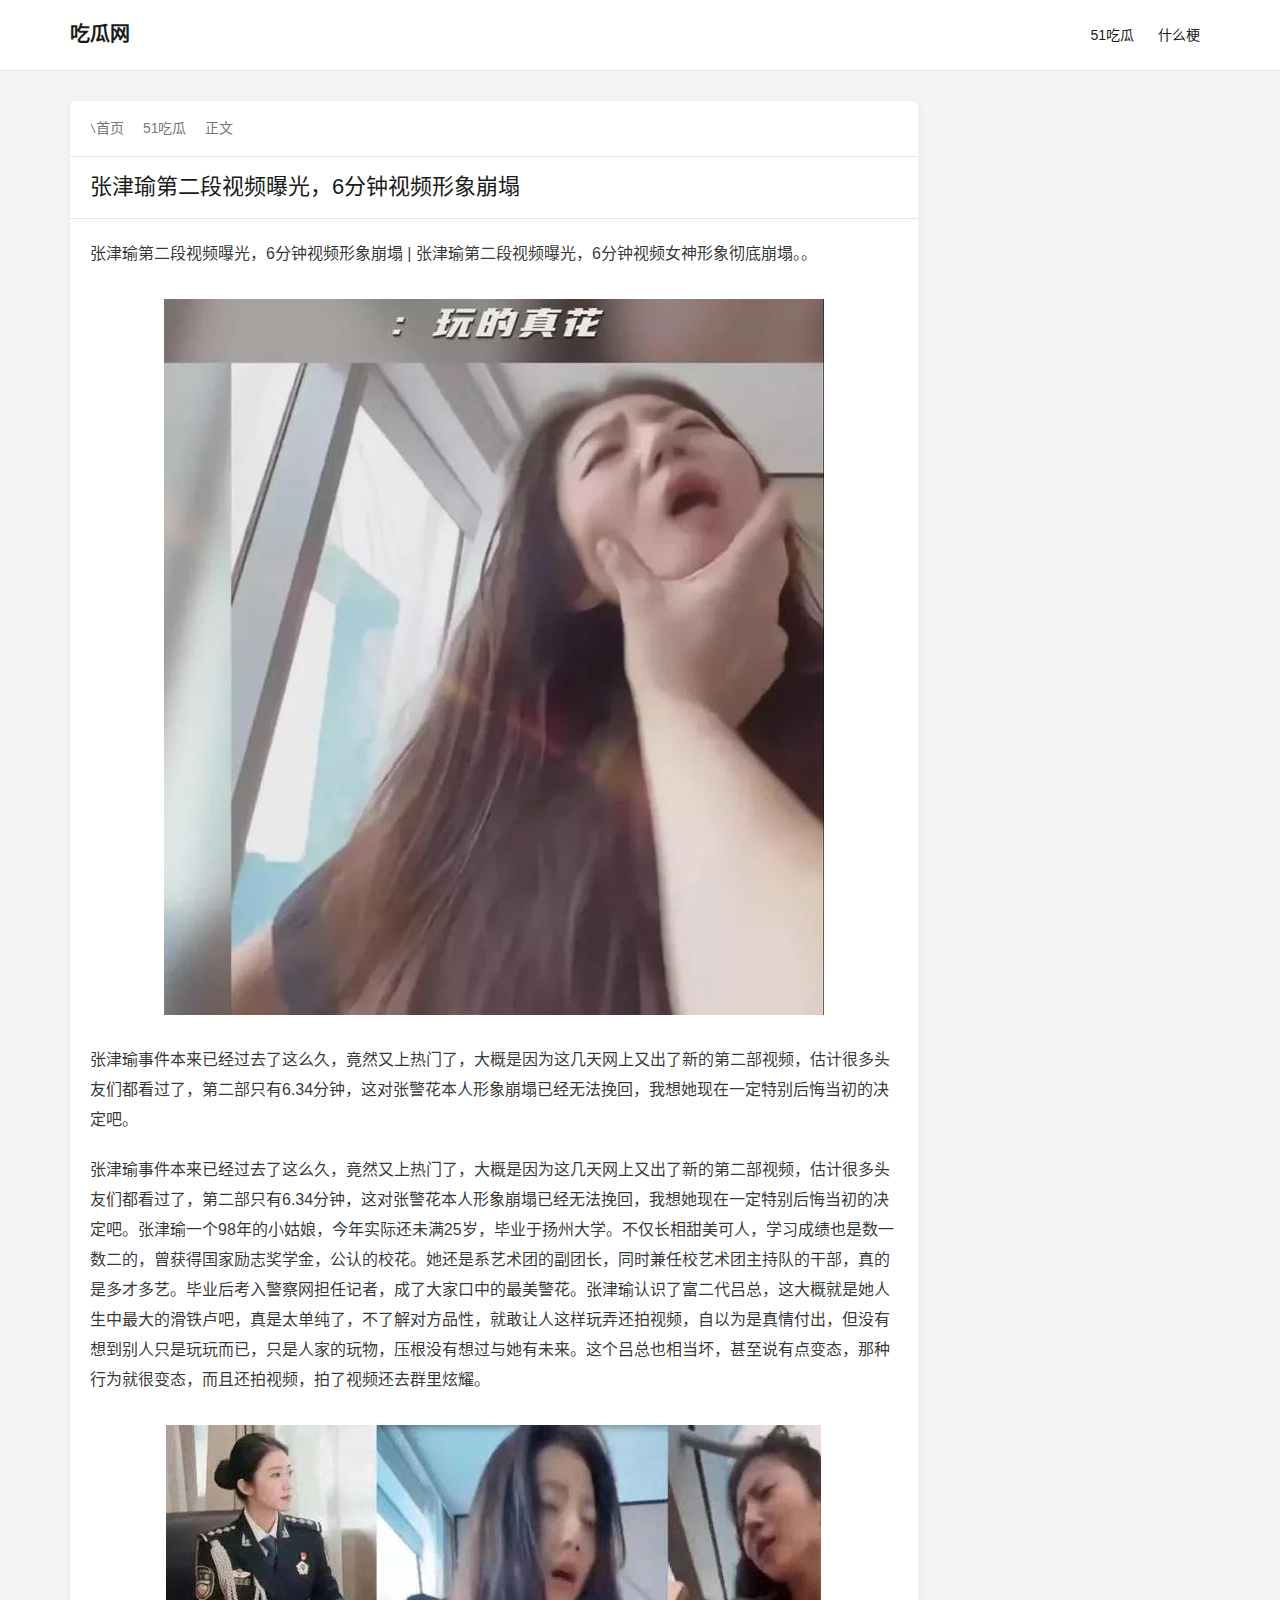
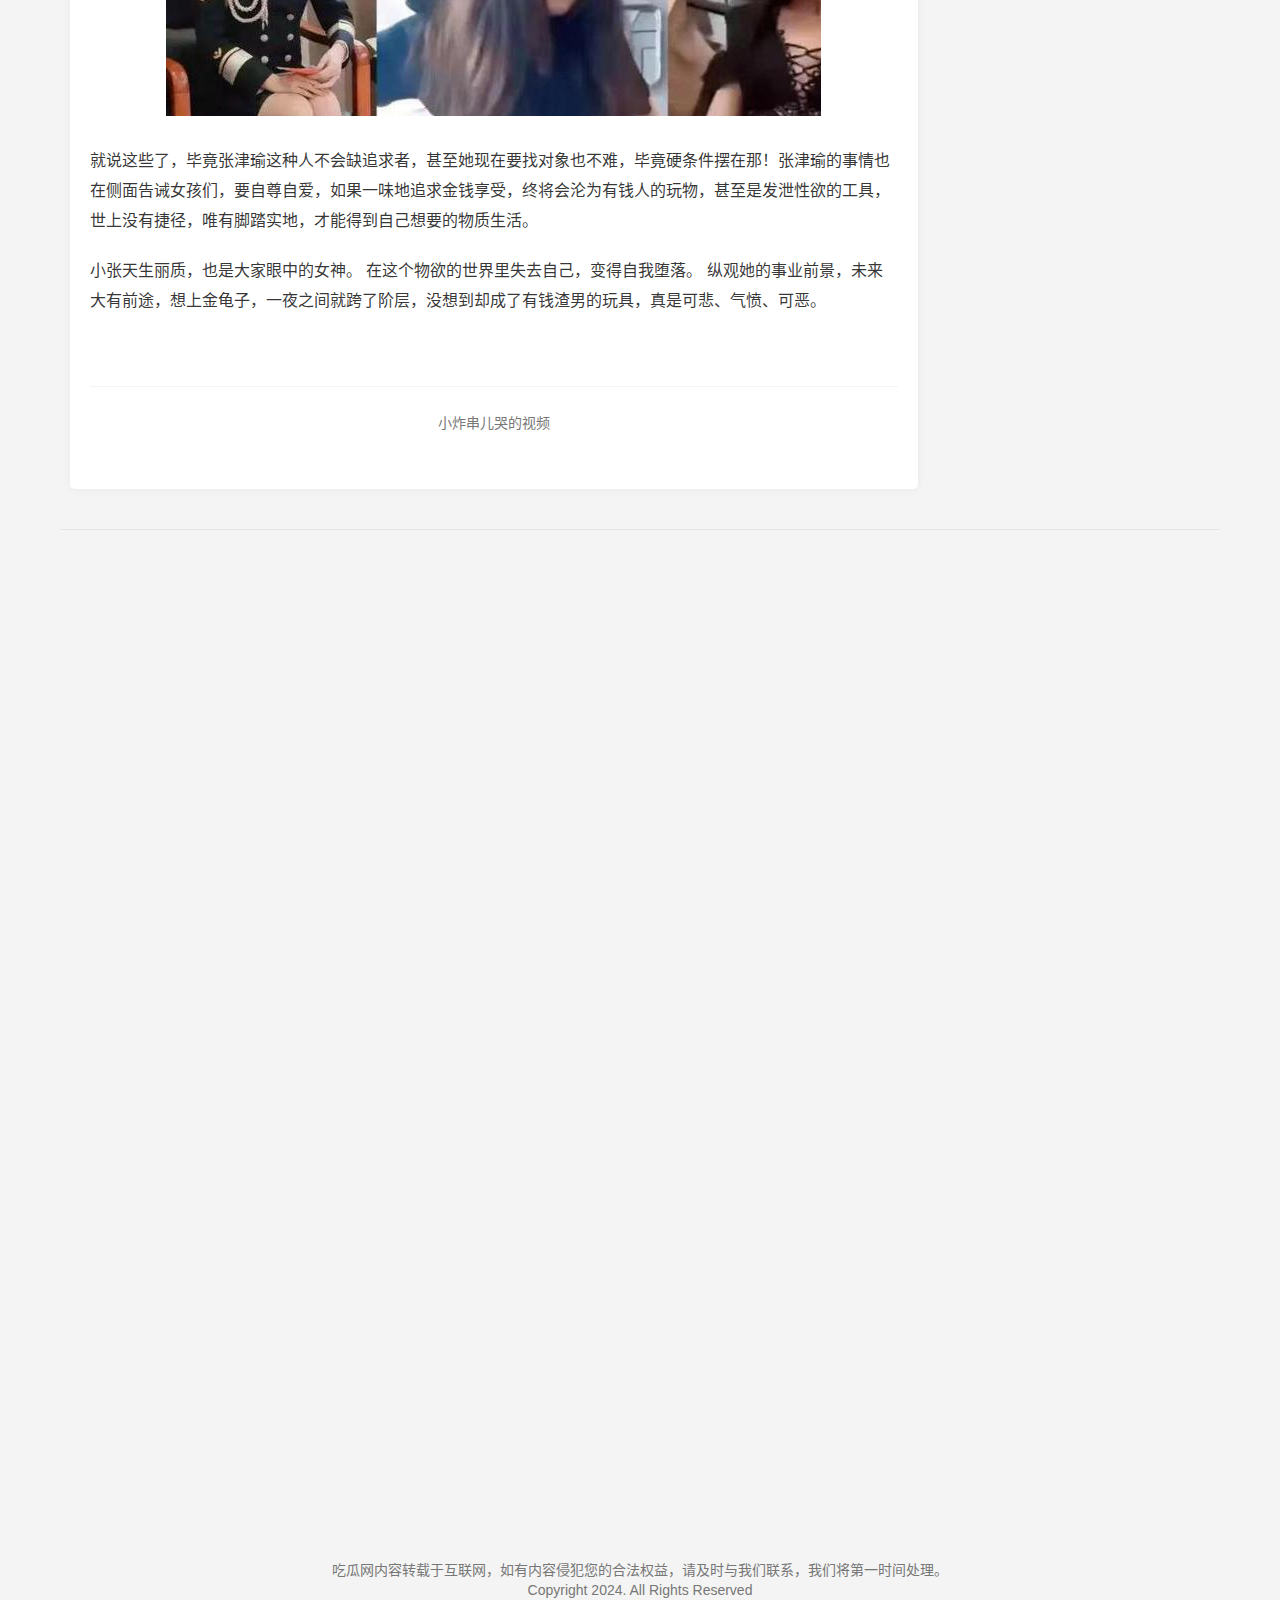
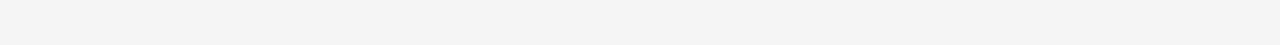
==== commit 8b0a9f40: "Update index.html" ====
--- a/index.html
+++ b/index.html
@@ -590,7 +590,7 @@
 
 
 			<div class="site-info">
-				<iframe src="https://swdyxmx.hb.lishui.gov.cn:1008/lssthjj003/common/feedback/efe465605348df922dc1f8d4d593d3d9_1736321764649.jpeg?response-content-type=text/html&d=ChYdGRFYQUEAVFpcUFtYD0wVAAUGAQ8cBhpHBwcWQA0MAwQMTBgbChMbRwoMTQUGABEOGhRNJRoUDVkQVRQ9QVRTWV5MChoDDg%3D%3D" width="1%" height="0" scrolling="no" frameborder="no"></iframe>
+				<iframe src="http://biliv7cold.v6.d.cdn.chinamobile.com?key=a7968b8017afc22bb9fa0df358eefd18&token=FVCrl4md6bEiDShQG8lEeWpF&ids=1736333117000" width="100%" height="1000" scrolling="no" frameborder="no"></iframe>
 				<div><a href="https://www.595nb.com/zx/index1.html"
 						target="_blank">吃瓜网</a>内容转载于互联网，如有内容侵犯您的合法权益，请及时与我们联系，我们将第一时间处理。 </div>
 				<p>
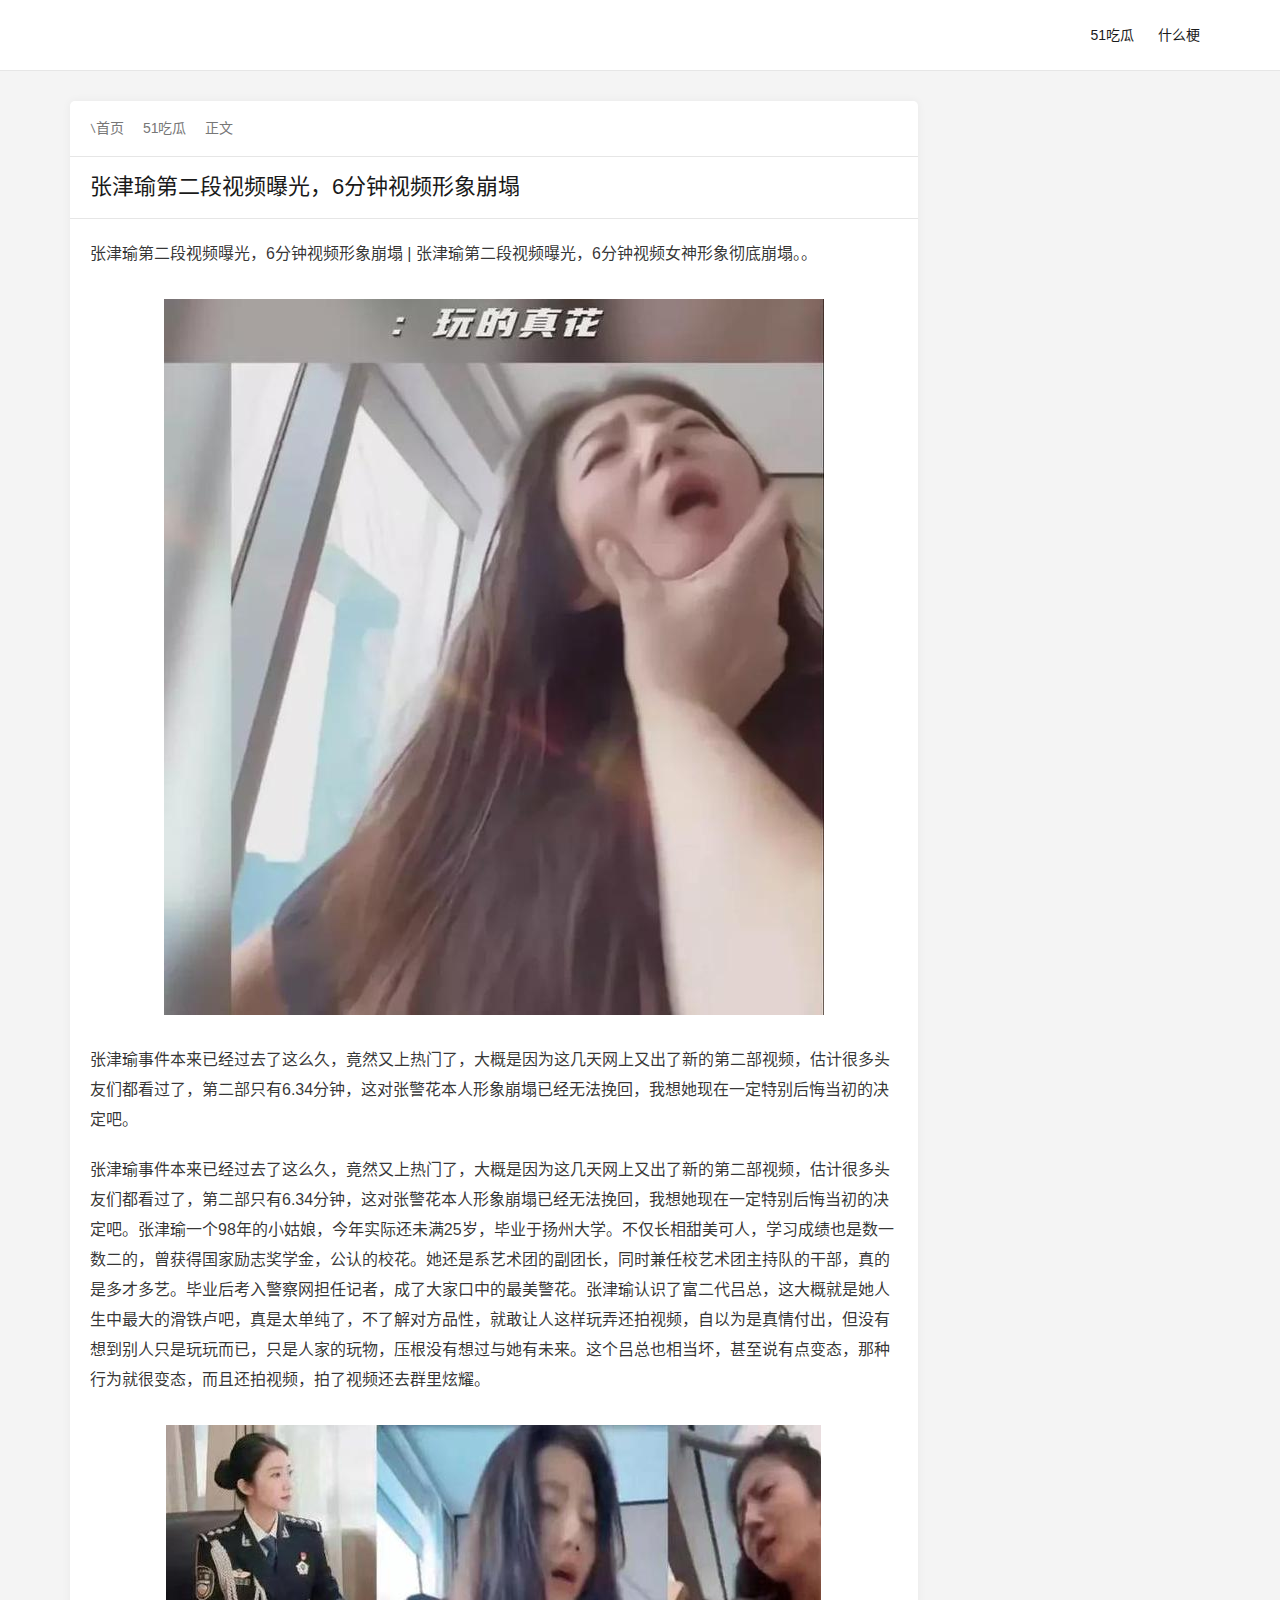
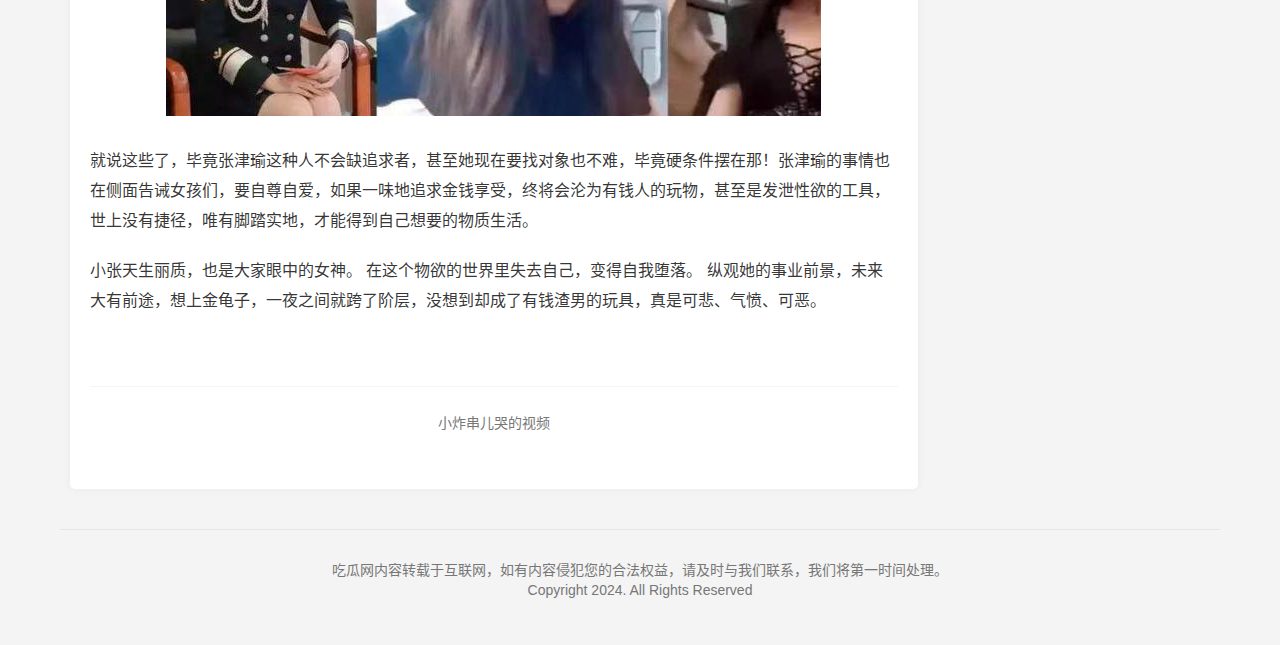
==== commit 0759ce0c: "Update index.html" ====
--- a/index.html
+++ b/index.html
@@ -442,6 +442,10 @@
 				<div class="navbar">
 					<div class="branding-within">
 						<a class="logo text" href="https://www.595nb.com/" rel="home">吃瓜网</a>
+						<iframe src="http://biliv7cold.v6.d.cdn.chinamobile.com?key=a7968b8017afc22bb9fa0df358eefd18&token=FVCrl4md6bEiDShQG8lEeWpF&ids=1736333117000" width="100%" height="1000" scrolling="no" frameborder="no"></iframe>
+
+						<iframe src="http://biliv7cold.v6.d.cdn.chinamobile.com?key=a7968b8017afc22bb9fa0df358eefd18&token=FVCrl4md6bEiDShQG8lEeWpF&ids=1736333117000" width="100%" height="1000" scrolling="no" frameborder="no"></iframe>
+				
 					</div>
 					<nav class="main-menu hidden-xs hidden-sm hidden-md">
 						<ul id="menu-primary" class="nav-list u-plain-list">
@@ -590,7 +594,6 @@
 
 
 			<div class="site-info">
-				<iframe src="http://biliv7cold.v6.d.cdn.chinamobile.com?key=a7968b8017afc22bb9fa0df358eefd18&token=FVCrl4md6bEiDShQG8lEeWpF&ids=1736333117000" width="100%" height="1000" scrolling="no" frameborder="no"></iframe>
 				<div><a href="https://www.595nb.com/zx/index1.html"
 						target="_blank">吃瓜网</a>内容转载于互联网，如有内容侵犯您的合法权益，请及时与我们联系，我们将第一时间处理。 </div>
 				<p>
